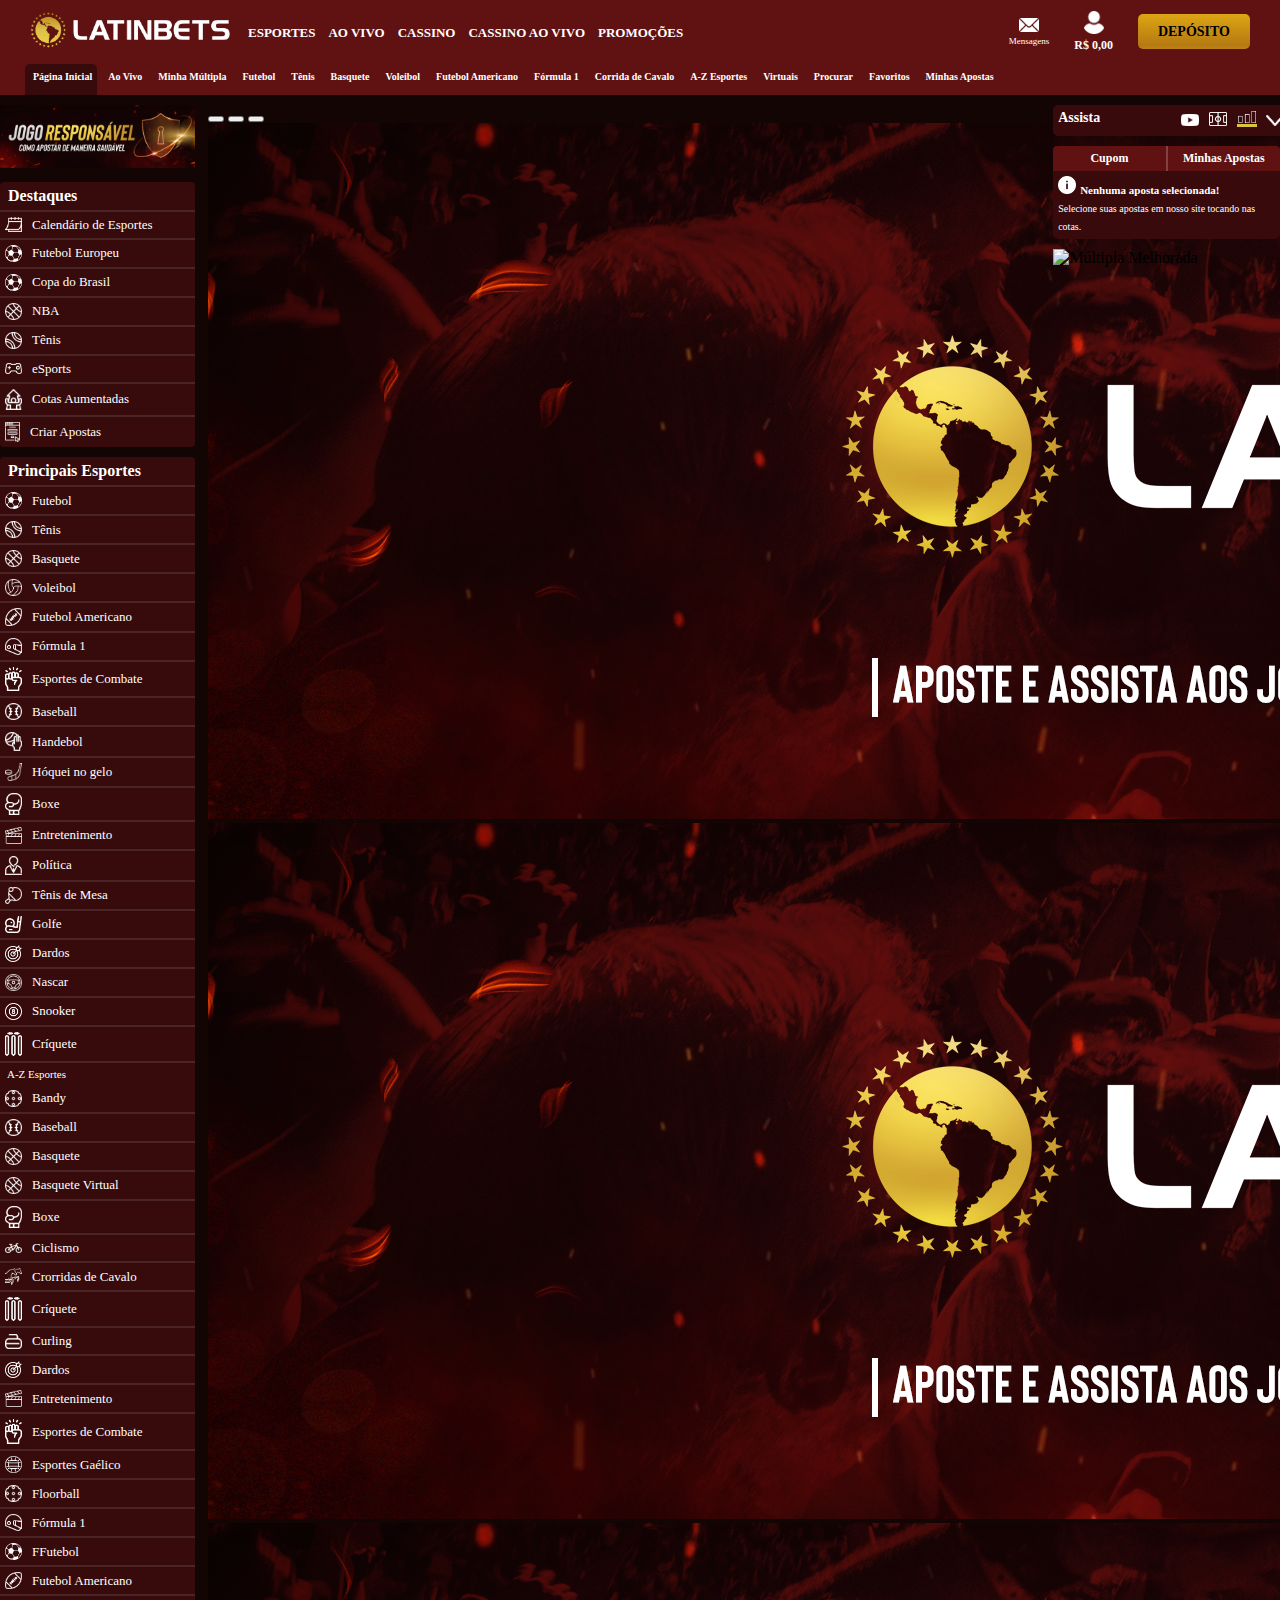
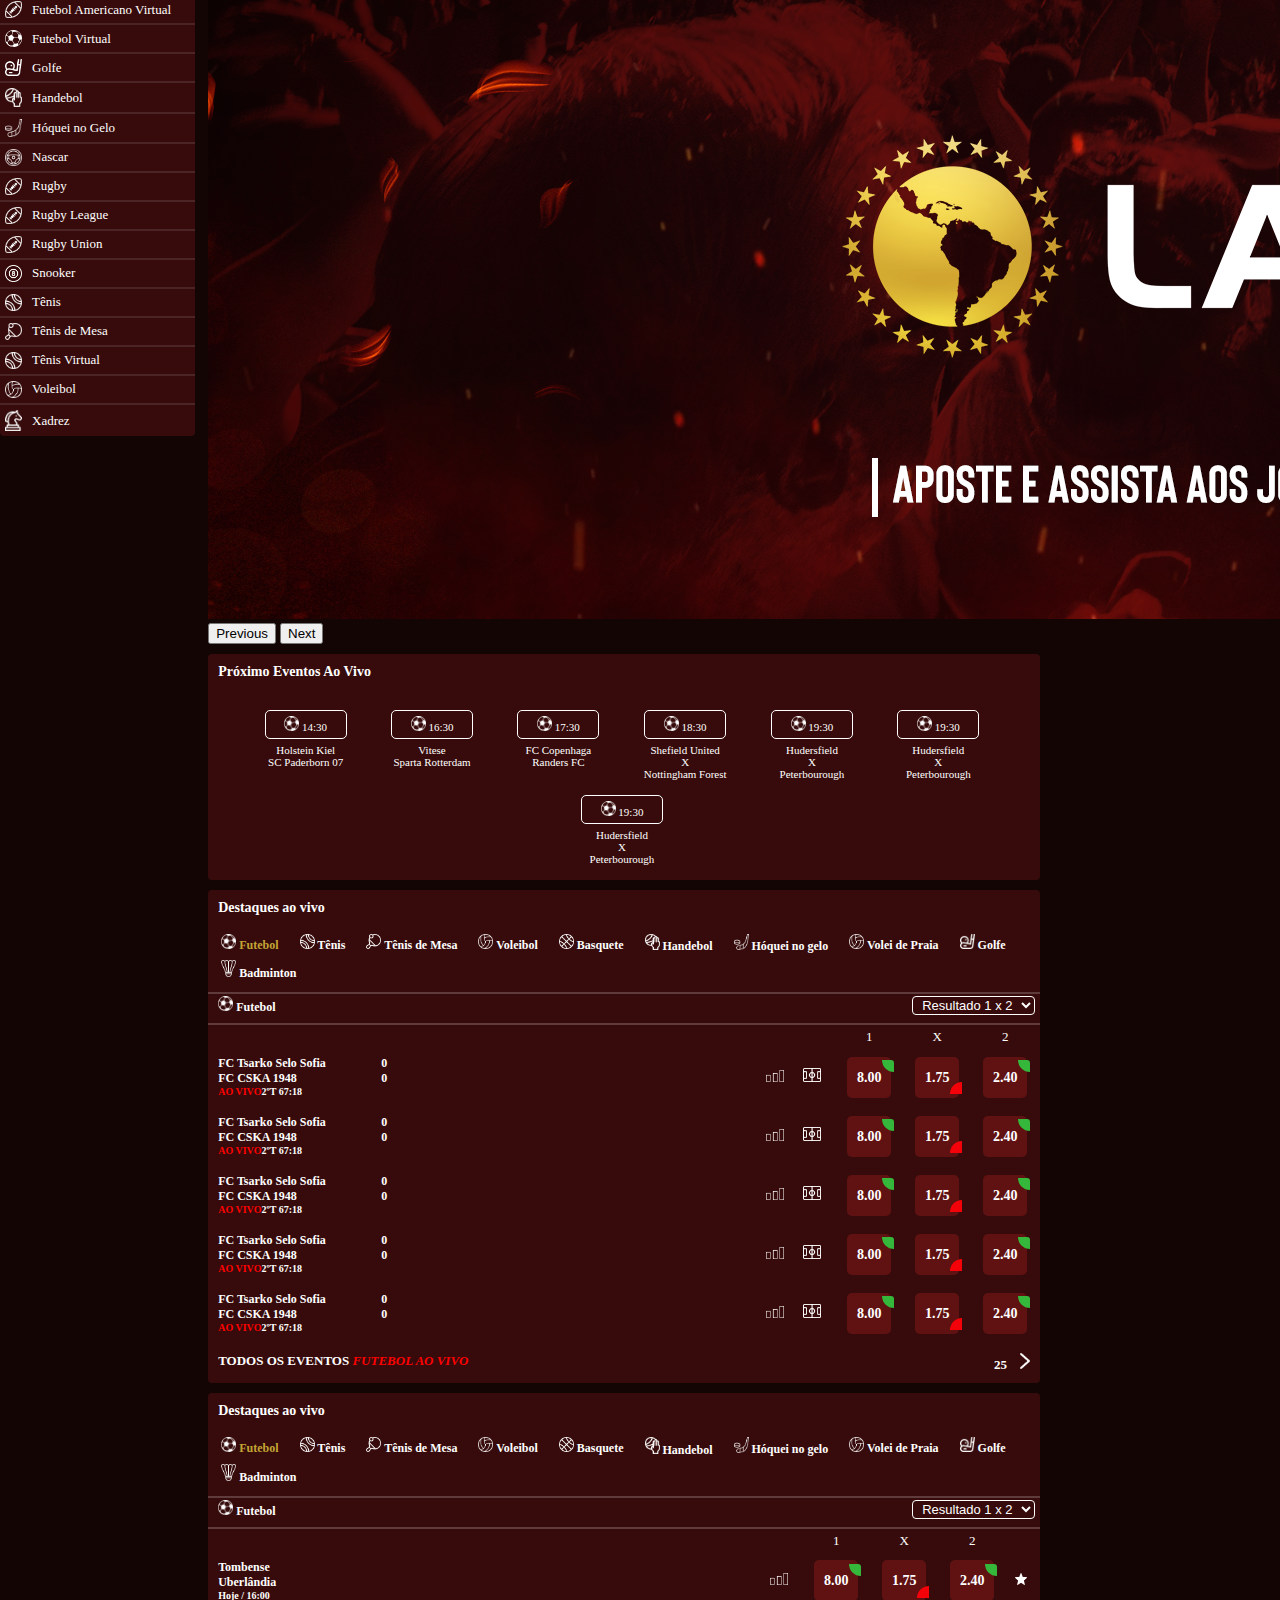
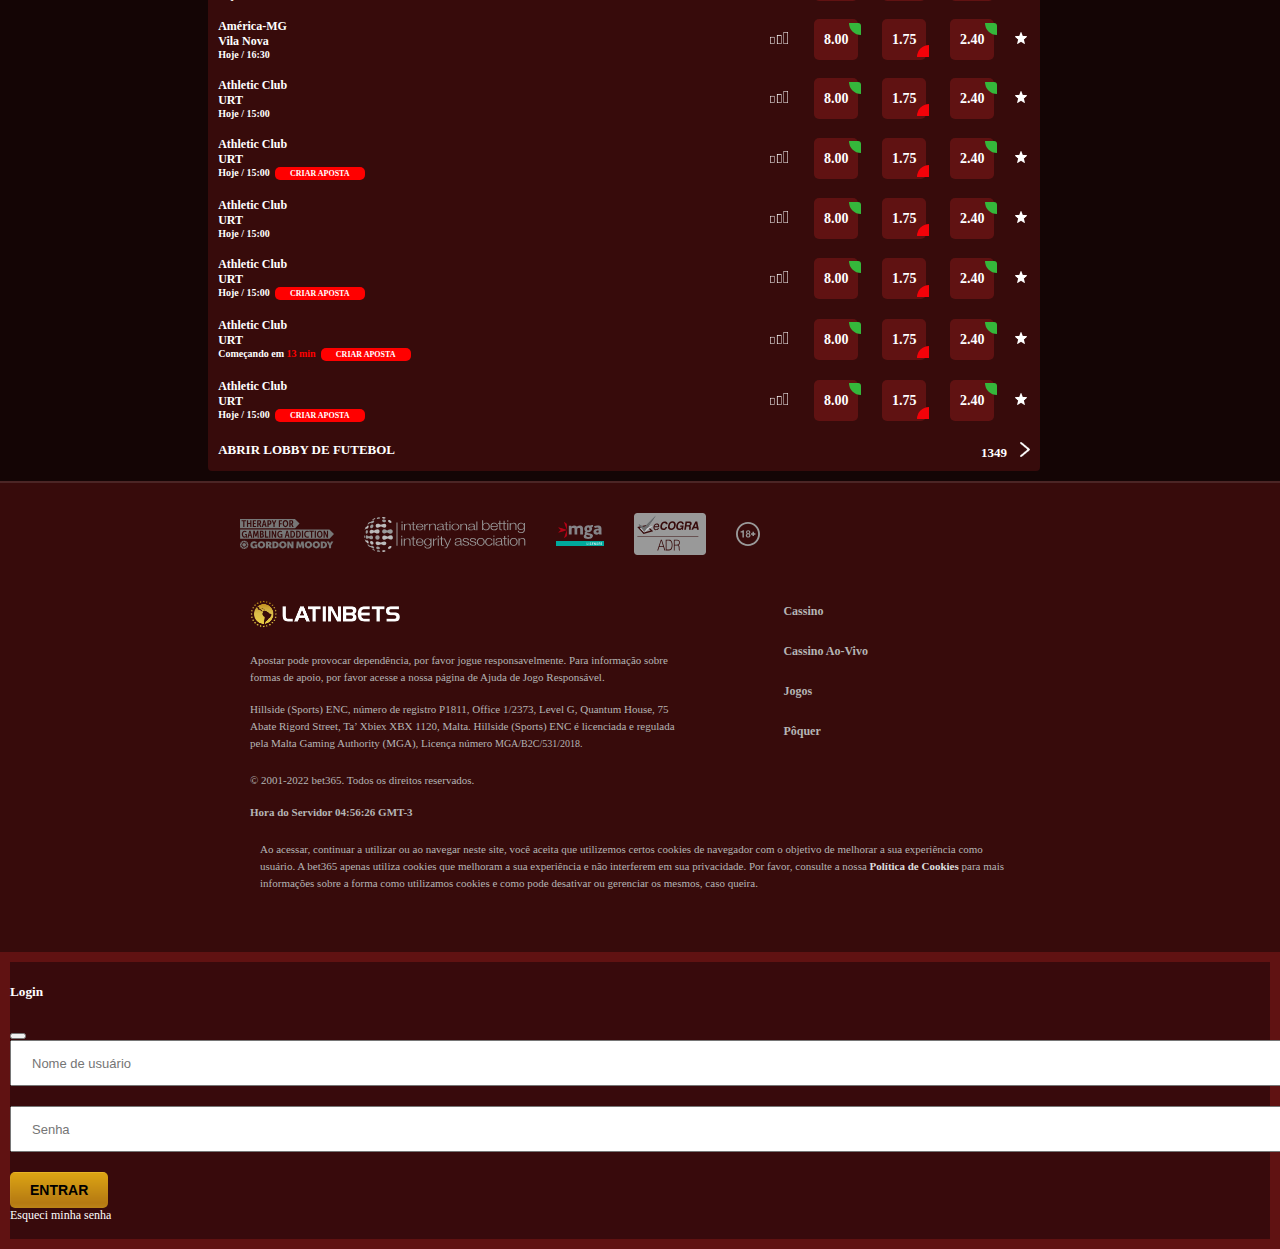
==== index.html @ 06a37e3c "Deploy Heroku" ====
<!DOCTYPE html>
<html lang="pt-br">
<head>
  <meta charset="UTF-8">
  <meta http-equiv="X-UA-Compatible" content="IE=edge">
  <meta name="viewport" content="width=device-width, initial-scale=1.0">
  <title>Latinbets</title>

  <link href="https://cdn.jsdelivr.net/npm/bootstrap@5.1.3/dist/css/bootstrap.min.css" rel="stylesheet" integrity="sha384-1BmE4kWBq78iYhFldvKuhfTAU6auU8tT94WrHftjDbrCEXSU1oBoqyl2QvZ6jIW3" crossorigin="anonymous">

  <link rel="stylesheet" href="css/style.css">
</head>
<body>

  <header>
    <div class="menu-superior">
      <nav>
        <div class="menu-superior-left">
          <ul>
            <div class="area-logo">
              <li>
                <a href="index.html">
                  <img src="img/logo.png" alt="Latinbets" width="200px">
                </a>
              </li>
            </div>
            
            <div class="categorias-superior">
              <li>
                <a href="#">Esportes</a>
              </li>
  
              <li>
                <a href="#">Ao vivo</a>
              </li>
      
              <li>
                <a href="#">Cassino</a>
              </li>
      
              <li>
                <a href="#">Cassino ao Vivo</a>
              </li>
      
              <li>
                <a href="#">Promoções</a>
              </li>
            
            </div> 
          </ul>
        </div>
        
        <div class="menu-superior-right user-off" style="display: none;">
          <div>
            <a href="#" class="btn-login" data-bs-toggle="modal" data-bs-target="#exampleModal">
              Entrar
            </a>
          </div>
          <div>
            <a href="cadastro.html" class="btn-cadastro">
              Cadastrar
            </a>
          </div>
        </div>
        
        <div class="menu-superior-right user-on" style="display: flex;">
  
          <div class="mensagens">
            <a href="#">
              <img src="img/ícones/mensagem.png" alt="Mensagens" width="20px">
              <p>Mensagens</p>
            </a>
          </div>
          
          <div class="perfil">
            <li>
              <a href="#">
                <img src="img/ícones/profile.png" alt="Saldo" width="20px">
                <p>R$ 0,00</p>
              </a>
            </li>

            <div class="submenu-drop">
              <a href="meusdados.html"><p>Meus Dados</p></a>
              <a href="deposito.html"><p>Depositar</p></a>
              <a href="saque.html"><p>Sacar</p></a>
              <a href="caixa.html"><p>Caixa</p></a>
              <a href="extrato.html"><p>Extrato</p></a>
            </div>
          </div>

          <div class="deposito">
            <a href="deposito.html" class="btn-deposito">
              Depósito
            </a>
          </div>
        </div> 
      </nav>
    </div>

    <div class="menu-inferior">
      <nav>
        <div class="btn-group mobile" style="display: none;">
          <button class="btn btn-secondary btn-sm dropdown-toggle" type="button" data-bs-toggle="dropdown" aria-expanded="false">
            MENU
          </button>
          <ul class="dropdown-menu">
            <li>
              <a href="#">Página Inicial</a>
            </li>
            <li>
              <a href="#">Ao Vivo</a>
            </li>
            <li>
              <a href="#">Minha Múltipla</a>
            </li>
            <li>
              <a href="#">Procurar</a>
            </li>
            <li>
              <a href="#">Favoritos</a>
            </li>
            <li>
              <a href="#">Minhas Apostas</a>
            </li>
          </ul>
        </div>
        <div class="categorias-inferior">
          <li class="item-inferior selected">
            <a href="#">
              <img src="img/ícones/latinbets-icone.png" alt="Página Inicial" width="18px">
              <span>Página Inicial</span>
            </a>
          </li>

          <li class="item-inferior ">
            <a href="#">
              <img src="img/ícones/ao vivo.png" alt="Ao vivo" width="20px">
              <span>Ao Vivo</span>
            </a>
          </li>

          <li class="item-inferior ">
            <a href="#">
              <img src="img/ícones/minha-multipla.png" alt="Minha Múltipla" width="18px">
              <span>Minha Múltipla</span>
            </a>
          </li>

          <li class="item-inferior ">
            <a href="#">
              <img src="img/ícones/futebol.png" alt="Futebol" width="18px">
              <span>Futebol</span>
            </a>
          </li>

          <li class="item-inferior ">
            <a href="#">
              <img src="img/ícones/tênis.png" alt="Tênis" width="18px">
              <span>Tênis</span>
            </a>
          </li>

          <li class="item-inferior ">
            <a href="#">
              <img src="img/ícones/basquete.png" alt="Basquete" width="18px">
              <span>Basquete</span>
            </a>
          </li>

          <li class="item-inferior ">
            <a href="#">
              <img src="img/ícones/voleibol.png" alt="Voleibol" width="18px">
              <span>Voleibol</span>
            </a>
          </li>

          <li class="item-inferior ">
            <a href="#">
              <img src="img/ícones/futebol-americano.png" alt="Futebol Americano" width="18px">
              <span>Futebol Americano</span>
            </a>
          </li>

          <li class="item-inferior ">
            <a href="#">
              <img src="img/ícones/fórmula-1.png" alt="Fórmula 1" width="18px">
              <span>Fórmula 1</span>
            </a>
          </li>

          <li class="item-inferior ">
            <a href="#">
              <img src="img/ícones/corrida-de-cavalos.png" alt="Corrida de Cavalos" width="20px">
              <span>Corrida de Cavalo</span>
            </a>
          </li>

          <li class="item-inferior ">
            <a href="#">
              <img src="img/ícones/a-z.png" alt="Esportes de A a Z" width="18px">
              <span>A-Z Esportes</span>
            </a>
          </li>

          <li class="item-inferior ">
            <a href="#">
              <img src="img/ícones/virtuais.png" alt="Virtuais" width="18px">
              <span>Virtuais</span>
            </a>
          </li>

          <li class="item-inferior ">
            <a href="#">
              <img src="img/ícones/procurar.png" alt="Procurar" width="18px">
              <span>Procurar</span>
            </a>
          </li>

          <li class="item-inferior ">
            <a href="#">
              <img src="img/ícones/favorito-1.png" alt="Favoritos" width="18px">
              <span>Favoritos</span>
            </a>
          </li>

          <li class="item-inferior ">
            <a href="#">
              <img src="img/ícones/profile_2.png" alt="Minhas Apostas" width="18px">
              <span>Minhas Apostas</span>
            </a>
          </li>

        </div>
      </nav>
    </div>
  </header>

  <section class="box-top">
    <div style="display: flex;">
      <div class="box-multipla">
        <div>
          <img src="img/banners/banner_3.png" alt="Múltipla Melhorada" width="280px">
        </div>
      </div>
  
      <div class="jogos-section">
        <div class="jogos-section-item">
          <div class="jogos-section-item-superior">

            <div>
              <p>Hoje</p>
              <p>17:00</p>
            </div>

            <div>
              <a href="#">
                <img src="img/ícones/youtube.png" width="20px">
              </a>
            </div>

          </div>

          <div class="jogos-section-item-meio">
            <span>Inter de Milão</span>
            <img src="img/ícones/vs.png" width="20px">
            <span>Salernitana</span>
          </div>

          <div class="jogos-section-item-inferior">
              <a href="#">
                <p>1</p>
                <p class="p-odd">1.17</p>
              </a>
            
              <a href="#">
                <p>x</p>
                <p class="p-odd">7.80</p>
              </a>

              <a href="#">
                <p>2</p>
                <p class="p-odd">13.50</p>
              </a>
          </div>

        </div>

        <div class="jogos-section-item">
          <div class="jogos-section-item-superior">

            <div>
              <p>Hoje</p>
              <p>17:00</p>
            </div>

            <div>
              <a href="#">
                <img src="img/ícones/youtube.png" width="20px">
              </a>
            </div>

          </div>

          <div class="jogos-section-item-meio">
            <span>Inter de Milão</span>
            <img src="img/ícones/vs.png" width="20px">
            <span>Salernitana</span>
          </div>

          <div class="jogos-section-item-inferior">
              <a href="#">
                <p>1</p>
                <p class="p-odd">1.17</p>
              </a>
            
              <a href="#">
                <p>x</p>
                <p class="p-odd">7.80</p>
              </a>

              <a href="#">
                <p>2</p>
                <p class="p-odd">13.50</p>
              </a>
          </div>

        </div>

        <div class="jogos-section-item">
          <div class="jogos-section-item-superior">

            <div>
              <p>Hoje</p>
              <p>17:00</p>
            </div>

            <div>
              <a href="#">
                <img src="img/ícones/youtube.png" width="20px">
              </a>
            </div>

          </div>

          <div class="jogos-section-item-meio">
            <span>Inter de Milão</span>
            <img src="img/ícones/vs.png" width="20px">
            <span>Salernitana</span>
          </div>

          <div class="jogos-section-item-inferior">
              <a href="#">
                <p>1</p>
                <p class="p-odd">1.17</p>
              </a>
            
              <a href="#">
                <p>x</p>
                <p class="p-odd">7.80</p>
              </a>

              <a href="#">
                <p>2</p>
                <p class="p-odd">13.50</p>
              </a>
          </div>

        </div>

        <div class="jogos-section-item">
          <div class="jogos-section-item-superior">

            <div>
              <p>Hoje</p>
              <p>17:00</p>
            </div>

            <div>
              <a href="#">
                <img src="img/ícones/youtube.png" width="20px">
              </a>
            </div>

          </div>

          <div class="jogos-section-item-meio">
            <span>Inter de Milão</span>
            <img src="img/ícones/vs.png" width="20px">
            <span>Salernitana</span>
          </div>

          <div class="jogos-section-item-inferior">
              <a href="#">
                <p>1</p>
                <p class="p-odd">1.17</p>
              </a>
            
              <a href="#">
                <p>x</p>
                <p class="p-odd">7.80</p>
              </a>

              <a href="#">
                <p>2</p>
                <p class="p-odd">13.50</p>
              </a>
          </div>

        </div>
      </div>
    </div>

    <div class="conteudo-right">
      <div>
        <div class="barra-assista">
          <div>
            <p>Assista</p>
          </div>
  
          <div>
  
            <a href="#">
              <img src="img/ícones/youtube.png" class="item-assista " width="18px">
            </a>
  
            <a href="#">
              <img src="img/ícones/campo.png" class="item-assista " width="18px">
            </a>
  
            <a href="#">
              <img src="img/ícones/gráfico.png" class="item-assista selected" width="18px">
            </a>
  
            <a href="#">
              <img src="img/ícones/seta-2-baixo.png" class="item-assista " width="18px">
            </a>
  
          </div>
        </div>
  
        <div class="cupom-aposta">
          <div class="title-cupom-aposta">
              <a href="#">Cupom</a>
              <div class="barra-cupom"></div>
              <a href="#">Minhas Apostas</a>
          </div>
  
          <div class="info-cupom-aposta">
            <div>
              <img src="img/ícones/informação.png" width="18px" alt="Informações Aposta">
              <span class="p-title cupom-aposta">Nenhuma aposta selecionada!</span>
            </div>
            <span class="p-subtitle cupom-aposta">Selecione suas apostas em nosso site tocando nas cotas.</span>
          </div>
          
        </div>
      </div>

      <div class="banner-right">
        <img src="img/banners/banner_3.png" alt="Múltipla Melhorada" width="240px">
      </div> 
    </div>

  </section>

  <main style="display: flex;">
    <div class="menu-left">
      <div>
        <img src="img/banners/banner_2.png" alt="Jogo Responsável" width="100%">
      </div>

      <ul class="menu-destaques">
        <li class="title-menu-destaques">
          <p>Destaques</p>
        </li>
        <li>
          <a href="#">
            <img src="img/ícones/calendário de esportes.png" width="17px">
            Calendário de Esportes
          </a>
        </li>

        <li>
          <a href="#">
            <img src="img/ícones/futebol.png" width="17px">
            Futebol Europeu
          </a>
        </li>

        <li>
          <a href="#">
            <img src="img/ícones/futebol.png" width="17px">
            Copa do Brasil
          </a>
        </li>

        <li>
          <a href="#">
            <img src="img/ícones/basquete.png" width="17px">
            NBA
          </a>
        </li>

        <li>
          <a href="#">
            <img src="img/ícones/tênis.png" width="17px">
            Tênis
          </a>
        </li>

        <li>
          <a href="#">
            <img src="img/ícones/e-sports.png" width="17px">
            eSports
          </a>
        </li>

        <li>
          <a href="#">
            <img src="img/ícones/minha-multipla.png" width="17px">
            Cotas Aumentadas
          </a>
        </li>

        <li>
          <a href="#" style="border: none;">
            <img src="img/ícones/criar-apostas.png" width="15px">
            Criar Apostas
          </a>
        </li>
      </ul>

      <ul class="menu-principais-esportes">
        <li class="title-menu-destaques">
          <p>Principais Esportes</p>
        </li>
        <li>
          <a href="#">
            <img src="img/ícones/futebol.png" width="17px">
            Futebol
          </a>
        </li>

        <li>
          <a href="#">
            <img src="img/ícones/tênis.png" width="17px">
            Tênis
          </a>
        </li>

        <li>
          <a href="#">
            <img src="img/ícones/basquete.png" width="17px">
            Basquete
          </a>
        </li>

        <li>
          <a href="#">
            <img src="img/ícones/voleibol.png" width="17px">
            Voleibol
          </a>
        </li>

        <li>
          <a href="#">
            <img src="img/ícones/futebol-americano.png" width="17px">
            Futebol Americano
          </a>
        </li>

        <li>
          <a href="#">
            <img src="img/ícones/fórmula-1.png" width="17px">
            Fórmula 1
          </a>
        </li>

        <li>
          <a href="#">
            <img src="img/ícones/artes-marciais.png" width="17px">
            Esportes de Combate
          </a>
        </li>

        <li>
          <a href="#">
            <img src="img/ícones/baseball.png" width="17px">
            Baseball
          </a>
        </li>

        <li>
          <a href="#">
            <img src="img/ícones/handebol.png" width="17px">
            Handebol
          </a>
        </li>
        
        <li>
          <a href="#">
            <img src="img/ícones/hóquei.png" width="17px">
            Hóquei no gelo
          </a>
        </li>

        <li>
          <a href="#">
            <img src="img/ícones/boxe.png" width="17px">
            Boxe
          </a>
        </li>

        <li>
          <a href="#">
            <img src="img/ícones/entretenimento.png" width="17px">
            Entretenimento
          </a>
        </li>

        <li>
          <a href="#">
            <img src="img/ícones/política.png" width="17px">
            Política
          </a>
        </li>

        <li>
          <a href="#">
            <img src="img/ícones/tênis-de-mesa.png" width="17px">
            Tênis de Mesa
          </a>
        </li>

        <li>
          <a href="#">
            <img src="img/ícones/golfe.png" width="17px">
            Golfe
          </a>
        </li>

        <li>
          <a href="#">
            <img src="img/ícones/dardos.png" width="17px">
            Dardos
          </a>
        </li>

        <li>
          <a href="#">
            <img src="img/ícones/nascar.png" width="17px">
            Nascar
          </a>
        </li>


        <li>
          <a href="#">
            <img src="img/ícones/snooker.png" width="17px">
            Snooker
          </a>
        </li>

        <li>
          <a href="#">
            <img src="img/ícones/criquete.png" width="17px">
            Críquete
          </a>
        </li>

        <p class="p-az">A-Z Esportes</p>

        <li>
          <a href="#">
            <img src="img/ícones/bandy_e_floorball.png" width="17px">
            Bandy
          </a>
        </li>

        <li>
          <a href="#">
            <img src="img/ícones/baseball.png" width="17px">
            Baseball
          </a>
        </li>

        <li>
          <a href="#">
            <img src="img/ícones/basquete.png" width="17px">
            Basquete
          </a>
        </li>

        <li>
          <a href="#">
            <img src="img/ícones/basquete.png" width="17px">
            Basquete Virtual
          </a>
        </li>

        <li>
          <a href="#">
            <img src="img/ícones/boxe.png" width="17px">
            Boxe
          </a>
        </li>

        <li>
          <a href="#">
            <img src="img/ícones/ciclismo.png" width="17px">
            Ciclismo
          </a>
        </li>

        <li>
          <a href="#">
            <img src="img/ícones/corrida-de-cavalos.png" width="17px">
            Crorridas de Cavalo
          </a>
        </li>

        <li>
          <a href="#">
            <img src="img/ícones/criquete.png" width="17px">
            Críquete
          </a>
        </li>

        <li>
          <a href="#">
            <img src="img/ícones/curling.png" width="17px">
            Curling
          </a>
        </li>

        <li>
          <a href="#">
            <img src="img/ícones/dardos.png" width="17px">
            Dardos
          </a>
        </li>

        <li>
          <a href="#">
            <img src="img/ícones/entretenimento.png" width="17px">
            Entretenimento
          </a>
        </li>

        <li>
          <a href="#">
            <img src="img/ícones/artes-marciais.png" width="17px">
            Esportes de Combate
          </a>
        </li>

        <li>
          <a href="#">
            <img src="img/ícones/esportes_gaélicos.png" width="17px">
            Esportes Gaélico
          </a>
        </li>

        <li>
          <a href="#">
            <img src="img/ícones/bandy_e_floorball.png" width="17px">
            Floorball
          </a>
        </li>

        <li>
          <a href="#">
            <img src="img/ícones/fórmula-1.png" width="17px">
            Fórmula 1
          </a>
        </li>

        <li>
          <a href="#">
            <img src="img/ícones/futebol.png" width="17px">
            FFutebol
          </a>
        </li>

        <li>
          <a href="#">
            <img src="img/ícones/futebol-americano.png" width="17px">
            Futebol Americano
          </a>
        </li>

        <li>
          <a href="#">
            <img src="img/ícones/futebol-americano.png" width="17px">
            Futebol Americano Virtual
          </a>
        </li>

        <li>
          <a href="#">
            <img src="img/ícones/futebol.png" width="17px">
            Futebol Virtual
          </a>
        </li>

        <li>
          <a href="#">
            <img src="img/ícones/golfe.png" width="17px">
            Golfe
          </a>
        </li>

        <li>
          <a href="#">
            <img src="img/ícones/handebol.png" width="17px">
            Handebol
          </a>
        </li>

        <li>
          <a href="#">
            <img src="img/ícones/hóquei.png" width="17px">
            Hóquei no Gelo
          </a>
        </li>

        <li>
          <a href="#">
            <img src="img/ícones/nascar.png" width="17px">
            Nascar
          </a>
        </li>

        <li>
          <a href="#">
            <img src="img/ícones/futebol-americano.png" width="17px">
            Rugby
          </a>
        </li>

        <li>
          <a href="#">
            <img src="img/ícones/futebol-americano.png" width="17px">
            Rugby League
          </a>
        </li>

        <li>
          <a href="#">
            <img src="img/ícones/futebol-americano.png" width="17px">
            Rugby Union
          </a>
        </li>

        <li>
          <a href="#">
            <img src="img/ícones/snooker.png" width="17px">
            Snooker
          </a>
        </li>

        <li>
          <a href="#">
            <img src="img/ícones/tênis.png" width="17px">
            Tênis
          </a>
        </li>

        <li>
          <a href="#">
            <img src="img/ícones/tênis-de-mesa.png" width="17px">
            Tênis de Mesa
          </a>
        </li>

        <li>
          <a href="#">
            <img src="img/ícones/tênis.png" width="17px">
            Tênis Virtual
          </a>
        </li>

        <li>
          <a href="#">
            <img src="img/ícones/voleibol.png" width="17px">
            Voleibol
          </a>
        </li>

        <li>
          <a href="#" style="border: none;">
            <img src="img/ícones/xadrez.png" width="17px">
            Xadrez
          </a>
        </li>
      </ul>

    </div>

    <div class="conteudo-center" style="display: block;">
      <div id="carouselExampleIndicators" class="carousel slide" data-bs-ride="carousel">
        <div class="carousel-indicators">
          <button type="button" data-bs-target="#carouselExampleIndicators" data-bs-slide-to="0" class="active" aria-current="true" aria-label="Slide 1"></button>
          <button type="button" data-bs-target="#carouselExampleIndicators" data-bs-slide-to="1" aria-label="Slide 2"></button>
          <button type="button" data-bs-target="#carouselExampleIndicators" data-bs-slide-to="2" aria-label="Slide 3"></button>
        </div>
        <div class="carousel-inner">
          <div class="carousel-item active">
            <img src="img/banners/banner_1.png" class="d-block w-100" alt="...">
          </div>
          <div class="carousel-item">
            <img src="img/banners/banner_1.png" class="d-block w-100" alt="...">
          </div>
          <div class="carousel-item">
            <img src="img/banners/banner_1.png" class="d-block w-100" alt="...">
          </div>
        </div>
        <button class="carousel-control-prev" type="button" data-bs-target="#carouselExampleIndicators" data-bs-slide="prev">
          <span class="carousel-control-prev-icon" aria-hidden="true"></span>
          <span class="visually-hidden">Previous</span>
        </button>
        <button class="carousel-control-next" type="button" data-bs-target="#carouselExampleIndicators" data-bs-slide="next">
          <span class="carousel-control-next-icon" aria-hidden="true"></span>
          <span class="visually-hidden">Next</span>
        </button>
      </div>

      <div class="proximos-eventos">
        <p class="title-pe">Próximo Eventos Ao Vivo</p>

        <div class="border-pe"></div>

        <div class="box-proximos-eventos">

          <div class="item-box">
            <a href="#">
              <div>
                <img src="img/ícones/futebol.png" width="15px">
                <span>14:30</span>
              </div>
  
              <p>Holstein Kiel</p>
              <p>SC Paderborn 07</p> 
            </a>
          </div>

          <div class="item-box">
            <a href="#">
              <div>
                <img src="img/ícones/futebol.png" width="15px">
                <span>16:30</span>
              </div>
  
              <p>Vitese</p>
              <p>Sparta Rotterdam</p> 
            </a>
          </div>

          <div class="item-box">
            <a href="#">
              <div>
                <img src="img/ícones/futebol.png" width="15px">
                <span>17:30</span>
              </div>
  
              <p>FC Copenhaga</p>
              <p>Randers FC</p> 
            </a>
          </div>

          <div class="item-box">
            <a href="#">
              <div>
                <img src="img/ícones/futebol.png" width="15px">
                <span>18:30</span>
              </div>
  
              <p>Shefield United</p>
              <p>X</p>
              <p>Nottingham Forest</p> 
            </a>
          </div>

          <div class="item-box">
            <a href="#">
              <div>
                <img src="img/ícones/futebol.png" width="15px">
                <span>19:30</span>
              </div>
  
              <p>Hudersfield</p>
              <p>X</p>
              <p>Peterbourough</p> 
            </a>
          </div>

          <div class="item-box">
            <a href="#">
              <div>
                <img src="img/ícones/futebol.png" width="15px">
                <span>19:30</span>
              </div>
  
              <p>Hudersfield</p>
              <p>X</p>
              <p>Peterbourough</p> 
            </a>
          </div>

          <div class="item-box">
            <a href="#">
              <div>
                <img src="img/ícones/futebol.png" width="15px">
                <span>19:30</span>
              </div>
  
              <p>Hudersfield</p>
              <p>X</p>
              <p>Peterbourough</p> 
            </a>
          </div>
        </div>
      </div>

      <div class="destaques-aovivo">
        <p class="title-pe">Destaques ao vivo</p>
        <div class="categorias-aovivo1">
          <ul>

            <li class="item-destaques-aovivo1">
              <a href="#">
                <img src="img/ícones/futebol.png" alt="Futebol" width="15px">
                <span class="destaque_selected">Futebol</span>
              </a>
            </li>

            <li class="item-destaques-aovivo1">
              <a href="#">
                <img src="img/ícones/tênis.png" alt="Tênis" width="15px">
                <span>Tênis</span>
              </a>
            </li>

            <li class="item-destaques-aovivo1">
              <a href="#">
                <img src="img/ícones/tênis-de-mesa.png" alt="Tênis de Mesa" width="15px">
                <span>Tênis de Mesa</span>
              </a>
            </li>

            <li class="item-destaques-aovivo1">
              <a href="#">
                <img src="img/ícones/voleibol.png" alt="Voleibol" width="15px">
                <span>Voleibol</span>
              </a>
            </li>

            <li class="item-destaques-aovivo1">
              <a href="#">
                <img src="img/ícones/basquete.png" alt="Basquete" width="15px">
                <span>Basquete</span>
              </a>
            </li>

            <li class="item-destaques-aovivo1">
              <a href="#">
                <img src="img/ícones/handebol.png" alt="Handebol" width="15px">
                <span>Handebol</span>
              </a>
            </li>

            <li class="item-destaques-aovivo1">
              <a href="#">
                <img src="img/ícones/hóquei.png" alt="Hóquei no gelo" width="15px">
                <span>Hóquei no gelo</span>
              </a>
            </li>

            <li class="item-destaques-aovivo1">
              <a href="#">
                <img src="img/ícones/voleibol.png" alt="Vôlei de Praia" width="15px">
                <span>Volei de Praia</span>
              </a>
            </li>

            <li class="item-destaques-aovivo1">
              <a href="#">
                <img src="img/ícones/golfe.png" alt="Golfe" width="15px">
                <span>Golfe</span>
              </a>
            </li>

            <li class="item-destaques-aovivo1">
              <a href="#">
                <img src="img/ícones/bandminton.png" alt="Badminton" width="15px">
                <span>Badminton</span>
              </a>
            </li>
          </ul>
        </div>

        <div class="barra-aovivo"></div>

        <div class="categorias-aovivo2">
          <ul>
            <li class="item-destaques-aovivo2">
              <a href="#">
                <img src="img/ícones/futebol.png" alt="Futebol" width="15px">
                <span>Futebol</span>
              </a>
            </li>
          </ul>
          <ul>
            <li>
              <select name="#" id="#">
                <option selected style="color: #000;">Resultado 1 x 2</option>
                <option value="1" style="color: #000;">One</option>
                <option value="2" style="color: #000;">Two</option>
                <option value="3" style="color: #000;">Three</option>
              </select>
            </li>
          </ul>
        </div>

        <div class="barra-aovivo"></div>
        
        <div class="odds_open">
              <table class="odds_table">
                <tbody>
                  <tr class="title_tr title_tr_bt">
                      <td class="slt_holder" colspan="2"></td>
                      
                      <td></td>
                  </tr>
                  <tr class="title_tr title_tr_sel">
                      <td class="slt_holder" colspan="2"></td>
                      <td class="bts_sp_l"></td>
                      <td class="bts_sp_l"></td>
                      <td class="h_bt_sel "><span title="1">1</span></td>
                      
                      <td class="h_bt_sel "><span title="X">X</span></td>
                      
                      <td class="h_bt_sel "><span title="2">2</span></td>
                  </tr>
                  <tr class="odds_tr">
                    <td class="times_odd">
                      <div class="times_placar">
                        <span>FC Tsarko Selo Sofia</span>
                        <p>0</p>
                      </div>
                      <div class="times_placar">
                        <span>FC CSKA 1948</span>
                        <p>0</p>
                      </div>
                      <div class="row_aovivo">
                        <span style="color: red;">AO VIVO </span><span>2ºT 67:18</span>
                      </div>
                    </td>

                    <td class="bts_sp_l"></td>
                    <td class="bts_sp_l"></td>
                    
                    <td class="btns_aovivo">
                      <div>
                        <a href="#">
                          <img src="img/ícones/gráfico.png" width="18px">
                        </a>
  
                        <a href="#">
                          <img src="img/ícones/campo.png" width="18px">
                        </a>
                      </div>
                    </td>
                
                    <td class="ev_sel_odd">
                        <div class="detalhe-verde"></div>
                        <a href="#"><span class="odd">8.00</span></a>
                    </td>
                
                    <td class="ev_sel_odd">
                        <div class="detalhe-vermelho"></div>
                        <a href="#"><span class="odd">1.75</span></a>
                    </td>
                
                    <td class="ev_sel_odd">
                        <div class="detalhe-verde"></div>
                        <a href="#"><span class="odd">2.40</span></a>
                    </td>
                  </tr>

                  <tr class="odds_tr">
                    <td class="times_odd">
                      <div class="times_placar">
                        <span>FC Tsarko Selo Sofia</span>
                        <p>0</p>
                      </div>
                      <div class="times_placar">
                        <span>FC CSKA 1948</span>
                        <p>0</p>
                      </div>
                      <div class="row_aovivo">
                        <span style="color: red;">AO VIVO </span><span>2ºT 67:18</span>
                      </div>
                    </td>

                    <td class="bts_sp_l"></td>
                    <td class="bts_sp_l"></td>
                    
                    <td class="btns_aovivo">
                      <div>
                        <a href="#">
                          <img src="img/ícones/gráfico.png" width="18px">
                        </a>
  
                        <a href="#">
                          <img src="img/ícones/campo.png" width="18px">
                        </a>
                      </div>
                    </td>
                
                    <td class="ev_sel_odd">
                        <div class="detalhe-verde"></div>
                        <a href="#"><span class="odd">8.00</span></a>
                    </td>
                
                    <td class="ev_sel_odd">
                        <div class="detalhe-vermelho"></div>
                        <a href="#"><span class="odd">1.75</span></a>
                    </td>
                
                    <td class="ev_sel_odd">
                        <div class="detalhe-verde"></div>
                        <a href="#"><span class="odd">2.40</span></a>
                    </td>
                  </tr>

                  <tr class="odds_tr">
                    <td class="times_odd">
                      <div class="times_placar">
                        <span>FC Tsarko Selo Sofia</span>
                        <p>0</p>
                      </div>
                      <div class="times_placar">
                        <span>FC CSKA 1948</span>
                        <p>0</p>
                      </div>
                      <div class="row_aovivo">
                        <span style="color: red;">AO VIVO </span><span>2ºT 67:18</span>
                      </div>
                    </td>

                    <td class="bts_sp_l"></td>
                    <td class="bts_sp_l"></td>
                    
                    <td class="btns_aovivo">
                      <div>
                        <a href="#">
                          <img src="img/ícones/gráfico.png" width="18px">
                        </a>
  
                        <a href="#">
                          <img src="img/ícones/campo.png" width="18px">
                        </a>
                      </div>
                    </td>
                
                    <td class="ev_sel_odd">
                        <div class="detalhe-verde"></div>
                        <a href="#"><span class="odd">8.00</span></a>
                    </td>
                
                    <td class="ev_sel_odd">
                        <div class="detalhe-vermelho"></div>
                        <a href="#"><span class="odd">1.75</span></a>
                    </td>
                
                    <td class="ev_sel_odd">
                        <div class="detalhe-verde"></div>
                        <a href="#"><span class="odd">2.40</span></a>
                    </td>
                  </tr>

                  <tr class="odds_tr">
                    <td class="times_odd">
                      <div class="times_placar">
                        <span>FC Tsarko Selo Sofia</span>
                        <p>0</p>
                      </div>
                      <div class="times_placar">
                        <span>FC CSKA 1948</span>
                        <p>0</p>
                      </div>
                      <div class="row_aovivo">
                        <span style="color: red;">AO VIVO </span><span>2ºT 67:18</span>
                      </div>
                    </td>

                    <td class="bts_sp_l"></td>
                    <td class="bts_sp_l"></td>
                    
                    <td class="btns_aovivo">
                      <div>
                        <a href="#">
                          <img src="img/ícones/gráfico.png" width="18px">
                        </a>
  
                        <a href="#">
                          <img src="img/ícones/campo.png" width="18px">
                        </a>
                      </div>
                    </td>
                
                    <td class="ev_sel_odd">
                        <div class="detalhe-verde"></div>
                        <a href="#"><span class="odd">8.00</span></a>
                    </td>
                
                    <td class="ev_sel_odd">
                        <div class="detalhe-vermelho"></div>
                        <a href="#"><span class="odd">1.75</span></a>
                    </td>
                
                    <td class="ev_sel_odd">
                        <div class="detalhe-verde"></div>
                        <a href="#"><span class="odd">2.40</span></a>
                    </td>
                  </tr>

                  <tr class="odds_tr">
                    <td class="times_odd">
                      <div class="times_placar">
                        <span>FC Tsarko Selo Sofia</span>
                        <p>0</p>
                      </div>
                      <div class="times_placar">
                        <span>FC CSKA 1948</span>
                        <p>0</p>
                      </div>
                      <div class="row_aovivo">
                        <span style="color: red;">AO VIVO </span><span>2ºT 67:18</span>
                      </div>
                    </td>

                    <td class="bts_sp_l"></td>
                    <td class="bts_sp_l"></td>
                    
                    <td class="btns_aovivo">
                      <div>
                        <a href="#">
                          <img src="img/ícones/gráfico.png" width="18px">
                        </a>
  
                        <a href="#">
                          <img src="img/ícones/campo.png" width="18px">
                        </a>
                      </div>
                    </td>
                
                    <td class="ev_sel_odd">
                        <div class="detalhe-verde"></div>
                        <a href="#"><span class="odd">8.00</span></a>
                    </td>
                
                    <td class="ev_sel_odd">
                        <div class="detalhe-vermelho"></div>
                        <a href="#"><span class="odd">1.75</span></a>
                    </td>
                
                    <td class="ev_sel_odd">
                        <div class="detalhe-verde"></div>
                        <a href="#"><span class="odd">2.40</span></a>
                    </td>
                  </tr>
                </tbody>
              </table>
              <div class="box_todos_eventos">
                <p>TODOS OS EVENTOS<span style="color: red; font-style: italic;"> FUTEBOL AO VIVO</span></p>
                <a href="#">
                  <span>25</span>
                  <img src="img/ícones/seta-2.png" width="10px">
                </a>
              </div>

        </div>

      </div>

      <div class="destaques-aovivo2">
        <p class="title-pe">Destaques ao vivo</p>
        <div class="categorias-aovivo1">
          <ul>

            <li class="item-destaques-aovivo2">
              <a href="#">
                <img src="img/ícones/futebol.png" alt="Futebol" width="15px">
                <span class="destaque_selected">Futebol</span>
              </a>
            </li>

            <li class="item-destaques-aovivo2">
              <a href="#">
                <img src="img/ícones/tênis.png" alt="Tênis" width="15px">
                <span>Tênis</span>
              </a>
            </li>

            <li class="item-destaques-aovivo2">
              <a href="#">
                <img src="img/ícones/tênis-de-mesa.png" alt="Tênis de Mesa" width="15px">
                <span>Tênis de Mesa</span>
              </a>
            </li>

            <li class="item-destaques-aovivo2">
              <a href="#">
                <img src="img/ícones/voleibol.png" alt="Voleibol" width="15px">
                <span>Voleibol</span>
              </a>
            </li>

            <li class="item-destaques-aovivo2">
              <a href="#">
                <img src="img/ícones/basquete.png" alt="Basquete" width="15px">
                <span>Basquete</span>
              </a>
            </li>

            <li class="item-destaques-aovivo2">
              <a href="#">
                <img src="img/ícones/handebol.png" alt="Handebol" width="15px">
                <span>Handebol</span>
              </a>
            </li>

            <li class="item-destaques-aovivo2">
              <a href="#">
                <img src="img/ícones/hóquei.png" alt="Hóquei no gelo" width="15px">
                <span>Hóquei no gelo</span>
              </a>
            </li>

            <li class="item-destaques-aovivo2">
              <a href="#">
                <img src="img/ícones/voleibol.png" alt="Vôlei de Praia" width="15px">
                <span>Volei de Praia</span>
              </a>
            </li>

            <li class="item-destaques-aovivo2">
              <a href="#">
                <img src="img/ícones/golfe.png" alt="Golfe" width="15px">
                <span>Golfe</span>
              </a>
            </li>

            <li class="item-destaques-aovivo2">
              <a href="#">
                <img src="img/ícones/bandminton.png" alt="Badminton" width="15px">
                <span>Badminton</span>
              </a>
            </li>
          </ul>
        </div>

        <div class="barra-aovivo"></div>

        <div class="categorias-aovivo2">
          <ul>
            <li class="item-destaques-aovivo2">
              <a href="#">
                <img src="img/ícones/futebol.png" alt="Futebol" width="15px">
                <span>Futebol</span>
              </a>
            </li>
          </ul>
          <ul>
            <li>
              <select name="#" id="#">
                <option selected style="color: #000;">Resultado 1 x 2</option>
                <option value="1" style="color: #000;">One</option>
                <option value="2" style="color: #000;">Two</option>
                <option value="3" style="color: #000;">Three</option>
              </select>
            </li>
          </ul>
        </div>

        <div class="barra-aovivo"></div>
        
        <div class="odds_open">
              <table class="odds_table">
                <tbody>
                  <tr class="title_tr title_tr_bt">
                      <td class="slt_holder" colspan="2"></td>
                      
                      <td></td>
                  </tr>
                  <tr class="title_tr title_tr_sel">
                      <td class="slt_holder" colspan="2"></td>
                      <td class="bts_sp_l"></td>
                      <td class="bts_sp_l"></td>
                      <td class="h_bt_sel "><span title="1">1</span></td>
                      
                      <td class="h_bt_sel "><span title="X">X</span></td>
                      
                      <td class="h_bt_sel "><span title="2">2</span></td>
                  </tr>
                  <tr class="odds_tr">
                    <td class="times_odd">
                      <div class="times_placar">
                        <span>Tombense</span>
                      </div>
                      <div class="times_placar">
                        <span>Uberlândia</span>
                      </div>
                      <div class="row_aovivo">
                        <span>Hoje / 16:00</span>
                      </div>
                    </td>

                    <td class="bts_sp_l"></td>
                    <td class="bts_sp_l"></td>
                    
                    <td class="btns_aovivo">
                      <div>
                        <a href="#">
                          <img src="img/ícones/gráfico.png" width="18px">
                        </a>
                      </div>
                    </td>
                
                    <td class="ev_sel_odd">
                        <div class="detalhe-verde"></div>
                        <a href="#"><span class="odd">8.00</span></a>
                    </td>
                
                    <td class="ev_sel_odd">
                        <div class="detalhe-vermelho"></div>
                        <a href="#"><span class="odd">1.75</span></a>
                    </td>
                
                    <td class="ev_sel_odd">
                        <div class="detalhe-verde"></div>
                        <a href="#"><span class="odd">2.40</span></a>
                    </td>

                    <td class="odd_favorito">
                      <a href="#">
                        <img src="img/ícones/favorito-2.png" width="12px">
                      </a>
                    </td>
                  </tr>

                  <tr class="odds_tr">
                    <td class="times_odd">
                      <div class="times_placar">
                        <span>América-MG</span>
                      </div>
                      <div class="times_placar">
                        <span>Vila Nova</span>
                      </div>
                      <div class="row_aovivo">
                        <span>Hoje / 16:30</span>
                      </div>
                    </td>

                    <td class="bts_sp_l"></td>
                    <td class="bts_sp_l"></td>
                    
                    <td class="btns_aovivo">
                      <div>
                        <a href="#">
                          <img src="img/ícones/gráfico.png" width="18px">
                        </a>
                      </div>
                    </td>
                
                    <td class="ev_sel_odd">
                        <div class="detalhe-verde"></div>
                        <a href="#"><span class="odd">8.00</span></a>
                    </td>
                
                    <td class="ev_sel_odd">
                        <div class="detalhe-vermelho"></div>
                        <a href="#"><span class="odd">1.75</span></a>
                    </td>
                
                    <td class="ev_sel_odd">
                        <div class="detalhe-verde"></div>
                        <a href="#"><span class="odd">2.40</span></a>
                    </td>

                    <td class="odd_favorito">
                      <a href="#">
                        <img src="img/ícones/favorito-2.png" width="12px">
                      </a>
                    </td>
                  </tr>

                  <tr class="odds_tr">
                    <td class="times_odd">
                      <div class="times_placar">
                        <span>Athletic Club</span>
                      </div>
                      <div class="times_placar">
                        <span>URT</span>
                      </div>
                      <div class="row_aovivo">
                        <span>Hoje / 15:00</span>
                      </div>
                    </td>

                    <td class="bts_sp_l"></td>
                    <td class="bts_sp_l"></td>
                    
                    <td class="btns_aovivo">
                      <div>
                        <a href="#">
                          <img src="img/ícones/gráfico.png" width="18px">
                        </a>
                      </div>
                    </td>
                
                    <td class="ev_sel_odd">
                        <div class="detalhe-verde"></div>
                        <a href="#"><span class="odd">8.00</span></a>
                    </td>
                
                    <td class="ev_sel_odd">
                        <div class="detalhe-vermelho"></div>
                        <a href="#"><span class="odd">1.75</span></a>
                    </td>
                
                    <td class="ev_sel_odd">
                        <div class="detalhe-verde"></div>
                        <a href="#"><span class="odd">2.40</span></a>
                    </td>

                    <td class="odd_favorito">
                      <a href="#">
                        <img src="img/ícones/favorito-2.png" width="12px">
                      </a>
                    </td>
                  </tr>

                  <tr class="odds_tr">
                    <td class="times_odd">
                      <div class="times_placar">
                        <span>Athletic Club</span>
                      </div>
                      <div class="times_placar">
                        <span>URT</span>
                      </div>
                      <div class="row_aovivo">
                        <div style="margin-right: 5px;">
                          <span>Hoje / 15:00</span>
                        </div>
                        <div>
                          <a href="#">
                            <p class="criar-aposta">criar aposta</p>
                          </a>
                        </div>
                      </div>
                    </td>

                    <td class="bts_sp_l"></td>
                    <td class="bts_sp_l"></td>
                    
                    <td class="btns_aovivo">
                      <div>
                        <a href="#">
                          <img src="img/ícones/gráfico.png" width="18px">
                        </a>
                      </div>
                    </td>
                
                    <td class="ev_sel_odd">
                        <div class="detalhe-verde"></div>
                        <a href="#"><span class="odd">8.00</span></a>
                    </td>
                
                    <td class="ev_sel_odd">
                        <div class="detalhe-vermelho"></div>
                        <a href="#"><span class="odd">1.75</span></a>
                    </td>
                
                    <td class="ev_sel_odd">
                        <div class="detalhe-verde"></div>
                        <a href="#"><span class="odd">2.40</span></a>
                    </td>

                    <td class="odd_favorito">
                      <a href="#">
                        <img src="img/ícones/favorito-2.png" width="12px">
                      </a>
                    </td>
                  </tr>

                  <tr class="odds_tr">
                    <td class="times_odd">
                      <div class="times_placar">
                        <span>Athletic Club</span>
                      </div>
                      <div class="times_placar">
                        <span>URT</span>
                      </div>
                      <div class="row_aovivo">
                        <span>Hoje / 15:00</span>
                      </div>
                    </td>

                    <td class="bts_sp_l"></td>
                    <td class="bts_sp_l"></td>
                    
                    <td class="btns_aovivo">
                      <div>
                        <a href="#">
                          <img src="img/ícones/gráfico.png" width="18px">
                        </a>
                      </div>
                    </td>
                
                    <td class="ev_sel_odd">
                        <div class="detalhe-verde"></div>
                        <a href="#"><span class="odd">8.00</span></a>
                    </td>
                
                    <td class="ev_sel_odd">
                        <div class="detalhe-vermelho"></div>
                        <a href="#"><span class="odd">1.75</span></a>
                    </td>
                
                    <td class="ev_sel_odd">
                        <div class="detalhe-verde"></div>
                        <a href="#"><span class="odd">2.40</span></a>
                    </td>

                    <td class="odd_favorito">
                      <a href="#">
                        <img src="img/ícones/favorito-2.png" width="12px">
                      </a>
                    </td>
                  </tr>

                  <tr class="odds_tr">
                    <td class="times_odd">
                      <div class="times_placar">
                        <span>Athletic Club</span>
                      </div>
                      <div class="times_placar">
                        <span>URT</span>
                      </div>
                      <div class="row_aovivo">
                        <div style="margin-right: 5px;">
                          <span>Hoje / 15:00</span>
                        </div>
                        <div>
                          <a href="#">
                            <p class="criar-aposta">criar aposta</p>
                          </a>
                        </div>
                      </div>
                    </td>

                    <td class="bts_sp_l"></td>
                    <td class="bts_sp_l"></td>
                    
                    <td class="btns_aovivo">
                      <div>
                        <a href="#">
                          <img src="img/ícones/gráfico.png" width="18px">
                        </a>
                      </div>
                    </td>
                
                    <td class="ev_sel_odd">
                        <div class="detalhe-verde"></div>
                        <a href="#"><span class="odd">8.00</span></a>
                    </td>
                
                    <td class="ev_sel_odd">
                        <div class="detalhe-vermelho"></div>
                        <a href="#"><span class="odd">1.75</span></a>
                    </td>
                
                    <td class="ev_sel_odd">
                        <div class="detalhe-verde"></div>
                        <a href="#"><span class="odd">2.40</span></a>
                    </td>

                    <td class="odd_favorito">
                      <a href="#">
                        <img src="img/ícones/favorito-2.png" width="12px">
                      </a>
                    </td>
                  </tr>

                  <tr class="odds_tr">
                    <td class="times_odd">
                      <div class="times_placar">
                        <span>Athletic Club</span>
                      </div>
                      <div class="times_placar">
                        <span>URT</span>
                      </div>
                      
                      <div class="row_aovivo">
                        <div style="margin-right: 5px;">
                          <span>Começando em</span><span style="color: red;"> 13 min</span>
                        </div>
                        <div>
                          <a href="#">
                            <p class="criar-aposta">criar aposta</p>
                          </a>
                        </div>
                      </div>
                    </td>

                    <td class="bts_sp_l"></td>
                    <td class="bts_sp_l"></td>
                    
                    <td class="btns_aovivo">
                      <div>
                        <a href="#">
                          <img src="img/ícones/gráfico.png" width="18px">
                        </a>
                      </div>
                    </td>
                
                    <td class="ev_sel_odd">
                        <div class="detalhe-verde"></div>
                        <a href="#"><span class="odd">8.00</span></a>
                    </td>
                
                    <td class="ev_sel_odd">
                        <div class="detalhe-vermelho"></div>
                        <a href="#"><span class="odd">1.75</span></a>
                    </td>
                
                    <td class="ev_sel_odd">
                        <div class="detalhe-verde"></div>
                        <a href="#"><span class="odd">2.40</span></a>
                    </td>

                    <td class="odd_favorito">
                      <a href="#">
                        <img src="img/ícones/favorito-2.png" width="12px">
                      </a>
                    </td>
                  </tr>

                  <tr class="odds_tr">
                    <td class="times_odd">
                      <div class="times_placar">
                        <span>Athletic Club</span>
                      </div>
                      <div class="times_placar">
                        <span>URT</span>
                      </div>
                      <div class="row_aovivo">
                        <div style="margin-right: 5px;">
                          <span>Hoje / 15:00</span>
                        </div>
                        <div>
                          <a href="#">
                            <p class="criar-aposta">criar aposta</p>
                          </a>
                        </div>
                      </div>
                    </td>

                    <td class="bts_sp_l"></td>
                    <td class="bts_sp_l"></td>
                    
                    <td class="btns_aovivo">
                      <div>
                        <a href="#">
                          <img src="img/ícones/gráfico.png" width="18px">
                        </a>
                      </div>
                    </td>
                
                    <td class="ev_sel_odd">
                        <div class="detalhe-verde"></div>
                        <a href="#"><span class="odd">8.00</span></a>
                    </td>
                
                    <td class="ev_sel_odd">
                        <div class="detalhe-vermelho"></div>
                        <a href="#"><span class="odd">1.75</span></a>
                    </td>
                
                    <td class="ev_sel_odd">
                        <div class="detalhe-verde"></div>
                        <a href="#"><span class="odd">2.40</span></a>
                    </td>

                    <td class="odd_favorito">
                      <a href="#">
                        <img src="img/ícones/favorito-2.png" width="12px">
                      </a>
                    </td>
                  </tr>
                </tbody>
              </table>
              <div class="box_todos_eventos">
                <p>ABRIR LOBBY DE FUTEBOL</p>
                <a href="#">
                  <span>1349</span>
                  <img src="img/ícones/seta-2.png" width="10px">
                </a>
              </div>

        </div>

      </div>
    </div>

    <div class="conteudo-center2" style="display: none;">
      <div class="body2">
        <div class="header-body2" style="display: none;">
          <div>
            <p>26/02/2022 <span>12:20</span></p>
            <p>Futeebol / Italia - Série B</p>
            <p><span>PERUGIA CALCIO SPA</span> - <span>BENEVENTO</span></p>
          </div>
          <div>
            <a href="#">X</a>
          </div>
        </div>
    
        <div class="header-ao-vivo">
          <table class="table table-striped table-dark campo-odd">
            <thead>
              <tr>
                <td class="titulo-odd">Tempo: 90"</td>
                <td> <img src="img/icon/cartao-amarelo.png" style="width: 25px;"> </td>
                <td> <img src="img/icon/cartao-vermelho.png" style="width: 25px;"> </td>
                <td> <img src="img/icon/substituicoes.png" style="width: 25px;"> </td>
                <td> <img src="img/icon/bola-de-futebol.png" style="width: 25px;"> </td>
              </tr>
            </thead>
            <tbody>
                <tr>
                    <td>
                        <p>Vizela FC</p>
                    </td>
                    <td class="modal-odd-at">
                        <p>2</p>
                    </td>
                    <td class="modal-odd-at">
                        <p>0</p>
                    </td>
                    <td class="modal-odd-at">
                        <p>5</p>
                    </td>
                    <td class="modal-odd-at">
                        <p>0</p>
                    </td>
                </tr>
    
                <tr>
                    <td>
                        <p>Gil Vicente FC</p>
                    </td>
                    <td class="modal-odd-at">
                        <p>2</p>
                    </td>
                    <td class="modal-odd-at">
                        <p>0</p>
                    </td>
                    <td class="modal-odd-at">
                        <p>3</p>
                    </td>
                    <td class="modal-odd-at">
                        <p>1</p>
                    </td>
                </tr>
            </tbody>
          </table>
        </div>
    
        <div class="grupo-de-links">
          <div>
            <a href="#">
              <p class="link-item selected">Tudo</p>
            </a>
          </div>
          <div>
            <a href="#">
              <p class="link-item">Padrão</p>
              </a>
          </div>
          <div>
            <a href="#" class="link-item">
              <p class="link-item">Principal</p>
            </a>
          </div>
          <div>
            <a href="#" class="link-item">
              <p class="link-item">Acima/Abaixo</p>
            </a>
          </div>
          <div>
            <a href="#" class="link-item">
              <p class="link-item">Asiático</p>
            </a>
          </div>
          <div>
            <a href="#">
              <p class="link-item">GG/NG</p>
            </a>
          </div>
          <div>
            <a href="#">
              <p class="link-item">Casa</p>
            </a>
          </div>
          <div>
            <a href="#">
              <p class="link-item">Visitante</p>
            </a>
          </div>
          <div>
            <a href="#">
              <p class="link-item">Combo</p>
            </a>
          </div>
          <div>
            <a href="#">
              <p class="link-item">Multigols</p>
            </a>
          </div>
        </div>
        
        <div class="table-options">
          <ul class="list-group">
    
                <li class="list-group-item btn-dark betNameList">Vencedor do Encontro</li>
                <li class="list-group-item li_inline_odds">
                  <div class="row">
                  <a class="col-12 col-sm-4  btn btn-default inline_odds btn-lg " data-matchname="FC Goa x Mumbai City FC"> Casa <span class="pull-right">2.40</span></a>
    
                  <a class="col-12 col-sm-4  btn btn-default inline_odds btn-lg " data-matchname="FC Goa x Mumbai City FC" data-bet="Vencedor do Encontro">Empate <span class="pull-right">3.50</span></a>
    
                  <a class="col-12 col-sm-4  btn btn-default inline_odds btn-lg " data-matchname="FC Goa x Mumbai City FC" data-bet="Vencedor do Encontro">Visitante <span class="pull-right">2.45</span></a>
                  </div>
                </li>
    
                <li class="list-group-item btn-dark betNameList">Total de gols no jogo</li>
                <li class="list-group-item li_inline_odds">
                  <div class="row">
                    <a class="col-12 col-sm-6  btn btn-default inline_odds btn-lg " data-matchname="FC Goa x Mumbai City FC">Mais de 2.5 <span class="pull-right">1.62</span></a>
                
                    <a class="col-12 col-sm-6  btn btn-default inline_odds btn-lg " data-matchname="FC Goa x Mumbai City FC">Menos de 2.5 <span class="pull-right">2.25</span></a>
                
                    <a class="col-12 col-sm-6  btn btn-default inline_odds btn-lg " data-matchname="FC Goa x Mumbai City FC">Mais de 0.5 <span class="pull-right">0.00</span></a>
                
                    <a class="col-12 col-sm-6  btn btn-default inline_odds btn-lg " data-matchname="FC Goa x Mumbai City FC">Mais de 1.5 <span class="pull-right">0.00</span></a>
    
                    <a onclick="javascript:sendBet(this);" class="col-12 col-sm-6  btn btn-default inline_odds btn-lg " data-matchname="FC Goa x Mumbai City FC" data-odd="2.50" data-choice="Mais de 3.5" data-bet="Total de gols no jogo" data-id="025462590226514" data-match="115620205">Mais de 3.5 <span class="pull-right">2.50</span></a>
                
                    <a onclick="javascript:sendBet(this);" class="col-12 col-sm-6  btn btn-default inline_odds btn-lg " data-matchname="FC Goa x Mumbai City FC" data-odd="4.33" data-choice="Mais de 4.5" data-bet="Total de gols no jogo" data-id="912458034335203" data-match="115620205">Mais de 4.5 <span class="pull-right">4.33</span></a>
                    
                    <a onclick="javascript:sendBet(this);" class="col-12 col-sm-6  btn btn-default inline_odds btn-lg " data-matchname="FC Goa x Mumbai City FC" data-odd="9.00" data-choice="Mais de 5.5" data-bet="Total de gols no jogo" data-id="048582248167481" data-match="115620205">Mais de 5.5 <span class="pull-right">9.00</span></a>
                    
                    <a onclick="javascript:sendBet(this);" class="col-12 col-sm-6  btn btn-default inline_odds btn-lg " data-matchname="FC Goa x Mumbai City FC" data-odd="19.00" data-choice="Mais de 6.5" data-bet="Total de gols no jogo" data-id="352580754012331" data-match="115620205">Mais de 6.5 <span class="pull-right">19.00</span></a>
                    
                    <a onclick="javascript:sendBet(this);" class="col-12 col-sm-6  btn btn-default inline_odds btn-lg " data-matchname="FC Goa x Mumbai City FC" data-odd="34.00" data-choice="Mais de 7.5" data-bet="Total de gols no jogo" data-id="474412227120252" data-match="115620205">Mais de 7.5 <span class="pull-right">34.00</span></a>
                    
                    <a onclick="javascript:sendBet(this);" class="col-12 col-sm-6  btn btn-default inline_odds btn-lg " data-matchname="FC Goa x Mumbai City FC" data-odd="17.00" data-choice="Menos de 0.5" data-bet="Total de gols no jogo" data-id="156800055258414" data-match="115620205">Menos de 0.5 <span class="pull-right">17.00</span></a>
                    
                    <a onclick="javascript:sendBet(this);" class="col-12 col-sm-6  btn btn-default inline_odds btn-lg " data-matchname="FC Goa x Mumbai City FC" data-odd="4.50" data-choice="Menos de 1.5" data-bet="Total de gols no jogo" data-id="012530930163656" data-match="115620205">Menos de 1.5 <span class="pull-right">4.50</span></a>
                    
                    <a onclick="javascript:sendBet(this);" class="col-12 col-sm-6  btn btn-default inline_odds btn-lg " data-matchname="FC Goa x Mumbai City FC" data-odd="1.50" data-choice="Menos de 3.5" data-bet="Total de gols no jogo" data-id="620342386529504" data-match="115620205">Menos de 3.5 <span class="pull-right">1.50</span></a>
                    
                    <a onclick="javascript:sendBet(this);" class="col-12 col-sm-6  btn btn-default inline_odds btn-lg " data-matchname="FC Goa x Mumbai City FC" data-odd="0.00" data-choice="Menos de 4.5" data-bet="Total de gols no jogo" data-id="867519920619492" data-match="115620205">Menos de 4.5 <span class="pull-right">0.00</span></a>
                    
                    <a onclick="javascript:sendBet(this);" class="col-12 col-sm-6  btn btn-default inline_odds btn-lg " data-matchname="FC Goa x Mumbai City FC" data-odd="0.00" data-choice="Menos de 5.5" data-bet="Total de gols no jogo" data-id="306390920183633" data-match="115620205">Menos de 5.5 <span class="pull-right">0.00</span></a>
                    
                    <a onclick="javascript:sendBet(this);" class="col-12 col-sm-6  btn btn-default inline_odds btn-lg " data-matchname="FC Goa x Mumbai City FC" data-odd="0.00" data-choice="Menos de 6.5" data-bet="Total de gols no jogo" data-id="342122131405655" data-match="115620205">Menos de 6.5 <span class="pull-right">0.00</span></a>
                    
                    <a onclick="javascript:sendBet(this);" class="col-12 col-sm-6  btn btn-default inline_odds btn-lg " data-matchname="FC Goa x Mumbai City FC" data-odd="0.00" data-choice="Menos de 7.5" data-bet="Total de gols no jogo" data-id="512464914212551" data-match="115620205">Menos de 7.5 <span class="pull-right">0.00</span></a>
                  </div>
                </li>
              
                <li class="list-group-item btn-dark betNameList">Ambas equipes marcam</li>
                <li class="list-group-item li_inline_odds">
                  <div class="row">
                    <a onclick="javascript:sendBet(this);" class="col-12 col-sm-6  btn btn-default inline_odds btn-lg " data-matchname="FC Goa x Mumbai City FC" data-odd="1.50" data-choice="Sim" data-bet="Ambas equipes marcam" data-id="253265615452473" data-match="115620205">Sim <span class="pull-right">1.50</span></a>
    
                    <a onclick="javascript:sendBet(this);" class="col-12 col-sm-6  btn btn-default inline_odds btn-lg " data-matchname="FC Goa x Mumbai City FC" data-odd="2.50" data-choice="Não" data-bet="Ambas equipes marcam" data-id="241459099113230" data-match="115620205">Não <span class="pull-right">2.50</span></a>
                  </div>
                </li>
    
                <li class="list-group-item btn-dark betNameList">Handicap de Gol</li>
                <li class="list-group-item li_inline_odds">
                  <div class="row">
                    <a onclick="javascript:sendBet(this);" class="col-12 col-sm-6  btn btn-default inline_odds btn-lg " data-matchname="FC Goa x Mumbai City FC" data-odd="23.00" data-choice="Handicap de Gol (Casa) -3" data-bet="Handicap de Gol" data-id="792545104759490" data-match="115620205">Handicap de Gol (Casa) -3 <span class="pull-right">23.00</span></a>
    
                    <a onclick="javascript:sendBet(this);" class="col-12 col-sm-6  btn btn-default inline_odds btn-lg " data-matchname="FC Goa x Mumbai City FC" data-odd="9.50" data-choice="Handicap de Gol (Casa) -2" data-bet="Handicap de Gol" data-id="114234285151203" data-match="115620205">Handicap de Gol (Casa) -2 <span class="pull-right">9.50</span></a>
    
                    <a onclick="javascript:sendBet(this);" class="col-12 col-sm-6  btn btn-default inline_odds btn-lg " data-matchname="FC Goa x Mumbai City FC" data-odd="1.50" data-choice="Handicap de Gol (Casa) +1" data-bet="Handicap de Gol" data-id="030254710115627" data-match="115620205">Handicap de Gol (Casa) +1 <span class="pull-right">1.50</span></a>
    
                    <a onclick="javascript:sendBet(this);" class="col-12 col-sm-6  btn btn-default inline_odds btn-lg " data-matchname="FC Goa x Mumbai City FC" data-odd="0.00" data-choice="Handicap de Gol (Casa) +2" data-bet="Handicap de Gol" data-id="114920855143926" data-match="115620205">Handicap de Gol (Casa) +2 <span class="pull-right">0.00</span></a>
    
                    <a onclick="javascript:sendBet(this);" class="col-12 col-sm-6  btn btn-default inline_odds btn-lg " data-matchname="FC Goa x Mumbai City FC" data-odd="0.00" data-choice="Handicap de Gol (Visitante) +3" data-bet="Handicap de Gol" data-id="050572583501819" data-match="115620205">Handicap de Gol (Visitante) +3 <span class="pull-right">0.00</span></a>
    
                    <a onclick="javascript:sendBet(this);" class="col-12 col-sm-6  btn btn-default inline_odds btn-lg " data-matchname="FC Goa x Mumbai City FC" data-odd="0.00" data-choice="Handicap de Gol (Visitante) +2" data-bet="Handicap de Gol" data-id="999743614940811" data-match="115620205">Handicap de Gol (Visitante) +2 <span class="pull-right">0.00</span></a>
    
                    <a onclick="javascript:sendBet(this);" class="col-12 col-sm-6  btn btn-default inline_odds btn-lg " data-matchname="FC Goa x Mumbai City FC" data-odd="4.75" data-choice="Handicap de Gol (Visitante) -1" data-bet="Handicap de Gol" data-id="858515220305106" data-match="115620205">Handicap de Gol (Visitante) -1 <span class="pull-right">4.75</span></a>
    
                    <a onclick="javascript:sendBet(this);" class="col-12 col-sm-6  btn btn-default inline_odds btn-lg " data-matchname="FC Goa x Mumbai City FC" data-odd="10.00" data-choice="Handicap de Gol (Visitante) -2" data-bet="Handicap de Gol" data-id="027042552901146" data-match="115620205">Handicap de Gol (Visitante) -2 <span class="pull-right">10.00</span></a>
              
                    <a onclick="javascript:sendBet(this);" class="col-12 col-sm-6  btn btn-default inline_odds btn-lg " data-matchname="FC Goa x Mumbai City FC" data-odd="4.50" data-choice="Handicap de Gol (Casa) -1" data-bet="Handicap de Gol" data-id="329105576110091" data-match="115620205">Handicap de Gol (Casa) -1 <span class="pull-right">4.50</span></a>
                    
                    <a onclick="javascript:sendBet(this);" class="col-12 col-sm-6  btn btn-default inline_odds btn-lg " data-matchname="FC Goa x Mumbai City FC" data-odd="1.50" data-choice="Handicap de Gol (Visitante) +1" data-bet="Handicap de Gol" data-id="772539188541231" data-match="115620205">Handicap de Gol (Visitante) +1 <span class="pull-right">1.50</span></a>
                  </div>
                </li>
              
                <li class="list-group-item btn-dark betNameList">Dupla possibilidade</li>
                <li class="list-group-item li_inline_odds">
                  <div class="row">
                    <a onclick="javascript:sendBet(this);" class="col-12 col-sm-4  btn btn-default inline_odds btn-lg " data-matchname="FC Goa x Mumbai City FC" data-odd="1.50" data-choice="Equipe 1 ou empate" data-bet="Dupla possibilidade" data-id="113455215262000" data-match="115620205">Equipe 1 ou empate <span class="pull-right">1.50</span></a>
              
                    <a onclick="javascript:sendBet(this);" class="col-12 col-sm-4  btn btn-default inline_odds btn-lg " data-matchname="FC Goa x Mumbai City FC" data-odd="1.50" data-choice="Equipe 2 ou empate" data-bet="Dupla possibilidade" data-id="922312311150541" data-match="115620205">Equipe 2 ou empate <span class="pull-right">1.50</span></a>
                    
                    <a onclick="javascript:sendBet(this);" class="col-12 col-sm-4  btn btn-default inline_odds btn-lg " data-matchname="FC Goa x Mumbai City FC" data-odd="1.25" data-choice="Equipe 1 ou Equipe 2" data-bet="Dupla possibilidade" data-id="210221213330210" data-match="115620205">Equipe 1 ou Equipe 2 <span class="pull-right">1.25</span></a>
                  </div>
                </li>
    
                <li class="list-group-item btn-dark betNameList">Handicap Asiático</li>
                <li class="list-group-item li_inline_odds">
                  <div class="row">
                      <a onclick="javascript:sendBet(this);" class="col-12 col-sm-6  btn btn-default inline_odds btn-lg " data-matchname="FC Goa x Mumbai City FC" data-odd="1.83" data-choice="Casa +0" data-bet="Handicap Asiático" data-id="748232478241820" data-match="115620205">Casa +0 <span class="pull-right">1.83</span></a>
    
                      <a onclick="javascript:sendBet(this);" class="col-12 col-sm-6  btn btn-default inline_odds btn-lg " data-matchname="FC Goa x Mumbai City FC" data-odd="1.98" data-choice="Visitante +0" data-bet="Handicap Asiático" data-id="933180151740338" data-match="115620205">Visitante +0 <span class="pull-right">1.98</span></a>
                
                      <a onclick="javascript:sendBet(this);" class="col-12 col-sm-6  btn btn-default inline_odds btn-lg " data-matchname="FC Goa x Mumbai City FC" data-odd="1.00" data-choice="Casa -1" data-bet="Handicap Asiático" data-id="204054292106879" data-match="115620205">Casa -1 <span class="pull-right">1.00</span></a>
                      
                      <a onclick="javascript:sendBet(this);" class="col-12 col-sm-6  btn btn-default inline_odds btn-lg " data-matchname="FC Goa x Mumbai City FC" data-odd="1.23" data-choice="Casa +1" data-bet="Handicap Asiático" data-id="150149630445924" data-match="115620205">Casa +1 <span class="pull-right">1.23</span></a>
                      
                      <a onclick="javascript:sendBet(this);" class="col-12 col-sm-6  btn btn-default inline_odds btn-lg " data-matchname="FC Goa x Mumbai City FC" data-odd="1.26" data-choice="Visitante +1" data-bet="Handicap Asiático" data-id="410019756041127" data-match="115620205">Visitante +1 <span class="pull-right">1.26</span></a>
                      
                      <a onclick="javascript:sendBet(this);" class="col-12 col-sm-6  btn btn-default inline_odds btn-lg " data-matchname="FC Goa x Mumbai City FC" data-odd="4.10" data-choice="Visitante -1" data-bet="Handicap Asiático" data-id="223877022524133" data-match="115620205">Visitante -1 <span class="pull-right">4.10</span></a>
                  </div>
                </li>
              
                <li class="list-group-item btn-dark betNameList">Escanteios</li>
                <li class="list-group-item li_inline_odds">
                  <div class="row">
                    <a onclick="javascript:sendBet(this);" class="col-12 col-sm-6  btn btn-default inline_odds btn-lg " data-matchname="FC Goa x Mumbai City FC" data-odd="2.38" data-choice="Acima de 10" data-bet="Escanteios" data-id="254391052083570" data-match="115620205">Acima de 10 <span class="pull-right">2.38</span></a>
                    
                    <a onclick="javascript:sendBet(this);" class="col-12 col-sm-6  btn btn-default inline_odds btn-lg " data-matchname="FC Goa x Mumbai City FC" data-odd="8.00" data-choice="Exatamente 10" data-bet="Escanteios" data-id="160000684260391" data-match="115620205">Exatamente 10 <span class="pull-right">8.00</span></a>
                    
                    <a onclick="javascript:sendBet(this);" class="col-12 col-sm-6  btn btn-default inline_odds btn-lg " data-matchname="FC Goa x Mumbai City FC" data-odd="1.83" data-choice="Abaixo de 10" data-bet="Escanteios" data-id="961780642014140" data-match="115620205">Abaixo de 10 <span class="pull-right">1.83</span></a>
                    
                    <a onclick="javascript:sendBet(this);" class="col-12 col-sm-6  btn btn-default inline_odds btn-lg " data-matchname="FC Goa x Mumbai City FC" data-odd="10.00" data-choice="Abaixo de 6" data-bet="Escanteios" data-id="737245020574408" data-match="115620205">Abaixo de 6 <span class="pull-right">10.00</span></a>
                    
                    <a onclick="javascript:sendBet(this);" class="col-12 col-sm-6  btn btn-default inline_odds btn-lg " data-matchname="FC Goa x Mumbai City FC" data-odd="3.10" data-choice="Entre 6 e 8" data-bet="Escanteios" data-id="248137432401344" data-match="115620205">Entre 6 e 8 <span class="pull-right">3.10</span></a>
                    
                    <a onclick="javascript:sendBet(this);" class="col-12 col-sm-6  btn btn-default inline_odds btn-lg " data-matchname="FC Goa x Mumbai City FC" data-odd="2.63" data-choice="Entre 9 e 11" data-bet="Escanteios" data-id="550203362054143" data-match="115620205">Entre 9 e 11 <span class="pull-right">2.63</span></a>
                    
                    <a onclick="javascript:sendBet(this);" class="col-12 col-sm-6  btn btn-default inline_odds btn-lg " data-matchname="FC Goa x Mumbai City FC" data-odd="4.33" data-choice="Entre 12 e 14" data-bet="Escanteios" data-id="454992606125391" data-match="115620205">Entre 12 e 14 <span class="pull-right">4.33</span></a>
                    
                    <a onclick="javascript:sendBet(this);" class="col-12 col-sm-6  btn btn-default inline_odds btn-lg " data-matchname="FC Goa x Mumbai City FC" data-odd="10.00" data-choice="Acima de 14" data-bet="Escanteios" data-id="243870241822872" data-match="115620205">Acima de 14 <span class="pull-right">10.00</span></a>
                    
                    <a onclick="javascript:sendBet(this);" class="col-12 col-sm-6  btn btn-default inline_odds btn-lg " data-matchname="FC Goa x Mumbai City FC" data-odd="0.00" data-choice="Acima de 3" data-bet="Escanteios" data-id="246573508889835" data-match="115620205">Acima de 3 <span class="pull-right">0.00</span></a>
                    
                    <a onclick="javascript:sendBet(this);" class="col-12 col-sm-6  btn btn-default inline_odds btn-lg " data-matchname="FC Goa x Mumbai City FC" data-odd="0.00" data-choice="Acima de 4" data-bet="Escanteios" data-id="114803705273445" data-match="115620205">Acima de 4 <span class="pull-right">0.00</span></a>
                    
                    <a onclick="javascript:sendBet(this);" class="col-12 col-sm-6  btn btn-default inline_odds btn-lg " data-matchname="FC Goa x Mumbai City FC" data-odd="0.00" data-choice="Acima de 5" data-bet="Escanteios" data-id="302386414140542" data-match="115620205">Acima de 5 <span class="pull-right">0.00</span></a>
                    
                    <a onclick="javascript:sendBet(this);" class="col-12 col-sm-6  btn btn-default inline_odds btn-lg " data-matchname="FC Goa x Mumbai City FC" data-odd="0.00" data-choice="Acima de 6" data-bet="Escanteios" data-id="234464390723710" data-match="115620205">Acima de 6 <span class="pull-right">0.00</span></a>
                    
                    <a onclick="javascript:sendBet(this);" class="col-12 col-sm-6  btn btn-default inline_odds btn-lg " data-matchname="FC Goa x Mumbai City FC" data-odd="1.29" data-choice="Acima de 7" data-bet="Escanteios" data-id="251191643343008" data-match="115620205">Acima de 7 <span class="pull-right">1.29</span></a>
                    
                    <a onclick="javascript:sendBet(this);" class="col-12 col-sm-6  btn btn-default inline_odds btn-lg " data-matchname="FC Goa x Mumbai City FC" data-odd="1.50" data-choice="Acima de 8" data-bet="Escanteios" data-id="740042481252475" data-match="115620205">Acima de 8 <span class="pull-right">1.50</span></a>
                    
                    <a onclick="javascript:sendBet(this);" class="col-12 col-sm-6  btn btn-default inline_odds btn-lg " data-matchname="FC Goa x Mumbai City FC" data-odd="34.00" data-choice="Exatamente 3" data-bet="Escanteios" data-id="130388068760064" data-match="115620205">Exatamente 3 <span class="pull-right">34.00</span></a>
                    
                    <a onclick="javascript:sendBet(this);" class="col-12 col-sm-6  btn btn-default inline_odds btn-lg " data-matchname="FC Goa x Mumbai City FC" data-odd="21.00" data-choice="Exatamente 4" data-bet="Escanteios" data-id="102623237531872" data-match="115620205">Exatamente 4 <span class="pull-right">21.00</span></a>
                    
                    <a onclick="javascript:sendBet(this);" class="col-12 col-sm-6  btn btn-default inline_odds btn-lg " data-matchname="FC Goa x Mumbai City FC" data-odd="15.00" data-choice="Exatamente 5" data-bet="Escanteios" data-id="576428258703520" data-match="115620205">Exatamente 5 <span class="pull-right">15.00</span></a>
                    
                    <a onclick="javascript:sendBet(this);" class="col-12 col-sm-6  btn btn-default inline_odds btn-lg " data-matchname="FC Goa x Mumbai City FC" data-odd="11.00" data-choice="Exatamente 6" data-bet="Escanteios" data-id="334040115259257" data-match="115620205">Exatamente 6 <span class="pull-right">11.00</span></a>
                    
                    <a onclick="javascript:sendBet(this);" class="col-12 col-sm-6  btn btn-default inline_odds btn-lg " data-matchname="FC Goa x Mumbai City FC" data-odd="9.00" data-choice="Exatamente 7" data-bet="Escanteios" data-id="510262436083450" data-match="115620205">Exatamente 7 <span class="pull-right">9.00</span></a>
                    
                    <a onclick="javascript:sendBet(this);" class="col-12 col-sm-6  btn btn-default inline_odds btn-lg " data-matchname="FC Goa x Mumbai City FC" data-odd="8.00" data-choice="Exatamente 8" data-bet="Escanteios" data-id="331151596427104" data-match="115620205">Exatamente 8 <span class="pull-right">8.00</span></a>
                    
                    <a onclick="javascript:sendBet(this);" class="col-12 col-sm-6  btn btn-default inline_odds btn-lg " data-matchname="FC Goa x Mumbai City FC" data-odd="41.00" data-choice="Abaixo de 3" data-bet="Escanteios" data-id="427511544109493" data-match="115620205">Abaixo de 3 <span class="pull-right">41.00</span></a>
                    
                    <a onclick="javascript:sendBet(this);" class="col-12 col-sm-6  btn btn-default inline_odds btn-lg " data-matchname="FC Goa x Mumbai City FC" data-odd="26.00" data-choice="Abaixo de 4" data-bet="Escanteios" data-id="439015497976355" data-match="115620205">Abaixo de 4 <span class="pull-right">26.00</span></a>
                    
                    <a onclick="javascript:sendBet(this);" class="col-12 col-sm-6  btn btn-default inline_odds btn-lg " data-matchname="FC Goa x Mumbai City FC" data-odd="17.00" data-choice="Abaixo de 5" data-bet="Escanteios" data-id="133100951422135" data-match="115620205">Abaixo de 5 <span class="pull-right">17.00</span></a>
                    
                    <a onclick="javascript:sendBet(this);" class="col-12 col-sm-6  btn btn-default inline_odds btn-lg " data-matchname="FC Goa x Mumbai City FC" data-odd="5.50" data-choice="Abaixo de 7" data-bet="Escanteios" data-id="462392160503780" data-match="115620205">Abaixo de 7 <span class="pull-right">5.50</span></a>
                    
                    <a onclick="javascript:sendBet(this);" class="col-12 col-sm-6  btn btn-default inline_odds btn-lg " data-matchname="FC Goa x Mumbai City FC" data-odd="3.50" data-choice="Abaixo de 8" data-bet="Escanteios" data-id="621500242124344" data-match="115620205">Abaixo de 8 <span class="pull-right">3.50</span></a>
                    
                    <a onclick="javascript:sendBet(this);" class="col-12 col-sm-6  btn btn-default inline_odds btn-lg " data-matchname="FC Goa x Mumbai City FC" data-odd="1.83" data-choice="Acima de 9" data-bet="Escanteios" data-id="000429496054835" data-match="115620205">Acima de 9 <span class="pull-right">1.83</span></a>
                    
                    <a onclick="javascript:sendBet(this);" class="col-12 col-sm-6  btn btn-default inline_odds btn-lg " data-matchname="FC Goa x Mumbai City FC" data-odd="3.40" data-choice="Acima de 11" data-bet="Escanteios" data-id="455925922824447" data-match="115620205">Acima de 11 <span class="pull-right">3.40</span></a>
                    
                    <a onclick="javascript:sendBet(this);" class="col-12 col-sm-6  btn btn-default inline_odds btn-lg " data-matchname="FC Goa x Mumbai City FC" data-odd="4.50" data-choice="Acima de 12" data-bet="Escanteios" data-id="296338153395510" data-match="115620205">Acima de 12 <span class="pull-right">4.50</span></a>
                    
                    <a onclick="javascript:sendBet(this);" class="col-12 col-sm-6  btn btn-default inline_odds btn-lg " data-matchname="FC Goa x Mumbai City FC" data-odd="7.00" data-choice="Acima de 13" data-bet="Escanteios" data-id="550775561111459" data-match="115620205">Acima de 13 <span class="pull-right">7.00</span></a>
                    
                    <a onclick="javascript:sendBet(this);" class="col-12 col-sm-6  btn btn-default inline_odds btn-lg " data-matchname="FC Goa x Mumbai City FC" data-odd="13.00" data-choice="Acima de 15" data-bet="Escanteios" data-id="017400807126930" data-match="115620205">Acima de 15 <span class="pull-right">13.00</span></a>
                    
                    <a onclick="javascript:sendBet(this);" class="col-12 col-sm-6  btn btn-default inline_odds btn-lg " data-matchname="FC Goa x Mumbai City FC" data-odd="19.00" data-choice="Acima de 16" data-bet="Escanteios" data-id="052552253074270" data-match="115620205">Acima de 16 <span class="pull-right">19.00</span></a>
                    
                    <a onclick="javascript:sendBet(this);" class="col-12 col-sm-6  btn btn-default inline_odds btn-lg " data-matchname="FC Goa x Mumbai City FC" data-odd="26.00" data-choice="Acima de 17" data-bet="Escanteios" data-id="279424623235149" data-match="115620205">Acima de 17 <span class="pull-right">26.00</span></a>
                    
                    <a onclick="javascript:sendBet(this);" class="col-12 col-sm-6  btn btn-default inline_odds btn-lg " data-matchname="FC Goa x Mumbai City FC" data-odd="34.00" data-choice="Acima de 18" data-bet="Escanteios" data-id="410459155086545" data-match="115620205">Acima de 18 <span class="pull-right">34.00</span></a>
                    
                    <a onclick="javascript:sendBet(this);" class="col-12 col-sm-6  btn btn-default inline_odds btn-lg " data-matchname="FC Goa x Mumbai City FC" data-odd="8.00" data-choice="Exatamente 9" data-bet="Escanteios" data-id="023505543473223" data-match="115620205">Exatamente 9 <span class="pull-right">8.00</span></a>
                    
                    <a onclick="javascript:sendBet(this);" class="col-12 col-sm-6  btn btn-default inline_odds btn-lg " data-matchname="FC Goa x Mumbai City FC" data-odd="9.00" data-choice="Exatamente 11" data-bet="Escanteios" data-id="532372736741321" data-match="115620205">Exatamente 11 <span class="pull-right">9.00</span></a>
                    
                    <a onclick="javascript:sendBet(this);" class="col-12 col-sm-6  btn btn-default inline_odds btn-lg " data-matchname="FC Goa x Mumbai City FC" data-odd="11.00" data-choice="Exatamente 12" data-bet="Escanteios" data-id="293332023011313" data-match="115620205">Exatamente 12 <span class="pull-right">11.00</span></a>
                    
                    <a onclick="javascript:sendBet(this);" class="col-12 col-sm-6  btn btn-default inline_odds btn-lg " data-matchname="FC Goa x Mumbai City FC" data-odd="13.00" data-choice="Exatamente 13" data-bet="Escanteios" data-id="282341292134941" data-match="115620205">Exatamente 13 <span class="pull-right">13.00</span></a>
                    
                    <a onclick="javascript:sendBet(this);" class="col-12 col-sm-6  btn btn-default inline_odds btn-lg " data-matchname="FC Goa x Mumbai City FC" data-odd="17.00" data-choice="Exatamente 14" data-bet="Escanteios" data-id="114326363500718" data-match="115620205">Exatamente 14 <span class="pull-right">17.00</span></a>
                    
                    <a onclick="javascript:sendBet(this);" class="col-12 col-sm-6  btn btn-default inline_odds btn-lg " data-matchname="FC Goa x Mumbai City FC" data-odd="19.00" data-choice="Exatamente 15" data-bet="Escanteios" data-id="102232339524814" data-match="115620205">Exatamente 15 <span class="pull-right">19.00</span></a>
                    
                    <a onclick="javascript:sendBet(this);" class="col-12 col-sm-6  btn btn-default inline_odds btn-lg " data-matchname="FC Goa x Mumbai City FC" data-odd="23.00" data-choice="Exatamente 16" data-bet="Escanteios" data-id="034858005445898" data-match="115620205">Exatamente 16 <span class="pull-right">23.00</span></a>
                    
                    <a onclick="javascript:sendBet(this);" class="col-12 col-sm-6  btn btn-default inline_odds btn-lg " data-matchname="FC Goa x Mumbai City FC" data-odd="34.00" data-choice="Exatamente 17" data-bet="Escanteios" data-id="352233749410114" data-match="115620205">Exatamente 17 <span class="pull-right">34.00</span></a>
                    
                    <a onclick="javascript:sendBet(this);" class="col-12 col-sm-6  btn btn-default inline_odds btn-lg " data-matchname="FC Goa x Mumbai City FC" data-odd="41.00" data-choice="Exatamente 18" data-bet="Escanteios" data-id="043921245167103" data-match="115620205">Exatamente 18 <span class="pull-right">41.00</span></a>
                    
                    <a onclick="javascript:sendBet(this);" class="col-12 col-sm-6  btn btn-default inline_odds btn-lg " data-matchname="FC Goa x Mumbai City FC" data-odd="2.50" data-choice="Abaixo de 9" data-bet="Escanteios" data-id="850509254871334" data-match="115620205">Abaixo de 9 <span class="pull-right">2.50</span></a>
                    
                    <a onclick="javascript:sendBet(this);" class="col-12 col-sm-6  btn btn-default inline_odds btn-lg " data-matchname="FC Goa x Mumbai City FC" data-odd="1.53" data-choice="Abaixo de 11" data-bet="Escanteios" data-id="523833522943511" data-match="115620205">Abaixo de 11 <span class="pull-right">1.53</span></a>
                    
                    <a onclick="javascript:sendBet(this);" class="col-12 col-sm-6  btn btn-default inline_odds btn-lg " data-matchname="FC Goa x Mumbai City FC" data-odd="1.30" data-choice="Abaixo de 12" data-bet="Escanteios" data-id="450407822841686" data-match="115620205">Abaixo de 12 <span class="pull-right">1.30</span></a>
                    
                    <a onclick="javascript:sendBet(this);" class="col-12 col-sm-6  btn btn-default inline_odds btn-lg " data-matchname="FC Goa x Mumbai City FC" data-odd="0.00" data-choice="Abaixo de 13" data-bet="Escanteios" data-id="531345207448148" data-match="115620205">Abaixo de 13 <span class="pull-right">0.00</span></a>
                    
                    <a onclick="javascript:sendBet(this);" class="col-12 col-sm-6  btn btn-default inline_odds btn-lg " data-matchname="FC Goa x Mumbai City FC" data-odd="0.00" data-choice="Abaixo de 14" data-bet="Escanteios" data-id="854456893071699" data-match="115620205">Abaixo de 14 <span class="pull-right">0.00</span></a>
                    
                    <a onclick="javascript:sendBet(this);" class="col-12 col-sm-6  btn btn-default inline_odds btn-lg " data-matchname="FC Goa x Mumbai City FC" data-odd="0.00" data-choice="Abaixo de 15" data-bet="Escanteios" data-id="149273763335290" data-match="115620205">Abaixo de 15 <span class="pull-right">0.00</span></a>
                    
                    <a onclick="javascript:sendBet(this);" class="col-12 col-sm-6  btn btn-default inline_odds btn-lg " data-matchname="FC Goa x Mumbai City FC" data-odd="0.00" data-choice="Abaixo de 16" data-bet="Escanteios" data-id="854214294987974" data-match="115620205">Abaixo de 16 <span class="pull-right">0.00</span></a>
                    
                    <a onclick="javascript:sendBet(this);" class="col-12 col-sm-6  btn btn-default inline_odds btn-lg " data-matchname="FC Goa x Mumbai City FC" data-odd="0.00" data-choice="Abaixo de 17" data-bet="Escanteios" data-id="431354013142401" data-match="115620205">Abaixo de 17 <span class="pull-right">0.00</span></a>
                    
                    <a onclick="javascript:sendBet(this);" class="col-12 col-sm-6  btn btn-default inline_odds btn-lg " data-matchname="FC Goa x Mumbai City FC" data-odd="0.00" data-choice="Abaixo de 18" data-bet="Escanteios" data-id="325126421742862" data-match="115620205">Abaixo de 18 <span class="pull-right">0.00</span></a>
                  </div>
                </li>
              
                <li class="list-group-item btn-dark betNameList">Resultado e total de gols</li>
                <li class="list-group-item li_inline_odds">
                  <div class="row">
                    <a onclick="javascript:sendBet(this);" class="col-12 col-sm-6  btn btn-default inline_odds btn-lg " data-matchname="FC Goa x Mumbai City FC" data-odd="3.50" data-choice="Casa - Mais de 2.5" data-bet="Resultado e total de gols" data-id="520924107012680" data-match="115620205">Casa - Mais de 2.5 <span class="pull-right">3.50</span></a>
              
                    <a onclick="javascript:sendBet(this);" class="col-12 col-sm-6  btn btn-default inline_odds btn-lg " data-matchname="FC Goa x Mumbai City FC" data-odd="3.60" data-choice="Visitante - Mais de 2.5" data-bet="Resultado e total de gols" data-id="725040040115024" data-match="115620205">Visitante - Mais de 2.5 <span class="pull-right">3.60</span></a>
                    
                    <a onclick="javascript:sendBet(this);" class="col-12 col-sm-6  btn btn-default inline_odds btn-lg " data-matchname="FC Goa x Mumbai City FC" data-odd="9.50" data-choice="Empate - Mais de 2.5" data-bet="Resultado e total de gols" data-id="641463229211550" data-match="115620205">Empate - Mais de 2.5 <span class="pull-right">9.50</span></a>
                    
                    <a onclick="javascript:sendBet(this);" class="col-12 col-sm-6  btn btn-default inline_odds btn-lg " data-matchname="FC Goa x Mumbai City FC" data-odd="7.00" data-choice="Casa - Menos de 2.5" data-bet="Resultado e total de gols" data-id="225127254205705" data-match="115620205">Casa - Menos de 2.5 <span class="pull-right">7.00</span></a>
                    
                    <a onclick="javascript:sendBet(this);" class="col-12 col-sm-6  btn btn-default inline_odds btn-lg " data-matchname="FC Goa x Mumbai City FC" data-odd="7.00" data-choice="Visitante - Menos de 2.5" data-bet="Resultado e total de gols" data-id="241420281544849" data-match="115620205">Visitante - Menos de 2.5 <span class="pull-right">7.00</span></a>
                    
                    <a onclick="javascript:sendBet(this);" class="col-12 col-sm-6  btn btn-default inline_odds btn-lg " data-matchname="FC Goa x Mumbai City FC" data-odd="5.50" data-choice="Empate - Menos de 2.5" data-bet="Resultado e total de gols" data-id="881234320150355" data-match="115620205">Empate - Menos de 2.5 <span class="pull-right">5.50</span></a>
                  </div>
                </li>
              
                <li class="list-group-item btn-dark betNameList">Ambas equipes marcam e total de gols</li>
                <li class="list-group-item li_inline_odds">
                  <div class="row">
                    <a onclick="javascript:sendBet(this);" class="col-12 col-sm-6  btn btn-default inline_odds btn-lg " data-matchname="FC Goa x Mumbai City FC" data-odd="1.80" data-choice="Ambas equipes marcam e acima de 2.5" data-bet="Ambas equipes marcam e total de gols" data-id="835591656201015" data-match="115620205">Ambas equipes marcam e acima de 2.5 <span class="pull-right">1.80</span></a>
                    
                    <a onclick="javascript:sendBet(this);" class="col-12 col-sm-6  btn btn-default inline_odds btn-lg " data-matchname="FC Goa x Mumbai City FC" data-odd="9.50" data-choice="Ambas NÃO marcam e acima de 2.5" data-bet="Ambas equipes marcam e total de gols" data-id="228354252158570" data-match="115620205">Ambas NÃO marcam e acima de 2.5 <span class="pull-right">9.50</span></a>
                    
                    <a onclick="javascript:sendBet(this);" class="col-12 col-sm-6  btn btn-default inline_odds btn-lg " data-matchname="FC Goa x Mumbai City FC" data-odd="7.50" data-choice="Ambas equipes marcam e abaixo de 2.5" data-bet="Ambas equipes marcam e total de gols" data-id="545180612441276" data-match="115620205">Ambas equipes marcam e abaixo de 2.5 <span class="pull-right">7.50</span></a>
                    
                    <a onclick="javascript:sendBet(this);" class="col-12 col-sm-6  btn btn-default inline_odds btn-lg " data-matchname="FC Goa x Mumbai City FC" data-odd="3.00" data-choice="Ambas NÃO marcam e abaixo de 2.5" data-bet="Ambas equipes marcam e total de gols" data-id="903060325323205" data-match="115620205">Ambas NÃO marcam e abaixo de 2.5 <span class="pull-right">3.00</span></a>
                  </div>
                </li>
                  
                    
                <li class="list-group-item btn-dark betNameList">Número de gols</li>
                <li class="list-group-item li_inline_odds">
                  <div class="row">
                        <a onclick="javascript:sendBet(this);" class="col-12 col-sm-6  btn btn-default inline_odds btn-lg " data-matchname="FC Goa x Mumbai City FC" data-odd="15.00" data-choice="0" data-bet="Número de gols" data-id="401018011544750" data-match="115620205">0 <span class="pull-right">15.00</span></a>
                        
                        <a onclick="javascript:sendBet(this);" class="col-12 col-sm-6  btn btn-default inline_odds btn-lg " data-matchname="FC Goa x Mumbai City FC" data-odd="6.00" data-choice="1" data-bet="Número de gols" data-id="655138126241361" data-match="115620205">1 <span class="pull-right">6.00</span></a>
    
                        <a onclick="javascript:sendBet(this);" class="col-12 col-sm-6  btn btn-default inline_odds btn-lg " data-matchname="FC Goa x Mumbai City FC" data-odd="4.00" data-choice="2" data-bet="Número de gols" data-id="972054289204026" data-match="115620205">2 <span class="pull-right">4.00</span></a>
                        
                        <a onclick="javascript:sendBet(this);" class="col-12 col-sm-6  btn btn-default inline_odds btn-lg " data-matchname="FC Goa x Mumbai City FC" data-odd="4.00" data-choice="3" data-bet="Número de gols" data-id="153051410795084" data-match="115620205">3 <span class="pull-right">4.00</span></a>
                        
                        <a onclick="javascript:sendBet(this);" class="col-12 col-sm-6  btn btn-default inline_odds btn-lg " data-matchname="FC Goa x Mumbai City FC" data-odd="5.00" data-choice="4" data-bet="Número de gols" data-id="675754727643020" data-match="115620205">4 <span class="pull-right">5.00</span></a>
                        
                        <a onclick="javascript:sendBet(this);" class="col-12 col-sm-6  btn btn-default inline_odds btn-lg " data-matchname="FC Goa x Mumbai City FC" data-odd="8.50" data-choice="5" data-bet="Número de gols" data-id="156773950115817" data-match="115620205">5 <span class="pull-right">8.50</span></a>
                        
                        <a onclick="javascript:sendBet(this);" class="col-12 col-sm-6  btn btn-default inline_odds btn-lg " data-matchname="FC Goa x Mumbai City FC" data-odd="15.00" data-choice="6" data-bet="Número de gols" data-id="164526052176383" data-match="115620205">6 <span class="pull-right">15.00</span></a>
                        
                        <a onclick="javascript:sendBet(this);" class="col-12 col-sm-6  btn btn-default inline_odds btn-lg " data-matchname="FC Goa x Mumbai City FC" data-odd="19.00" data-choice="Mais de 7" data-bet="Número de gols" data-id="304317170904774" data-match="115620205">Mais de 7 <span class="pull-right">19.00</span></a>
                  </div>
                </li>
    
              
                <li class="list-group-item btn-dark betNameList">Times para marcar</li>
                <li class="list-group-item li_inline_odds">
                  <div class="row">
                    <a onclick="javascript:sendBet(this);" class="col-12 col-sm-6  btn btn-default inline_odds btn-lg " data-matchname="FC Goa x Mumbai City FC" data-odd="1.50" data-choice="Ambos os times" data-bet="Times para marcar" data-id="343686654661164" data-match="115620205">Ambos os times <span class="pull-right">1.50</span></a>
              
                    <a onclick="javascript:sendBet(this);" class="col-12 col-sm-6  btn btn-default inline_odds btn-lg " data-matchname="FC Goa x Mumbai City FC" data-odd="5.50" data-choice="Apenas casa" data-bet="Times para marcar" data-id="154632430561994" data-match="115620205">Apenas casa <span class="pull-right">5.50</span></a>
                    
                    <a onclick="javascript:sendBet(this);" class="col-12 col-sm-6  btn btn-default inline_odds btn-lg " data-matchname="FC Goa x Mumbai City FC" data-odd="17.00" data-choice="Nenhum dos times" data-bet="Times para marcar" data-id="435372454413245" data-match="115620205">Nenhum dos times <span class="pull-right">17.00</span></a>
                    
                    <a onclick="javascript:sendBet(this);" class="col-12 col-sm-6  btn btn-default inline_odds btn-lg " data-matchname="FC Goa x Mumbai City FC" data-odd="5.50" data-choice="Apenas visitante" data-bet="Times para marcar" data-id="724230814073093" data-match="115620205">Apenas visitante <span class="pull-right">5.50</span></a>
                  </div>
                </li>
                
                
              
                <li class="list-group-item btn-dark betNameList">Ambas equipes marcam - 1º tempo</li>
                <li class="list-group-item li_inline_odds">
                  <div class="row">
                    <a onclick="javascript:sendBet(this);" class="col-12 col-sm-6  btn btn-default inline_odds btn-lg " data-matchname="FC Goa x Mumbai City FC" data-odd="3.75" data-choice="Sim" data-bet="Ambas equipes marcam - 1º tempo" data-id="923755405045193" data-match="115620205">Sim <span class="pull-right">3.75</span></a>
              
                    <a onclick="javascript:sendBet(this);" class="col-12 col-sm-6  btn btn-default inline_odds btn-lg " data-matchname="FC Goa x Mumbai City FC" data-odd="1.25" data-choice="Não" data-bet="Ambas equipes marcam - 1º tempo" data-id="244251175014836" data-match="115620205">Não <span class="pull-right">1.25</span></a>
                  </div>
                </li>
                
                
              
                <li class="list-group-item btn-dark betNameList">Ambas equipes marcam - 2º tempo</li>
                <li class="list-group-item li_inline_odds">
                  <div class="row">
                    <a onclick="javascript:sendBet(this);" class="col-12 col-sm-6  btn btn-default inline_odds btn-lg " data-matchname="FC Goa x Mumbai City FC" data-odd="2.63" data-choice="Sim" data-bet="Ambas equipes marcam - 2º tempo" data-id="061738545134905" data-match="115620205">Sim <span class="pull-right">2.63</span></a>
                
                  <a onclick="javascript:sendBet(this);" class="col-12 col-sm-6  btn btn-default inline_odds btn-lg " data-matchname="FC Goa x Mumbai City FC" data-odd="1.44" data-choice="Não" data-bet="Ambas equipes marcam - 2º tempo" data-id="801491030184993" data-match="115620205">Não <span class="pull-right">1.44</span></a>
                  </div>
                </li>
              
              
              
                <li class="list-group-item btn-dark betNameList">Ambas equipes marcam - 1º tempo / 2º tempo</li>
                <li class="list-group-item li_inline_odds">
                  <div class="row">
                    <a onclick="javascript:sendBet(this);" class="col-12 col-sm-6  btn btn-default inline_odds btn-lg " data-matchname="FC Goa x Mumbai City FC" data-odd="11.00" data-choice="Sim | Sim" data-bet="Ambas equipes marcam - 1º tempo / 2º tempo" data-id="824155411474555" data-match="115620205">Sim | Sim <span class="pull-right">11.00</span></a>
              
                    <a onclick="javascript:sendBet(this);" class="col-12 col-sm-6  btn btn-default inline_odds btn-lg " data-matchname="FC Goa x Mumbai City FC" data-odd="5.50" data-choice="Sim | Não" data-bet="Ambas equipes marcam - 1º tempo / 2º tempo" data-id="408023902072498" data-match="115620205">Sim | Não <span class="pull-right">5.50</span></a>
                    
                    <a onclick="javascript:sendBet(this);" class="col-12 col-sm-6  btn btn-default inline_odds btn-lg " data-matchname="FC Goa x Mumbai City FC" data-odd="3.40" data-choice="Não | Sim" data-bet="Ambas equipes marcam - 1º tempo / 2º tempo" data-id="418064405232801" data-match="115620205">Não | Sim <span class="pull-right">3.40</span></a>
                    
                    <a onclick="javascript:sendBet(this);" class="col-12 col-sm-6  btn btn-default inline_odds btn-lg " data-matchname="FC Goa x Mumbai City FC" data-odd="1.80" data-choice="Não | Não" data-bet="Ambas equipes marcam - 1º tempo / 2º tempo" data-id="550546083404976" data-match="115620205">Não | Não <span class="pull-right">1.80</span></a>
                  </div>
                </li>
              
    
              
              <li class="list-group-item btn-dark betNameList">Total de gols no 1º tempo</li>
              <li class="list-group-item li_inline_odds">
                <div class="row">
                  <a onclick="javascript:sendBet(this);" class="col-12 col-sm-6  btn btn-default inline_odds btn-lg " data-matchname="FC Goa x Mumbai City FC" data-odd="1.30" data-choice="Mais de 0.5" data-bet="Total de gols no 1º tempo" data-id="557574250254183" data-match="115620205">Mais de 0.5 <span class="pull-right">1.30</span></a>
                  
                  <a onclick="javascript:sendBet(this);" class="col-12 col-sm-6  btn btn-default inline_odds btn-lg " data-matchname="FC Goa x Mumbai City FC" data-odd="2.38" data-choice="Mais de 1.5" data-bet="Total de gols no 1º tempo" data-id="898733524925620" data-match="115620205">Mais de 1.5 <span class="pull-right">2.38</span></a>
                  
                  <a onclick="javascript:sendBet(this);" class="col-12 col-sm-6  btn btn-default inline_odds btn-lg " data-matchname="FC Goa x Mumbai City FC" data-odd="5.50" data-choice="Mais de 2.5" data-bet="Total de gols no 1º tempo" data-id="445585172026252" data-match="115620205">Mais de 2.5 <span class="pull-right">5.50</span></a>
                  
                  <a onclick="javascript:sendBet(this);" class="col-12 col-sm-6  btn btn-default inline_odds btn-lg " data-matchname="FC Goa x Mumbai City FC" data-odd="15.00" data-choice="Mais de 3.5" data-bet="Total de gols no 1º tempo" data-id="761640511654373" data-match="115620205">Mais de 3.5 <span class="pull-right">15.00</span></a>
                  
                  <a onclick="javascript:sendBet(this);" class="col-12 col-sm-6  btn btn-default inline_odds btn-lg " data-matchname="FC Goa x Mumbai City FC" data-odd="3.40" data-choice="Menos de 0.5" data-bet="Total de gols no 1º tempo" data-id="625405235134400" data-match="115620205">Menos de 0.5 <span class="pull-right">3.40</span></a>
                  
                  <a onclick="javascript:sendBet(this);" class="col-12 col-sm-6  btn btn-default inline_odds btn-lg " data-matchname="FC Goa x Mumbai City FC" data-odd="1.53" data-choice="Menos de 1.5" data-bet="Total de gols no 1º tempo" data-id="802405530936680" data-match="115620205">Menos de 1.5 <span class="pull-right">1.53</span></a>
                  
                  <a onclick="javascript:sendBet(this);" class="col-12 col-sm-6  btn btn-default inline_odds btn-lg " data-matchname="FC Goa x Mumbai City FC" data-odd="0.00" data-choice="Menos de 2.5" data-bet="Total de gols no 1º tempo" data-id="320976892054234" data-match="115620205">Menos de 2.5 <span class="pull-right">0.00</span></a>
                  
                  <a onclick="javascript:sendBet(this);" class="col-12 col-sm-6  btn btn-default inline_odds btn-lg " data-matchname="FC Goa x Mumbai City FC" data-odd="0.00" data-choice="Menos de 3.5" data-bet="Total de gols no 1º tempo" data-id="503622011956538" data-match="115620205">Menos de 3.5 <span class="pull-right">0.00</span></a>
                </div>
              </li>
              
              
              <li class="list-group-item btn-dark betNameList">Número de gols no 1º tempo</li>
              <li class="list-group-item li_inline_odds"> 
                <div class="row">
                  <a onclick="javascript:sendBet(this);" class="col-12 col-sm-6  btn btn-default inline_odds btn-lg " data-matchname="FC Goa x Mumbai City FC" data-odd="3.40" data-choice="0" data-bet="Número de gols no 1º tempo" data-id="325241129364115" data-match="115620205">0 <span class="pull-right">3.40</span></a>
              
                  <a onclick="javascript:sendBet(this);" class="col-12 col-sm-6  btn btn-default inline_odds btn-lg " data-matchname="FC Goa x Mumbai City FC" data-odd="2.63" data-choice="1" data-bet="Número de gols no 1º tempo" data-id="862313061120905" data-match="115620205">1 <span class="pull-right">2.63</span></a>
                  
                  <a onclick="javascript:sendBet(this);" class="col-12 col-sm-6  btn btn-default inline_odds btn-lg " data-matchname="FC Goa x Mumbai City FC" data-odd="3.75" data-choice="2" data-bet="Número de gols no 1º tempo" data-id="942146793640577" data-match="115620205">2 <span class="pull-right">3.75</span></a>
                  
                  <a onclick="javascript:sendBet(this);" class="col-12 col-sm-6  btn btn-default inline_odds btn-lg " data-matchname="FC Goa x Mumbai City FC" data-odd="8.00" data-choice="3" data-bet="Número de gols no 1º tempo" data-id="544434995134122" data-match="115620205">3 <span class="pull-right">8.00</span></a>
                  
                  <a onclick="javascript:sendBet(this);" class="col-12 col-sm-6  btn btn-default inline_odds btn-lg " data-matchname="FC Goa x Mumbai City FC" data-odd="21.00" data-choice="4" data-bet="Número de gols no 1º tempo" data-id="590104350411320" data-match="115620205">4 <span class="pull-right">21.00</span></a>
                  
                  <a onclick="javascript:sendBet(this);" class="col-12 col-sm-6  btn btn-default inline_odds btn-lg " data-matchname="FC Goa x Mumbai City FC" data-odd="41.00" data-choice="Mais de 5" data-bet="Número de gols no 1º tempo" data-id="217515804257592" data-match="115620205">Mais de 5 <span class="pull-right">41.00</span></a>
                </div>
              </li>
              
              
              
              <li class="list-group-item btn-dark betNameList">Primeiro time a marcar</li>
              <li class="list-group-item li_inline_odds"> 
                <div class="row">
                  <a onclick="javascript:sendBet(this);" class="col-12 col-sm-4  btn btn-default inline_odds btn-lg " data-matchname="FC Goa x Mumbai City FC" data-odd="1.80" data-choice="Casa" data-bet="Primeiro time a marcar" data-id="038223843342733" data-match="115620205">Casa <span class="pull-right">1.80</span></a>
              
                  <a onclick="javascript:sendBet(this);" class="col-12 col-sm-4  btn btn-default inline_odds btn-lg " data-matchname="FC Goa x Mumbai City FC" data-odd="17.00" data-choice="Sem gols" data-bet="Primeiro time a marcar" data-id="215969443535404" data-match="115620205">Sem gols <span class="pull-right">17.00</span></a>
                  
                  <a onclick="javascript:sendBet(this);" class="col-12 col-sm-4  btn btn-default inline_odds btn-lg " data-matchname="FC Goa x Mumbai City FC" data-odd="2.00" data-choice="Visitante" data-bet="Primeiro time a marcar" data-id="220223653978202" data-match="115620205">Visitante <span class="pull-right">2.00</span></a>
                </div>
              </li>
              
              
              <li class="list-group-item btn-dark betNameList">Total de gols no 2º tempo</li>
              <li class="list-group-item li_inline_odds"> 
                <div class="row">
                  <a onclick="javascript:sendBet(this);" class="col-12 col-sm-6  btn btn-default inline_odds btn-lg " data-matchname="FC Goa x Mumbai City FC" data-odd="0.00" data-choice="Mais de 0.5" data-bet="Total de gols no 2º tempo" data-id="556526273314204" data-match="115620205">Mais de 0.5 <span class="pull-right">0.00</span></a>
                  
                  <a onclick="javascript:sendBet(this);" class="col-12 col-sm-6  btn btn-default inline_odds btn-lg " data-matchname="FC Goa x Mumbai City FC" data-odd="1.80" data-choice="Mais de 1.5" data-bet="Total de gols no 2º tempo" data-id="592829317043742" data-match="115620205">Mais de 1.5 <span class="pull-right">1.80</span></a>
                  
                  <a onclick="javascript:sendBet(this);" class="col-12 col-sm-6  btn btn-default inline_odds btn-lg " data-matchname="FC Goa x Mumbai City FC" data-odd="3.50" data-choice="Mais de 2.5" data-bet="Total de gols no 2º tempo" data-id="437227156593045" data-match="115620205">Mais de 2.5 <span class="pull-right">3.50</span></a>
                  
                  <a onclick="javascript:sendBet(this);" class="col-12 col-sm-6  btn btn-default inline_odds btn-lg " data-matchname="FC Goa x Mumbai City FC" data-odd="8.00" data-choice="Mais de 3.5" data-bet="Total de gols no 2º tempo" data-id="032775601392140" data-match="115620205">Mais de 3.5 <span class="pull-right">8.00</span></a>
                  
                  <a onclick="javascript:sendBet(this);" class="col-12 col-sm-6  btn btn-default inline_odds btn-lg " data-matchname="FC Goa x Mumbai City FC" data-odd="19.00" data-choice="Mais de 4.5" data-bet="Total de gols no 2º tempo" data-id="941206457555464" data-match="115620205">Mais de 4.5 <span class="pull-right">19.00</span></a>
    
                  <a onclick="javascript:sendBet(this);" class="col-12 col-sm-6  btn btn-default inline_odds btn-lg " data-matchname="FC Goa x Mumbai City FC" data-odd="5.00" data-choice="Menos de 0.5" data-bet="Total de gols no 2º tempo" data-id="396376156108402" data-match="115620205">Menos de 0.5 <span class="pull-right">5.00</span></a>
                  
                  <a onclick="javascript:sendBet(this);" class="col-12 col-sm-6  btn btn-default inline_odds btn-lg " data-matchname="FC Goa x Mumbai City FC" data-odd="1.91" data-choice="Menos de 1.5" data-bet="Total de gols no 2º tempo" data-id="435822401082085" data-match="115620205">Menos de 1.5 <span class="pull-right">1.91</span></a>
                  
                  <a onclick="javascript:sendBet(this);" class="col-12 col-sm-6  btn btn-default inline_odds btn-lg " data-matchname="FC Goa x Mumbai City FC" data-odd="1.29" data-choice="Menos de 2.5" data-bet="Total de gols no 2º tempo" data-id="360953700255733" data-match="115620205">Menos de 2.5 <span class="pull-right">1.29</span></a>
                  
                  <a onclick="javascript:sendBet(this);" class="col-12 col-sm-6  btn btn-default inline_odds btn-lg " data-matchname="FC Goa x Mumbai City FC" data-odd="0.00" data-choice="Menos de 3.5" data-bet="Total de gols no 2º tempo" data-id="554270803518546" data-match="115620205">Menos de 3.5 <span class="pull-right">0.00</span></a>
                  
                  <a onclick="javascript:sendBet(this);" class="col-12 col-sm-6  btn btn-default inline_odds btn-lg " data-matchname="FC Goa x Mumbai City FC" data-odd="0.00" data-choice="Menos de 4.5" data-bet="Total de gols no 2º tempo" data-id="525893036157423" data-match="115620205">Menos de 4.5 <span class="pull-right">0.00</span></a>
                </div>
              </li>
              
              
              
              <li class="list-group-item btn-dark betNameList">Número de gols no 2º tempo</li>
              <li class="list-group-item li_inline_odds"> 
                <div class="row">
                  <a onclick="javascript:sendBet(this);" class="col-12 col-sm-6  btn btn-default inline_odds btn-lg " data-matchname="FC Goa x Mumbai City FC" data-odd="5.00" data-choice="0" data-bet="Número de gols no 2º tempo" data-id="279464783326875" data-match="115620205">0 <span class="pull-right">5.00</span></a>
                  
                  <a onclick="javascript:sendBet(this);" class="col-12 col-sm-6  btn btn-default inline_odds btn-lg " data-matchname="FC Goa x Mumbai City FC" data-odd="3.00" data-choice="1" data-bet="Número de gols no 2º tempo" data-id="325176284887480" data-match="115620205">1 <span class="pull-right">3.00</span></a>
                  
                  <a onclick="javascript:sendBet(this);" class="col-12 col-sm-6  btn btn-default inline_odds btn-lg " data-matchname="FC Goa x Mumbai City FC" data-odd="3.40" data-choice="2" data-bet="Número de gols no 2º tempo" data-id="963990523257604" data-match="115620205">2 <span class="pull-right">3.40</span></a>
                  
                  <a onclick="javascript:sendBet(this);" class="col-12 col-sm-6  btn btn-default inline_odds btn-lg " data-matchname="FC Goa x Mumbai City FC" data-odd="5.50" data-choice="3" data-bet="Número de gols no 2º tempo" data-id="400441212996192" data-match="115620205">3 <span class="pull-right">5.50</span></a>
                  
                  <a onclick="javascript:sendBet(this);" class="col-12 col-sm-6  btn btn-default inline_odds btn-lg " data-matchname="FC Goa x Mumbai City FC" data-odd="12.00" data-choice="4" data-bet="Número de gols no 2º tempo" data-id="504260302705301" data-match="115620205">4 <span class="pull-right">12.00</span></a>
                  
                  <a onclick="javascript:sendBet(this);" class="col-12 col-sm-6  btn btn-default inline_odds btn-lg " data-matchname="FC Goa x Mumbai City FC" data-odd="21.00" data-choice="Mais de 5" data-bet="Número de gols no 2º tempo" data-id="373210804652732" data-match="115620205">Mais de 5 <span class="pull-right">21.00</span></a>
                </div>
              </li>
              
              <li class="list-group-item btn-dark betNameList">Vence sem levar gols</li>
              <li class="list-group-item li_inline_odds"> 
                <div class="row">
                  <a onclick="javascript:sendBet(this);" class="col-12 col-sm-6  btn btn-default inline_odds btn-lg " data-matchname="FC Goa x Mumbai City FC" data-odd="4.00" data-choice="Casa - Sim" data-bet="Vence sem levar gols" data-id="953794926759803" data-match="115620205">Casa - Sim <span class="pull-right">4.00</span></a>
                  
                  <a onclick="javascript:sendBet(this);" class="col-12 col-sm-6  btn btn-default inline_odds btn-lg " data-matchname="FC Goa x Mumbai City FC" data-odd="1.22" data-choice="Casa - Não" data-bet="Vence sem levar gols" data-id="054426534702138" data-match="115620205">Casa - Não <span class="pull-right">1.22</span></a>
                  
                  <a onclick="javascript:sendBet(this);" class="col-12 col-sm-6  btn btn-default inline_odds btn-lg " data-matchname="FC Goa x Mumbai City FC" data-odd="4.00" data-choice="Visitante - Sim" data-bet="Vence sem levar gols" data-id="309560324610513" data-match="115620205">Visitante - Sim <span class="pull-right">4.00</span></a>
                  
                  <a onclick="javascript:sendBet(this);" class="col-12 col-sm-6  btn btn-default inline_odds btn-lg " data-matchname="FC Goa x Mumbai City FC" data-odd="1.22" data-choice="Visitante - Não" data-bet="Vence sem levar gols" data-id="442310412312455" data-match="115620205">Visitante - Não <span class="pull-right">1.22</span></a>
                </div>
              </li>
              
              <li class="list-group-item btn-dark betNameList">Total de gols por equipe</li>
              <li class="list-group-item li_inline_odds"> 
                <div class="row">
                  <a onclick="javascript:sendBet(this);" class="col-12 col-sm-6  btn btn-default inline_odds btn-lg " data-matchname="FC Goa x Mumbai City FC" data-odd="2.00" data-choice="Casa - Mais de 1.5" data-bet="Total de gols por equipe" data-id="133351517347626" data-match="115620205">Casa - Mais de 1.5 <span class="pull-right">2.00</span></a>
                  
                  <a onclick="javascript:sendBet(this);" class="col-12 col-sm-6  btn btn-default inline_odds btn-lg " data-matchname="FC Goa x Mumbai City FC" data-odd="1.73" data-choice="Casa - Menos de 1.5" data-bet="Total de gols por equipe" data-id="412226343704323" data-match="115620205">Casa - Menos de 1.5 <span class="pull-right">1.73</span></a>
                  
                  <a onclick="javascript:sendBet(this);" class="col-12 col-sm-6  btn btn-default inline_odds btn-lg " data-matchname="FC Goa x Mumbai City FC" data-odd="4.33" data-choice="Casa - Mais de 2.5" data-bet="Total de gols por equipe" data-id="947184440558725" data-match="115620205">Casa - Mais de 2.5 <span class="pull-right">4.33</span></a>
                  
                  <a onclick="javascript:sendBet(this);" class="col-12 col-sm-6  btn btn-default inline_odds btn-lg " data-matchname="FC Goa x Mumbai City FC" data-odd="0.00" data-choice="Casa - Menos de 2.5" data-bet="Total de gols por equipe" data-id="195633223054101" data-match="115620205">Casa - Menos de 2.5 <span class="pull-right">0.00</span></a>
                  
                  <a onclick="javascript:sendBet(this);" class="col-12 col-sm-6  btn btn-default inline_odds btn-lg " data-matchname="FC Goa x Mumbai City FC" data-odd="11.00" data-choice="Casa - Mais de 3.5" data-bet="Total de gols por equipe" data-id="501487253177715" data-match="115620205">Casa - Mais de 3.5 <span class="pull-right">11.00</span></a>
                  
                  <a onclick="javascript:sendBet(this);" class="col-12 col-sm-6  btn btn-default inline_odds btn-lg " data-matchname="FC Goa x Mumbai City FC" data-odd="0.00" data-choice="Casa - Menos de 3.5" data-bet="Total de gols por equipe" data-id="207745121837188" data-match="115620205">Casa - Menos de 3.5 <span class="pull-right">0.00</span></a>
                  
                  <a onclick="javascript:sendBet(this);" class="col-12 col-sm-6  btn btn-default inline_odds btn-lg " data-matchname="FC Goa x Mumbai City FC" data-odd="26.00" data-choice="Casa - Mais de 4.5" data-bet="Total de gols por equipe" data-id="535150408106464" data-match="115620205">Casa - Mais de 4.5 <span class="pull-right">26.00</span></a>
                  
                  <a onclick="javascript:sendBet(this);" class="col-12 col-sm-6  btn btn-default inline_odds btn-lg " data-matchname="FC Goa x Mumbai City FC" data-odd="0.00" data-choice="Casa - Menos de 4.5" data-bet="Total de gols por equipe" data-id="310422395201465" data-match="115620205">Casa - Menos de 4.5 <span class="pull-right">0.00</span></a>
                  
                  <a onclick="javascript:sendBet(this);" class="col-12 col-sm-6  btn btn-default inline_odds btn-lg " data-matchname="FC Goa x Mumbai City FC" data-odd="2.00" data-choice="Visitante - Mais de 1.5" data-bet="Total de gols por equipe" data-id="143171256161920" data-match="115620205">Visitante - Mais de 1.5 <span class="pull-right">2.00</span></a>
                  
                  <a onclick="javascript:sendBet(this);" class="col-12 col-sm-6  btn btn-default inline_odds btn-lg " data-matchname="FC Goa x Mumbai City FC" data-odd="1.73" data-choice="Visitante - Menos de 1.5" data-bet="Total de gols por equipe" data-id="255473035581115" data-match="115620205">Visitante - Menos de 1.5 <span class="pull-right">1.73</span></a>
                  
                  <a onclick="javascript:sendBet(this);" class="col-12 col-sm-6  btn btn-default inline_odds btn-lg " data-matchname="FC Goa x Mumbai City FC" data-odd="4.33" data-choice="Visitante - Mais de 2.5" data-bet="Total de gols por equipe" data-id="183730255939902" data-match="115620205">Visitante - Mais de 2.5 <span class="pull-right">4.33</span></a>
                  
                  <a onclick="javascript:sendBet(this);" class="col-12 col-sm-6  btn btn-default inline_odds btn-lg " data-matchname="FC Goa x Mumbai City FC" data-odd="0.00" data-choice="Visitante - Menos de 2.5" data-bet="Total de gols por equipe" data-id="143187509385712" data-match="115620205">Visitante - Menos de 2.5 <span class="pull-right">0.00</span></a>
                  
                  <a onclick="javascript:sendBet(this);" class="col-12 col-sm-6  btn btn-default inline_odds btn-lg " data-matchname="FC Goa x Mumbai City FC" data-odd="11.00" data-choice="Visitante - Mais de 3.5" data-bet="Total de gols por equipe" data-id="575845487430011" data-match="115620205">Visitante - Mais de 3.5 <span class="pull-right">11.00</span></a>
                  
                  <a onclick="javascript:sendBet(this);" class="col-12 col-sm-6  btn btn-default inline_odds btn-lg " data-matchname="FC Goa x Mumbai City FC" data-odd="0.00" data-choice="Visitante - Menos de 3.5" data-bet="Total de gols por equipe" data-id="022970819154952" data-match="115620205">Visitante - Menos de 3.5 <span class="pull-right">0.00</span></a>
                  
                  <a onclick="javascript:sendBet(this);" class="col-12 col-sm-6  btn btn-default inline_odds btn-lg " data-matchname="FC Goa x Mumbai City FC" data-odd="26.00" data-choice="Visitante - Mais de 4.5" data-bet="Total de gols por equipe" data-id="044664324530147" data-match="115620205">Visitante - Mais de 4.5 <span class="pull-right">26.00</span></a>
                  
                  <a onclick="javascript:sendBet(this);" class="col-12 col-sm-6  btn btn-default inline_odds btn-lg " data-matchname="FC Goa x Mumbai City FC" data-odd="0.00" data-choice="Visitante - Menos de 4.5" data-bet="Total de gols por equipe" data-id="337805545415053" data-match="115620205">Visitante - Menos de 4.5 <span class="pull-right">0.00</span></a>
                </div>
              </li>
              
              <li class="list-group-item btn-dark betNameList">Número de gols - Equipe 1</li>
              <li class="list-group-item li_inline_odds"> 
                <div class="row">
                  <a onclick="javascript:sendBet(this);" class="col-12 col-sm-6  btn btn-default inline_odds btn-lg " data-matchname="FC Goa x Mumbai City FC" data-odd="4.00" data-choice="0" data-bet="Número de gols - Equipe 1" data-id="337294141755137" data-match="115620205">0 <span class="pull-right">4.00</span></a>
              
                  <a onclick="javascript:sendBet(this);" class="col-12 col-sm-6  btn btn-default inline_odds btn-lg " data-matchname="FC Goa x Mumbai City FC" data-odd="2.75" data-choice="1" data-bet="Número de gols - Equipe 1" data-id="950434298842540" data-match="115620205">1 <span class="pull-right">2.75</span></a>
                  
                  <a onclick="javascript:sendBet(this);" class="col-12 col-sm-6  btn btn-default inline_odds btn-lg " data-matchname="FC Goa x Mumbai City FC" data-odd="3.50" data-choice="2" data-bet="Número de gols - Equipe 1" data-id="055532349327509" data-match="115620205">2 <span class="pull-right">3.50</span></a>
                  
                  <a onclick="javascript:sendBet(this);" class="col-12 col-sm-6  btn btn-default inline_odds btn-lg " data-matchname="FC Goa x Mumbai City FC" data-odd="4.33" data-choice="Mais de 3" data-bet="Número de gols - Equipe 1" data-id="472630355726791" data-match="115620205">Mais de 3 <span class="pull-right">4.33</span></a>
                </div>
              </li>
              
              <li class="list-group-item btn-dark betNameList">Número de gols - Equipe 2</li>
              <li class="list-group-item li_inline_odds"> 
                <div class="row">
                  <a onclick="javascript:sendBet(this);" class="col-12 col-sm-6  btn btn-default inline_odds btn-lg " data-matchname="FC Goa x Mumbai City FC" data-odd="4.00" data-choice="0" data-bet="Número de gols - Equipe 2" data-id="180417000122131" data-match="115620205">0 <span class="pull-right">4.00</span></a>
              
                  <a onclick="javascript:sendBet(this);" class="col-12 col-sm-6  btn btn-default inline_odds btn-lg " data-matchname="FC Goa x Mumbai City FC" data-odd="2.75" data-choice="1" data-bet="Número de gols - Equipe 2" data-id="191538549080551" data-match="115620205">1 <span class="pull-right">2.75</span></a>
                  
                  <a onclick="javascript:sendBet(this);" class="col-12 col-sm-6  btn btn-default inline_odds btn-lg " data-matchname="FC Goa x Mumbai City FC" data-odd="3.50" data-choice="2" data-bet="Número de gols - Equipe 2" data-id="324613511431341" data-match="115620205">2 <span class="pull-right">3.50</span></a>
                  
                  <a onclick="javascript:sendBet(this);" class="col-12 col-sm-6  btn btn-default inline_odds btn-lg " data-matchname="FC Goa x Mumbai City FC" data-odd="4.50" data-choice="Mais de 3" data-bet="Número de gols - Equipe 2" data-id="490634650510841" data-match="115620205">Mais de 3 <span class="pull-right">4.50</span></a>
                </div>
              </li>
              
              
              <li class="list-group-item btn-dark betNameList">Total de gols - Par ou Impar</li>
              <li class="list-group-item li_inline_odds"> 
                <div class="row">
                  <a onclick="javascript:sendBet(this);" class="col-12 col-sm-6  btn btn-default inline_odds btn-lg " data-matchname="FC Goa x Mumbai City FC" data-odd="1.95" data-choice="Impar" data-bet="Total de gols - Par ou Impar" data-id="956721476801023" data-match="115620205">Impar <span class="pull-right">1.95</span></a>
                  
                  <a onclick="javascript:sendBet(this);" class="col-12 col-sm-6  btn btn-default inline_odds btn-lg " data-matchname="FC Goa x Mumbai City FC" data-odd="1.90" data-choice="Par" data-bet="Total de gols - Par ou Impar" data-id="742594440737903" data-match="115620205">Par <span class="pull-right">1.90</span></a>
                </div>
              </li>
              
              <li class="list-group-item btn-dark betNameList">Equipe 1 - Total de gols - Par ou Impar</li>
              <li class="list-group-item li_inline_odds"> 
                <div class="row">
                  <a onclick="javascript:sendBet(this);" class="col-12 col-sm-6  btn btn-default inline_odds btn-lg " data-matchname="FC Goa x Mumbai City FC" data-odd="1.80" data-choice="Par" data-bet="Equipe 1 - Total de gols - Par ou Impar" data-id="924633300423282" data-match="115620205">Par <span class="pull-right">1.80</span></a>
                  
                  <a onclick="javascript:sendBet(this);" class="col-12 col-sm-6  btn btn-default inline_odds btn-lg " data-matchname="FC Goa x Mumbai City FC" data-odd="1.91" data-choice="Impar" data-bet="Equipe 1 - Total de gols - Par ou Impar" data-id="337452513040332" data-match="115620205">Impar <span class="pull-right">1.91</span></a>
                </div>
              </li>
              
              <li class="list-group-item btn-dark betNameList">Equipe 2 - Total de gols - Par ou Impar</li>
              <li class="list-group-item li_inline_odds"> 
                <div class="row">
                  <a onclick="javascript:sendBet(this);" class="col-12 col-sm-6  btn btn-default inline_odds btn-lg " data-matchname="FC Goa x Mumbai City FC" data-odd="1.80" data-choice="Par" data-bet="Equipe 2 - Total de gols - Par ou Impar" data-id="516475201607422" data-match="115620205">Par <span class="pull-right">1.80</span></a>
              
                  <a onclick="javascript:sendBet(this);" class="col-12 col-sm-6  btn btn-default inline_odds btn-lg " data-matchname="FC Goa x Mumbai City FC" data-odd="1.91" data-choice="Impar" data-bet="Equipe 2 - Total de gols - Par ou Impar" data-id="360958082033705" data-match="115620205">Impar <span class="pull-right">1.91</span></a>
                </div>
              </li>
              
              <li class="list-group-item btn-dark betNameList">1º tempo - Total de gols - Par ou Impar</li>
              <li class="list-group-item li_inline_odds"> 
                <div class="row">
                  <a onclick="javascript:sendBet(this);" class="col-12 col-sm-6  btn btn-default inline_odds btn-lg " data-matchname="FC Goa x Mumbai City FC" data-odd="2.00" data-choice="Impar" data-bet="1º tempo - Total de gols - Par ou Impar" data-id="041520804210293" data-match="115620205">Impar <span class="pull-right">2.00</span></a>
              
                  <a onclick="javascript:sendBet(this);" class="col-12 col-sm-6  btn btn-default inline_odds btn-lg " data-matchname="FC Goa x Mumbai City FC" data-odd="1.80" data-choice="Par" data-bet="1º tempo - Total de gols - Par ou Impar" data-id="637105144333003" data-match="115620205">Par <span class="pull-right">1.80</span></a>
                </div>
              </li>
              
              <li class="list-group-item btn-dark betNameList">Vencedor do 1º tempo</li>
              <li class="list-group-item li_inline_odds"> 
                <div class="row">
                  <a onclick="javascript:sendBet(this);" class="col-12 col-sm-4  btn btn-default inline_odds btn-lg " data-matchname="FC Goa x Mumbai City FC" data-odd="3.00" data-choice="Casa" data-bet="Vencedor do 1º tempo" data-id="312441363052223" data-match="115620205">Casa <span class="pull-right">3.00</span></a>
              
                  <a onclick="javascript:sendBet(this);" class="col-12 col-sm-4  btn btn-default inline_odds btn-lg " data-matchname="FC Goa x Mumbai City FC" data-odd="2.38" data-choice="Empate" data-bet="Vencedor do 1º tempo" data-id="059911446518423" data-match="115620205">Empate <span class="pull-right">2.38</span></a>
              
                  <a onclick="javascript:sendBet(this);" class="col-12 col-sm-4  btn btn-default inline_odds btn-lg " data-matchname="FC Goa x Mumbai City FC" data-odd="3.10" data-choice="Visitante" data-bet="Vencedor do 1º tempo" data-id="244030442198954" data-match="115620205">Visitante <span class="pull-right">3.10</span></a>
                </div>
              </li>
              
                
              <li class="list-group-item btn-dark betNameList">Dupla Possibilidade - 1º tempo</li>
              <li class="list-group-item li_inline_odds"> 
                <div class=" row">
                  <a onclick="javascript:sendBet(this);" class="col-12 col-sm-4  btn btn-default inline_odds btn-lg " data-matchname="FC Goa x Mumbai City FC" data-odd="1.36" data-choice="Equipe 1 ou empate" data-bet="Dupla Possibilidade - 1º tempo" data-id="184330731007524" data-match="115620205">Equipe 1 ou empate <span class="pull-right">1.36</span></a>
                  
                  <a onclick="javascript:sendBet(this);" class="col-12 col-sm-4  btn btn-default inline_odds btn-lg " data-matchname="FC Goa x Mumbai City FC" data-odd="1.36" data-choice="Equipe 2 ou empate" data-bet="Dupla Possibilidade - 1º tempo" data-id="033210555776303" data-match="115620205">Equipe 2 ou empate <span class="pull-right">1.36</span></a>
                  
                  <a onclick="javascript:sendBet(this);" class="col-12 col-sm-4  btn btn-default inline_odds btn-lg " data-matchname="FC Goa x Mumbai City FC" data-odd="1.53" data-choice="Equipe 1 ou Equipe 2" data-bet="Dupla Possibilidade - 1º tempo" data-id="024212140251519" data-match="115620205">Equipe 1 ou Equipe 2 <span class="pull-right">1.53</span></a>
                </div>
              </li>
                
              <li class="list-group-item btn-dark betNameList">Ambas equipes marcam e resultado - 1º tempo</li>
              <li class="list-group-item li_inline_odds"> 
                <div class="row">
                  <a onclick="javascript:sendBet(this);" class="col-12 col-sm-6  btn btn-default inline_odds btn-lg " data-matchname="FC Goa x Mumbai City FC" data-odd="15.00" data-choice="Ambas marcam e casa vence" data-bet="Ambas equipes marcam e resultado - 1º tempo" data-id="808551006523470" data-match="115620205">Ambas marcam e casa vence <span class="pull-right">15.00</span></a>
                  
                  <a onclick="javascript:sendBet(this);" class="col-12 col-sm-6  btn btn-default inline_odds btn-lg " data-matchname="FC Goa x Mumbai City FC" data-odd="15.00" data-choice="Ambas marcam e visitante vence" data-bet="Ambas equipes marcam e resultado - 1º tempo" data-id="929497423021756" data-match="115620205">Ambas marcam e visitante vence <span class="pull-right">15.00</span></a>
                  
                  <a onclick="javascript:sendBet(this);" class="col-12 col-sm-6  btn btn-default inline_odds btn-lg " data-matchname="FC Goa x Mumbai City FC" data-odd="6.50" data-choice="Ambas marcam e empatam" data-bet="Ambas equipes marcam e resultado - 1º tempo" data-id="254115755028046" data-match="115620205">Ambas marcam e empatam <span class="pull-right">6.50</span></a>
                  
                  <a onclick="javascript:sendBet(this);" class="col-12 col-sm-6  btn btn-default inline_odds btn-lg " data-matchname="FC Goa x Mumbai City FC" data-odd="3.60" data-choice="Ambas NÃO marcam e casa vence" data-bet="Ambas equipes marcam e resultado - 1º tempo" data-id="502457454858951" data-match="115620205">Ambas NÃO marcam e casa vence <span class="pull-right">3.60</span></a>
                  
                  <a onclick="javascript:sendBet(this);" class="col-12 col-sm-6  btn btn-default inline_odds btn-lg " data-matchname="FC Goa x Mumbai City FC" data-odd="3.60" data-choice="Ambas NÃO marcam e visitante vence" data-bet="Ambas equipes marcam e resultado - 1º tempo" data-id="726510040112430" data-match="115620205">Ambas NÃO marcam e visitante vence <span class="pull-right">3.60</span></a>
                  
                  <a onclick="javascript:sendBet(this);" class="col-12 col-sm-6  btn btn-default inline_odds btn-lg " data-matchname="FC Goa x Mumbai City FC" data-odd="3.40" data-choice="Ambas NÃO marcam e empatam" data-bet="Ambas equipes marcam e resultado - 1º tempo" data-id="542051143341012" data-match="115620205">Ambas NÃO marcam e empatam <span class="pull-right">3.40</span></a>
                </div>
              </li>
                
              <li class="list-group-item btn-dark betNameList">Placar exato do 1º tempo</li>
              <li class="list-group-item li_inline_odds"> 
                <div class="row">
                  <a onclick="javascript:sendBet(this);" class="col-12 col-sm-6  btn btn-default inline_odds btn-lg " data-matchname="FC Goa x Mumbai City FC" data-odd="4.75" data-choice="Casa (1-0)" data-bet="Placar exato do 1º tempo" data-id="222244454275327" data-match="115620205">Casa (1-0) <span class="pull-right">4.75</span></a>
                  
                  <a onclick="javascript:sendBet(this);" class="col-12 col-sm-6  btn btn-default inline_odds btn-lg " data-matchname="FC Goa x Mumbai City FC" data-odd="13.00" data-choice="Casa (2-0)" data-bet="Placar exato do 1º tempo" data-id="220624196944455" data-match="115620205">Casa (2-0) <span class="pull-right">13.00</span></a>
                  
                  <a onclick="javascript:sendBet(this);" class="col-12 col-sm-6  btn btn-default inline_odds btn-lg " data-matchname="FC Goa x Mumbai City FC" data-odd="19.00" data-choice="Casa (2-1)" data-bet="Placar exato do 1º tempo" data-id="658030431421640" data-match="115620205">Casa (2-1) <span class="pull-right">19.00</span></a>
                  
                  <a onclick="javascript:sendBet(this);" class="col-12 col-sm-6  btn btn-default inline_odds btn-lg " data-matchname="FC Goa x Mumbai City FC" data-odd="41.00" data-choice="Casa (3-0)" data-bet="Placar exato do 1º tempo" data-id="641433613685822" data-match="115620205">Casa (3-0) <span class="pull-right">41.00</span></a>
                  
                  <a onclick="javascript:sendBet(this);" class="col-12 col-sm-6  btn btn-default inline_odds btn-lg " data-matchname="FC Goa x Mumbai City FC" data-odd="51.00" data-choice="Casa (3-1)" data-bet="Placar exato do 1º tempo" data-id="550237548157186" data-match="115620205">Casa (3-1) <span class="pull-right">51.00</span></a>
                  
                  <a onclick="javascript:sendBet(this);" class="col-12 col-sm-6  btn btn-default inline_odds btn-lg " data-matchname="FC Goa x Mumbai City FC" data-odd="100.00" data-choice="Casa (3-2)" data-bet="Placar exato do 1º tempo" data-id="561055401342202" data-match="115620205">Casa (3-2) <span class="pull-right">100.00</span></a>
                  
                  <a onclick="javascript:sendBet(this);" class="col-12 col-sm-6  btn btn-default inline_odds btn-lg " data-matchname="FC Goa x Mumbai City FC" data-odd="100.00" data-choice="Casa (4-0)" data-bet="Placar exato do 1º tempo" data-id="023455835473476" data-match="115620205">Casa (4-0) <span class="pull-right">100.00</span></a>
                  
                  <a onclick="javascript:sendBet(this);" class="col-12 col-sm-6  btn btn-default inline_odds btn-lg " data-matchname="FC Goa x Mumbai City FC" data-odd="100.00" data-choice="Casa (4-1)" data-bet="Placar exato do 1º tempo" data-id="391325144348651" data-match="115620205">Casa (4-1) <span class="pull-right">100.00</span></a>
                  
                  <a onclick="javascript:sendBet(this);" class="col-12 col-sm-6  btn btn-default inline_odds btn-lg " data-matchname="FC Goa x Mumbai City FC" data-odd="100.00" data-choice="Casa (4-2)" data-bet="Placar exato do 1º tempo" data-id="508197451016464" data-match="115620205">Casa (4-2) <span class="pull-right">100.00</span></a>
                  
                  <a onclick="javascript:sendBet(this);" class="col-12 col-sm-6  btn btn-default inline_odds btn-lg " data-matchname="FC Goa x Mumbai City FC" data-odd="100.00" data-choice="Casa (4-3)" data-bet="Placar exato do 1º tempo" data-id="615743463636044" data-match="115620205">Casa (4-3) <span class="pull-right">100.00</span></a>
                  
                  <a onclick="javascript:sendBet(this);" class="col-12 col-sm-6  btn btn-default inline_odds btn-lg " data-matchname="FC Goa x Mumbai City FC" data-odd="100.00" data-choice="Casa (5-0)" data-bet="Placar exato do 1º tempo" data-id="071290202310953" data-match="115620205">Casa (5-0) <span class="pull-right">100.00</span></a>
                  
                  <a onclick="javascript:sendBet(this);" class="col-12 col-sm-6  btn btn-default inline_odds btn-lg " data-matchname="FC Goa x Mumbai City FC" data-odd="100.00" data-choice="Casa (5-1)" data-bet="Placar exato do 1º tempo" data-id="601683241044434" data-match="115620205">Casa (5-1) <span class="pull-right">100.00</span></a>
                  
                  <a onclick="javascript:sendBet(this);" class="col-12 col-sm-6  btn btn-default inline_odds btn-lg " data-matchname="FC Goa x Mumbai City FC" data-odd="100.00" data-choice="Casa (5-2)" data-bet="Placar exato do 1º tempo" data-id="482852369252020" data-match="115620205">Casa (5-2) <span class="pull-right">100.00</span></a>
                  
                  <a onclick="javascript:sendBet(this);" class="col-12 col-sm-6  btn btn-default inline_odds btn-lg " data-matchname="FC Goa x Mumbai City FC" data-odd="100.00" data-choice="Casa (5-3)" data-bet="Placar exato do 1º tempo" data-id="020139072091344" data-match="115620205">Casa (5-3) <span class="pull-right">100.00</span></a>
                  
                  <a onclick="javascript:sendBet(this);" class="col-12 col-sm-6  btn btn-default inline_odds btn-lg " data-matchname="FC Goa x Mumbai City FC" data-odd="100.00" data-choice="Casa (6-0)" data-bet="Placar exato do 1º tempo" data-id="259127819465339" data-match="115620205">Casa (6-0) <span class="pull-right">100.00</span></a>
                  
                  <a onclick="javascript:sendBet(this);" class="col-12 col-sm-6  btn btn-default inline_odds btn-lg " data-matchname="FC Goa x Mumbai City FC" data-odd="100.00" data-choice="Casa (6-1)" data-bet="Placar exato do 1º tempo" data-id="263442642349104" data-match="115620205">Casa (6-1) <span class="pull-right">100.00</span></a>
                  
                  <a onclick="javascript:sendBet(this);" class="col-12 col-sm-6  btn btn-default inline_odds btn-lg " data-matchname="FC Goa x Mumbai City FC" data-odd="100.00" data-choice="Casa (6-2)" data-bet="Placar exato do 1º tempo" data-id="204512752546038" data-match="115620205">Casa (6-2) <span class="pull-right">100.00</span></a>
                  
                  <a onclick="javascript:sendBet(this);" class="col-12 col-sm-6  btn btn-default inline_odds btn-lg " data-matchname="FC Goa x Mumbai City FC" data-odd="100.00" data-choice="Casa (7-0)" data-bet="Placar exato do 1º tempo" data-id="495233421243161" data-match="115620205">Casa (7-0) <span class="pull-right">100.00</span></a>
                  
                  <a onclick="javascript:sendBet(this);" class="col-12 col-sm-6  btn btn-default inline_odds btn-lg " data-matchname="FC Goa x Mumbai City FC" data-odd="3.40" data-choice="Empate (0-0)" data-bet="Placar exato do 1º tempo" data-id="404031927017326" data-match="115620205">Empate (0-0) <span class="pull-right">3.40</span></a>
                  
                  <a onclick="javascript:sendBet(this);" class="col-12 col-sm-6  btn btn-default inline_odds btn-lg " data-matchname="FC Goa x Mumbai City FC" data-odd="7.00" data-choice="Empate (1-1)" data-bet="Placar exato do 1º tempo" data-id="143458269421203" data-match="115620205">Empate (1-1) <span class="pull-right">7.00</span></a>
                  
                  <a onclick="javascript:sendBet(this);" class="col-12 col-sm-6  btn btn-default inline_odds btn-lg " data-matchname="FC Goa x Mumbai City FC" data-odd="41.00" data-choice="Empate (2-2)" data-bet="Placar exato do 1º tempo" data-id="110383749124332" data-match="115620205">Empate (2-2) <span class="pull-right">41.00</span></a>
                  
                  <a onclick="javascript:sendBet(this);" class="col-12 col-sm-6  btn btn-default inline_odds btn-lg " data-matchname="FC Goa x Mumbai City FC" data-odd="100.00" data-choice="Empate (3-3)" data-bet="Placar exato do 1º tempo" data-id="801900782693820" data-match="115620205">Empate (3-3) <span class="pull-right">100.00</span></a>
                  
                  <a onclick="javascript:sendBet(this);" class="col-12 col-sm-6  btn btn-default inline_odds btn-lg " data-matchname="FC Goa x Mumbai City FC" data-odd="100.00" data-choice="Empate (4-4)" data-bet="Placar exato do 1º tempo" data-id="564899155256513" data-match="115620205">Empate (4-4) <span class="pull-right">100.00</span></a>
                  
                  <a onclick="javascript:sendBet(this);" class="col-12 col-sm-6  btn btn-default inline_odds btn-lg " data-matchname="FC Goa x Mumbai City FC" data-odd="5.00" data-choice="Visitante (1-0)" data-bet="Placar exato do 1º tempo" data-id="028850373527755" data-match="115620205">Visitante (1-0) <span class="pull-right">5.00</span></a>
                  
                  <a onclick="javascript:sendBet(this);" class="col-12 col-sm-6  btn btn-default inline_odds btn-lg " data-matchname="FC Goa x Mumbai City FC" data-odd="13.00" data-choice="Visitante (2-0)" data-bet="Placar exato do 1º tempo" data-id="275135433134278" data-match="115620205">Visitante (2-0) <span class="pull-right">13.00</span></a>
                  
                  <a onclick="javascript:sendBet(this);" class="col-12 col-sm-6  btn btn-default inline_odds btn-lg " data-matchname="FC Goa x Mumbai City FC" data-odd="19.00" data-choice="Visitante (2-1)" data-bet="Placar exato do 1º tempo" data-id="145709392811864" data-match="115620205">Visitante (2-1) <span class="pull-right">19.00</span></a>
                  
                  <a onclick="javascript:sendBet(this);" class="col-12 col-sm-6  btn btn-default inline_odds btn-lg " data-matchname="FC Goa x Mumbai City FC" data-odd="41.00" data-choice="Visitante (3-0)" data-bet="Placar exato do 1º tempo" data-id="522242076884623" data-match="115620205">Visitante (3-0) <span class="pull-right">41.00</span></a>
                  
                  <a onclick="javascript:sendBet(this);" class="col-12 col-sm-6  btn btn-default inline_odds btn-lg " data-matchname="FC Goa x Mumbai City FC" data-odd="51.00" data-choice="Visitante (3-1)" data-bet="Placar exato do 1º tempo" data-id="740302355503978" data-match="115620205">Visitante (3-1) <span class="pull-right">51.00</span></a>
                  
                  <a onclick="javascript:sendBet(this);" class="col-12 col-sm-6  btn btn-default inline_odds btn-lg " data-matchname="FC Goa x Mumbai City FC" data-odd="100.00" data-choice="Visitante (3-2)" data-bet="Placar exato do 1º tempo" data-id="016263412506444" data-match="115620205">Visitante (3-2) <span class="pull-right">100.00</span></a>
                  
                  <a onclick="javascript:sendBet(this);" class="col-12 col-sm-6  btn btn-default inline_odds btn-lg " data-matchname="FC Goa x Mumbai City FC" data-odd="100.00" data-choice="Visitante (4-0)" data-bet="Placar exato do 1º tempo" data-id="012132577153241" data-match="115620205">Visitante (4-0) <span class="pull-right">100.00</span></a>
                  
                  <a onclick="javascript:sendBet(this);" class="col-12 col-sm-6  btn btn-default inline_odds btn-lg " data-matchname="FC Goa x Mumbai City FC" data-odd="100.00" data-choice="Visitante (4-1)" data-bet="Placar exato do 1º tempo" data-id="441810764484064" data-match="115620205">Visitante (4-1) <span class="pull-right">100.00</span></a>
                  
                  <a onclick="javascript:sendBet(this);" class="col-12 col-sm-6  btn btn-default inline_odds btn-lg " data-matchname="FC Goa x Mumbai City FC" data-odd="100.00" data-choice="Visitante (4-2)" data-bet="Placar exato do 1º tempo" data-id="634329090993310" data-match="115620205">Visitante (4-2) <span class="pull-right">100.00</span></a>
                  
                  <a onclick="javascript:sendBet(this);" class="col-12 col-sm-6  btn btn-default inline_odds btn-lg " data-matchname="FC Goa x Mumbai City FC" data-odd="100.00" data-choice="Visitante (4-3)" data-bet="Placar exato do 1º tempo" data-id="134453927011935" data-match="115620205">Visitante (4-3) <span class="pull-right">100.00</span></a>
                  
                  <a onclick="javascript:sendBet(this);" class="col-12 col-sm-6  btn btn-default inline_odds btn-lg " data-matchname="FC Goa x Mumbai City FC" data-odd="100.00" data-choice="Visitante (5-0)" data-bet="Placar exato do 1º tempo" data-id="314738363111152" data-match="115620205">Visitante (5-0) <span class="pull-right">100.00</span></a>
                  
                  <a onclick="javascript:sendBet(this);" class="col-12 col-sm-6  btn btn-default inline_odds btn-lg " data-matchname="FC Goa x Mumbai City FC" data-odd="100.00" data-choice="Visitante (5-1)" data-bet="Placar exato do 1º tempo" data-id="910122559284044" data-match="115620205">Visitante (5-1) <span class="pull-right">100.00</span></a>
                  
                  <a onclick="javascript:sendBet(this);" class="col-12 col-sm-6  btn btn-default inline_odds btn-lg " data-matchname="FC Goa x Mumbai City FC" data-odd="100.00" data-choice="Visitante (5-2)" data-bet="Placar exato do 1º tempo" data-id="677575513775311" data-match="115620205">Visitante (5-2) <span class="pull-right">100.00</span></a>
                  
                  <a onclick="javascript:sendBet(this);" class="col-12 col-sm-6  btn btn-default inline_odds btn-lg " data-matchname="FC Goa x Mumbai City FC" data-odd="100.00" data-choice="Visitante (5-3)" data-bet="Placar exato do 1º tempo" data-id="465914444458416" data-match="115620205">Visitante (5-3) <span class="pull-right">100.00</span></a>
                  
                  <a onclick="javascript:sendBet(this);" class="col-12 col-sm-6  btn btn-default inline_odds btn-lg " data-matchname="FC Goa x Mumbai City FC" data-odd="100.00" data-choice="Visitante (6-0)" data-bet="Placar exato do 1º tempo" data-id="800372746820756" data-match="115620205">Visitante (6-0) <span class="pull-right">100.00</span></a>
                  
                  <a onclick="javascript:sendBet(this);" class="col-12 col-sm-6  btn btn-default inline_odds btn-lg " data-matchname="FC Goa x Mumbai City FC" data-odd="100.00" data-choice="Visitante (6-1)" data-bet="Placar exato do 1º tempo" data-id="394095325203560" data-match="115620205">Visitante (6-1) <span class="pull-right">100.00</span></a>
                  
                  <a onclick="javascript:sendBet(this);" class="col-12 col-sm-6  btn btn-default inline_odds btn-lg " data-matchname="FC Goa x Mumbai City FC" data-odd="100.00" data-choice="Visitante (6-2)" data-bet="Placar exato do 1º tempo" data-id="343225495741498" data-match="115620205">Visitante (6-2) <span class="pull-right">100.00</span></a>
                </div>
              </li>
                
              <li class="list-group-item btn-dark betNameList">Time marca no tempo</li>
              <li class="list-group-item li_inline_odds"> 
                <div class="row">
                  <a onclick="javascript:sendBet(this);" class="col-12 col-sm-6  btn btn-default inline_odds btn-lg " data-matchname="FC Goa x Mumbai City FC" data-odd="1.91" data-choice="Casa - 1º tempo - Sim" data-bet="Time marca no tempo" data-id="001245584444003" data-match="115620205">Casa - 1º tempo - Sim <span class="pull-right">1.91</span></a>
                  
                  <a onclick="javascript:sendBet(this);" class="col-12 col-sm-6  btn btn-default inline_odds btn-lg " data-matchname="FC Goa x Mumbai City FC" data-odd="1.62" data-choice="Casa - 2º tempo - Sim" data-bet="Time marca no tempo" data-id="108914412546809" data-match="115620205">Casa - 2º tempo - Sim <span class="pull-right">1.62</span></a>
                  
                  <a onclick="javascript:sendBet(this);" class="col-12 col-sm-6  btn btn-default inline_odds btn-lg " data-matchname="FC Goa x Mumbai City FC" data-odd="1.80" data-choice="Casa - 1º tempo - Não" data-bet="Time marca no tempo" data-id="137533460954768" data-match="115620205">Casa - 1º tempo - Não <span class="pull-right">1.80</span></a>
                  
                  <a onclick="javascript:sendBet(this);" class="col-12 col-sm-6  btn btn-default inline_odds btn-lg " data-matchname="FC Goa x Mumbai City FC" data-odd="2.20" data-choice="Casa - 2º tempo - Não" data-bet="Time marca no tempo" data-id="042431238151133" data-match="115620205">Casa - 2º tempo - Não <span class="pull-right">2.20</span></a>
                  
                  <a onclick="javascript:sendBet(this);" class="col-12 col-sm-6  btn btn-default inline_odds btn-lg " data-matchname="FC Goa x Mumbai City FC" data-odd="1.91" data-choice="Visitante - 1º tempo - Sim" data-bet="Time marca no tempo" data-id="841342542833927" data-match="115620205">Visitante - 1º tempo - Sim <span class="pull-right">1.91</span></a>
                  
                  <a onclick="javascript:sendBet(this);" class="col-12 col-sm-6  btn btn-default inline_odds btn-lg " data-matchname="FC Goa x Mumbai City FC" data-odd="1.62" data-choice="Visitante - 2º tempo - Sim" data-bet="Time marca no tempo" data-id="350922262006183" data-match="115620205">Visitante - 2º tempo - Sim <span class="pull-right">1.62</span></a>
                  
                  <a onclick="javascript:sendBet(this);" class="col-12 col-sm-6  btn btn-default inline_odds btn-lg " data-matchname="FC Goa x Mumbai City FC" data-odd="1.80" data-choice="Visitante - 1º tempo - Não" data-bet="Time marca no tempo" data-id="111403423916750" data-match="115620205">Visitante - 1º tempo - Não <span class="pull-right">1.80</span></a>
                  
                  <a onclick="javascript:sendBet(this);" class="col-12 col-sm-6  btn btn-default inline_odds btn-lg " data-matchname="FC Goa x Mumbai City FC" data-odd="2.20" data-choice="Visitante - 2º tempo - Não" data-bet="Time marca no tempo" data-id="494549950515273" data-match="115620205">Visitante - 2º tempo - Não <span class="pull-right">2.20</span></a>
                </div>
              </li>
                
              <li class="list-group-item btn-dark betNameList">Vencedor do 2º tempo</li>
              <li class="list-group-item li_inline_odds">
                <div class="row">
                  <a onclick="javascript:sendBet(this);" class="col-12 col-sm-4  btn btn-default inline_odds btn-lg " data-matchname="FC Goa x Mumbai City FC" data-odd="2.75" data-choice="Casa" data-bet="Vencedor do 2º tempo" data-id="830350905071828" data-match="115620205">Casa <span class="pull-right">2.75</span></a>
                    
                  <a onclick="javascript:sendBet(this);" class="col-12 col-sm-4  btn btn-default inline_odds btn-lg " data-matchname="FC Goa x Mumbai City FC" data-odd="2.63" data-choice="Empate" data-bet="Vencedor do 2º tempo" data-id="902326781278505" data-match="115620205">Empate <span class="pull-right">2.63</span></a>
                  
                  <a onclick="javascript:sendBet(this);" class="col-12 col-sm-4  btn btn-default inline_odds btn-lg " data-matchname="FC Goa x Mumbai City FC" data-odd="2.75" data-choice="Visitante" data-bet="Vencedor do 2º tempo" data-id="319390654125749" data-match="115620205">Visitante <span class="pull-right">2.75</span></a>
                </div>
              </li>
                
              <li class="list-group-item btn-dark betNameList">2º tempo - Total de gols - Par ou Impar</li>
              <li class="list-group-item li_inline_odds"> 
                <div class="row">
                  <a onclick="javascript:sendBet(this);" class="col-12 col-sm-6  btn btn-default inline_odds btn-lg " data-matchname="FC Goa x Mumbai City FC" data-odd="1.91" data-choice="Impar" data-bet="2º tempo - Total de gols - Par ou Impar" data-id="006819225516261" data-match="115620205">Impar <span class="pull-right">1.91</span></a>
                
                  <a onclick="javascript:sendBet(this);" class="col-12 col-sm-6  btn btn-default inline_odds btn-lg " data-matchname="FC Goa x Mumbai City FC" data-odd="1.80" data-choice="Par" data-bet="2º tempo - Total de gols - Par ou Impar" data-id="318792029594833" data-match="115620205">Par <span class="pull-right">1.80</span></a>
                </div>
              </li>
                
              <li class="list-group-item btn-dark betNameList">Ambas equipes marcam e resultado</li>
              <li class="list-group-item li_inline_odds">
                <div class="row">
                  <a onclick="javascript:sendBet(this);" class="col-12 col-sm-6  btn btn-default inline_odds btn-lg " data-matchname="FC Goa x Mumbai City FC" data-odd="4.33" data-choice="Ambas marcam e casa vence" data-bet="Ambas equipes marcam e resultado" data-id="509587550001495" data-match="115620205">Ambas marcam e casa vence <span class="pull-right">4.33</span></a>
                
                  <a onclick="javascript:sendBet(this);" class="col-12 col-sm-6  btn btn-default inline_odds btn-lg " data-matchname="FC Goa x Mumbai City FC" data-odd="4.33" data-choice="Ambas marcam e visitante vence" data-bet="Ambas equipes marcam e resultado" data-id="045507512103940" data-match="115620205">Ambas marcam e visitante vence <span class="pull-right">4.33</span></a>
                  
                  <a onclick="javascript:sendBet(this);" class="col-12 col-sm-6  btn btn-default inline_odds btn-lg " data-matchname="FC Goa x Mumbai City FC" data-odd="4.33" data-choice="Ambas marcam e empatam" data-bet="Ambas equipes marcam e resultado" data-id="060210152589208" data-match="115620205">Ambas marcam e empatam <span class="pull-right">4.33</span></a>
                  
                  <a onclick="javascript:sendBet(this);" class="col-12 col-sm-6  btn btn-default inline_odds btn-lg " data-matchname="FC Goa x Mumbai City FC" data-odd="5.50" data-choice="Ambas NÃO marcam e casa vence" data-bet="Ambas equipes marcam e resultado" data-id="284320803625660" data-match="115620205">Ambas NÃO marcam e casa vence <span class="pull-right">5.50</span></a>
                  
                  <a onclick="javascript:sendBet(this);" class="col-12 col-sm-6  btn btn-default inline_odds btn-lg " data-matchname="FC Goa x Mumbai City FC" data-odd="5.50" data-choice="Ambas NÃO marcam e visitante vence" data-bet="Ambas equipes marcam e resultado" data-id="032216071545050" data-match="115620205">Ambas NÃO marcam e visitante vence <span class="pull-right">5.50</span></a>
                  
                  <a onclick="javascript:sendBet(this);" class="col-12 col-sm-6  btn btn-default inline_odds btn-lg " data-matchname="FC Goa x Mumbai City FC" data-odd="17.00" data-choice="Ambas NÃO marcam e empatam" data-bet="Ambas equipes marcam e resultado" data-id="027393015104523" data-match="115620205">Ambas NÃO marcam e empatam <span class="pull-right">17.00</span></a>
                </div>
              </li>
                
              <li class="list-group-item btn-dark betNameList">Placar Final</li>
              <li class="list-group-item li_inline_odds"> 
                <div class="row">
                  <a onclick="javascript:sendBet(this);" class="col-12 col-sm-6  btn btn-default inline_odds btn-lg " data-matchname="FC Goa x Mumbai City FC" data-odd="12.00" data-choice="Casa (1-0)" data-bet="Placar Final" data-id="453004032341862" data-match="115620205">Casa (1-0) <span class="pull-right">12.00</span></a>
                  
                  <a onclick="javascript:sendBet(this);" class="col-12 col-sm-6  btn btn-default inline_odds btn-lg " data-matchname="FC Goa x Mumbai City FC" data-odd="15.00" data-choice="Casa (2-0)" data-bet="Placar Final" data-id="623852523975517" data-match="115620205">Casa (2-0) <span class="pull-right">15.00</span></a>
                  
                  <a onclick="javascript:sendBet(this);" class="col-12 col-sm-6  btn btn-default inline_odds btn-lg " data-matchname="FC Goa x Mumbai City FC" data-odd="10.00" data-choice="Casa (2-1)" data-bet="Placar Final" data-id="339349715184073" data-match="115620205">Casa (2-1) <span class="pull-right">10.00</span></a>
                  
                  <a onclick="javascript:sendBet(this);" class="col-12 col-sm-6  btn btn-default inline_odds btn-lg " data-matchname="FC Goa x Mumbai City FC" data-odd="26.00" data-choice="Casa (3-0)" data-bet="Placar Final" data-id="441500855599471" data-match="115620205">Casa (3-0) <span class="pull-right">26.00</span></a>
                  
                  <a onclick="javascript:sendBet(this);" class="col-12 col-sm-6  btn btn-default inline_odds btn-lg " data-matchname="FC Goa x Mumbai City FC" data-odd="19.00" data-choice="Casa (3-1)" data-bet="Placar Final" data-id="920258812031204" data-match="115620205">Casa (3-1) <span class="pull-right">19.00</span></a>
                  
                  <a onclick="javascript:sendBet(this);" class="col-12 col-sm-6  btn btn-default inline_odds btn-lg " data-matchname="FC Goa x Mumbai City FC" data-odd="23.00" data-choice="Casa (3-2)" data-bet="Placar Final" data-id="138054442344355" data-match="115620205">Casa (3-2) <span class="pull-right">23.00</span></a>
                  
                  <a onclick="javascript:sendBet(this);" class="col-12 col-sm-6  btn btn-default inline_odds btn-lg " data-matchname="FC Goa x Mumbai City FC" data-odd="41.00" data-choice="Casa (4-0)" data-bet="Placar Final" data-id="792622337806011" data-match="115620205">Casa (4-0) <span class="pull-right">41.00</span></a>
                  
                  <a onclick="javascript:sendBet(this);" class="col-12 col-sm-6  btn btn-default inline_odds btn-lg " data-matchname="FC Goa x Mumbai City FC" data-odd="41.00" data-choice="Casa (4-1)" data-bet="Placar Final" data-id="391450585625201" data-match="115620205">Casa (4-1) <span class="pull-right">41.00</span></a>
                  
                  <a onclick="javascript:sendBet(this);" class="col-12 col-sm-6  btn btn-default inline_odds btn-lg " data-matchname="FC Goa x Mumbai City FC" data-odd="41.00" data-choice="Casa (4-2)" data-bet="Placar Final" data-id="189288207100181" data-match="115620205">Casa (4-2) <span class="pull-right">41.00</span></a>
                  
                  <a onclick="javascript:sendBet(this);" class="col-12 col-sm-6  btn btn-default inline_odds btn-lg " data-matchname="FC Goa x Mumbai City FC" data-odd="67.00" data-choice="Casa (4-3)" data-bet="Placar Final" data-id="860402639235308" data-match="115620205">Casa (4-3) <span class="pull-right">67.00</span></a>
                  
                  <a onclick="javascript:sendBet(this);" class="col-12 col-sm-6  btn btn-default inline_odds btn-lg " data-matchname="FC Goa x Mumbai City FC" data-odd="100.00" data-choice="Casa (5-0)" data-bet="Placar Final" data-id="532285259935411" data-match="115620205">Casa (5-0) <span class="pull-right">100.00</span></a>
                  
                  <a onclick="javascript:sendBet(this);" class="col-12 col-sm-6  btn btn-default inline_odds btn-lg " data-matchname="FC Goa x Mumbai City FC" data-odd="67.00" data-choice="Casa (5-1)" data-bet="Placar Final" data-id="524554055911670" data-match="115620205">Casa (5-1) <span class="pull-right">67.00</span></a>
                  
                  <a onclick="javascript:sendBet(this);" class="col-12 col-sm-6  btn btn-default inline_odds btn-lg " data-matchname="FC Goa x Mumbai City FC" data-odd="81.00" data-choice="Casa (5-2)" data-bet="Placar Final" data-id="120211336251345" data-match="115620205">Casa (5-2) <span class="pull-right">81.00</span></a>
                  
                  <a onclick="javascript:sendBet(this);" class="col-12 col-sm-6  btn btn-default inline_odds btn-lg " data-matchname="FC Goa x Mumbai City FC" data-odd="100.00" data-choice="Casa (5-3)" data-bet="Placar Final" data-id="385241530114551" data-match="115620205">Casa (5-3) <span class="pull-right">100.00</span></a>
                  
                  <a onclick="javascript:sendBet(this);" class="col-12 col-sm-6  btn btn-default inline_odds btn-lg " data-matchname="FC Goa x Mumbai City FC" data-odd="100.00" data-choice="Casa (5-4)" data-bet="Placar Final" data-id="483200544840887" data-match="115620205">Casa (5-4) <span class="pull-right">100.00</span></a>
                  
                  <a onclick="javascript:sendBet(this);" class="col-12 col-sm-6  btn btn-default inline_odds btn-lg " data-matchname="FC Goa x Mumbai City FC" data-odd="100.00" data-choice="Casa (6-0)" data-bet="Placar Final" data-id="217020225186413" data-match="115620205">Casa (6-0) <span class="pull-right">100.00</span></a>
                  
                  <a onclick="javascript:sendBet(this);" class="col-12 col-sm-6  btn btn-default inline_odds btn-lg " data-matchname="FC Goa x Mumbai City FC" data-odd="100.00" data-choice="Casa (6-1)" data-bet="Placar Final" data-id="134583454277071" data-match="115620205">Casa (6-1) <span class="pull-right">100.00</span></a>
                  
                  <a onclick="javascript:sendBet(this);" class="col-12 col-sm-6  btn btn-default inline_odds btn-lg " data-matchname="FC Goa x Mumbai City FC" data-odd="100.00" data-choice="Casa (6-2)" data-bet="Placar Final" data-id="334052830319088" data-match="115620205">Casa (6-2) <span class="pull-right">100.00</span></a>
                  
                  <a onclick="javascript:sendBet(this);" class="col-12 col-sm-6  btn btn-default inline_odds btn-lg " data-matchname="FC Goa x Mumbai City FC" data-odd="17.00" data-choice="Empate (0-0)" data-bet="Placar Final" data-id="717004590595534" data-match="115620205">Empate (0-0) <span class="pull-right">17.00</span></a>
                  
                  <a onclick="javascript:sendBet(this);" class="col-12 col-sm-6  btn btn-default inline_odds btn-lg " data-matchname="FC Goa x Mumbai City FC" data-odd="7.50" data-choice="Empate (1-1)" data-bet="Placar Final" data-id="861465974657432" data-match="115620205">Empate (1-1) <span class="pull-right">7.50</span></a>
                  
                  <a onclick="javascript:sendBet(this);" class="col-12 col-sm-6  btn btn-default inline_odds btn-lg " data-matchname="FC Goa x Mumbai City FC" data-odd="12.00" data-choice="Empate (2-2)" data-bet="Placar Final" data-id="515792532659350" data-match="115620205">Empate (2-2) <span class="pull-right">12.00</span></a>
                  
                  <a onclick="javascript:sendBet(this);" class="col-12 col-sm-6  btn btn-default inline_odds btn-lg " data-matchname="FC Goa x Mumbai City FC" data-odd="34.00" data-choice="Empate (3-3)" data-bet="Placar Final" data-id="498332255113504" data-match="115620205">Empate (3-3) <span class="pull-right">34.00</span></a>
                  
                  <a onclick="javascript:sendBet(this);" class="col-12 col-sm-6  btn btn-default inline_odds btn-lg " data-matchname="FC Goa x Mumbai City FC" data-odd="100.00" data-choice="Empate (4-4)" data-bet="Placar Final" data-id="344553549519602" data-match="115620205">Empate (4-4) <span class="pull-right">100.00</span></a>
                  
                  <a onclick="javascript:sendBet(this);" class="col-12 col-sm-6  btn btn-default inline_odds btn-lg " data-matchname="FC Goa x Mumbai City FC" data-odd="12.00" data-choice="Visitante (1-0)" data-bet="Placar Final" data-id="204515234820224" data-match="115620205">Visitante (1-0) <span class="pull-right">12.00</span></a>
                  
                  <a onclick="javascript:sendBet(this);" class="col-12 col-sm-6  btn btn-default inline_odds btn-lg " data-matchname="FC Goa x Mumbai City FC" data-odd="15.00" data-choice="Visitante (2-0)" data-bet="Placar Final" data-id="975901389587236" data-match="115620205">Visitante (2-0) <span class="pull-right">15.00</span></a>
                  
                  <a onclick="javascript:sendBet(this);" class="col-12 col-sm-6  btn btn-default inline_odds btn-lg " data-matchname="FC Goa x Mumbai City FC" data-odd="10.00" data-choice="Visitante (2-1)" data-bet="Placar Final" data-id="445804526094256" data-match="115620205">Visitante (2-1) <span class="pull-right">10.00</span></a>
                  
                  <a onclick="javascript:sendBet(this);" class="col-12 col-sm-6  btn btn-default inline_odds btn-lg " data-matchname="FC Goa x Mumbai City FC" data-odd="26.00" data-choice="Visitante (3-0)" data-bet="Placar Final" data-id="105441980767360" data-match="115620205">Visitante (3-0) <span class="pull-right">26.00</span></a>
                  
                  <a onclick="javascript:sendBet(this);" class="col-12 col-sm-6  btn btn-default inline_odds btn-lg " data-matchname="FC Goa x Mumbai City FC" data-odd="19.00" data-choice="Visitante (3-1)" data-bet="Placar Final" data-id="234071256451450" data-match="115620205">Visitante (3-1) <span class="pull-right">19.00</span></a>
                  
                  <a onclick="javascript:sendBet(this);" class="col-12 col-sm-6  btn btn-default inline_odds btn-lg " data-matchname="FC Goa x Mumbai City FC" data-odd="23.00" data-choice="Visitante (3-2)" data-bet="Placar Final" data-id="537315820132979" data-match="115620205">Visitante (3-2) <span class="pull-right">23.00</span></a>
                  
                  <a onclick="javascript:sendBet(this);" class="col-12 col-sm-6  btn btn-default inline_odds btn-lg " data-matchname="FC Goa x Mumbai City FC" data-odd="51.00" data-choice="Visitante (4-0)" data-bet="Placar Final" data-id="355891376442502" data-match="115620205">Visitante (4-0) <span class="pull-right">51.00</span></a>
                  
                  <a onclick="javascript:sendBet(this);" class="col-12 col-sm-6  btn btn-default inline_odds btn-lg " data-matchname="FC Goa x Mumbai City FC" data-odd="41.00" data-choice="Visitante (4-1)" data-bet="Placar Final" data-id="317302223241018" data-match="115620205">Visitante (4-1) <span class="pull-right">41.00</span></a>
                  
                  <a onclick="javascript:sendBet(this);" class="col-12 col-sm-6  btn btn-default inline_odds btn-lg " data-matchname="FC Goa x Mumbai City FC" data-odd="41.00" data-choice="Visitante (4-2)" data-bet="Placar Final" data-id="001218744414201" data-match="115620205">Visitante (4-2) <span class="pull-right">41.00</span></a>
                  
                  <a onclick="javascript:sendBet(this);" class="col-12 col-sm-6  btn btn-default inline_odds btn-lg " data-matchname="FC Goa x Mumbai City FC" data-odd="67.00" data-choice="Visitante (4-3)" data-bet="Placar Final" data-id="753576301821853" data-match="115620205">Visitante (4-3) <span class="pull-right">67.00</span></a>
                  
                  <a onclick="javascript:sendBet(this);" class="col-12 col-sm-6  btn btn-default inline_odds btn-lg " data-matchname="FC Goa x Mumbai City FC" data-odd="100.00" data-choice="Visitante (5-0)" data-bet="Placar Final" data-id="353121743560732" data-match="115620205">Visitante (5-0) <span class="pull-right">100.00</span></a>
                  
                  <a onclick="javascript:sendBet(this);" class="col-12 col-sm-6  btn btn-default inline_odds btn-lg " data-matchname="FC Goa x Mumbai City FC" data-odd="67.00" data-choice="Visitante (5-1)" data-bet="Placar Final" data-id="234835265257146" data-match="115620205">Visitante (5-1) <span class="pull-right">67.00</span></a>
                  
                  <a onclick="javascript:sendBet(this);" class="col-12 col-sm-6  btn btn-default inline_odds btn-lg " data-matchname="FC Goa x Mumbai City FC" data-odd="81.00" data-choice="Visitante (5-2)" data-bet="Placar Final" data-id="115930901030240" data-match="115620205">Visitante (5-2) <span class="pull-right">81.00</span></a>
                  
                  <a onclick="javascript:sendBet(this);" class="col-12 col-sm-6  btn btn-default inline_odds btn-lg " data-matchname="FC Goa x Mumbai City FC" data-odd="100.00" data-choice="Visitante (5-3)" data-bet="Placar Final" data-id="522530848205450" data-match="115620205">Visitante (5-3) <span class="pull-right">100.00</span></a>
                  
                  <a onclick="javascript:sendBet(this);" class="col-12 col-sm-6  btn btn-default inline_odds btn-lg " data-matchname="FC Goa x Mumbai City FC" data-odd="100.00" data-choice="Visitante (6-0)" data-bet="Placar Final" data-id="211537543503651" data-match="115620205">Visitante (6-0) <span class="pull-right">100.00</span></a>
                  
                  <a onclick="javascript:sendBet(this);" class="col-12 col-sm-6  btn btn-default inline_odds btn-lg " data-matchname="FC Goa x Mumbai City FC" data-odd="100.00" data-choice="Visitante (6-1)" data-bet="Placar Final" data-id="105262345203105" data-match="115620205">Visitante (6-1) <span class="pull-right">100.00</span></a>
                  
                  <a onclick="javascript:sendBet(this);" class="col-12 col-sm-6  btn btn-default inline_odds btn-lg " data-matchname="FC Goa x Mumbai City FC" data-odd="100.00" data-choice="Visitante (6-2)" data-bet="Placar Final" data-id="012320106453072" data-match="115620205">Visitante (6-2) <span class="pull-right">100.00</span></a>
                </div>
              </li>
                
              <li class="list-group-item btn-dark betNameList">Vencedor ao intervalo | Vencedor do jogo</li>
              <li class="list-group-item li_inline_odds"> 
                <div class="row">
                  <a onclick="javascript:sendBet(this);" class="col-12 col-sm-6  btn btn-default inline_odds btn-lg " data-matchname="FC Goa x Mumbai City FC" data-odd="4.00" data-choice="Casa | Casa" data-bet="Vencedor ao intervalo | Vencedor do jogo" data-id="144851156608205" data-match="115620205">Casa | Casa <span class="pull-right">4.00</span></a>
                  
                  <a onclick="javascript:sendBet(this);" class="col-12 col-sm-6  btn btn-default inline_odds btn-lg " data-matchname="FC Goa x Mumbai City FC" data-odd="13.00" data-choice="Casa | Empate" data-bet="Vencedor ao intervalo | Vencedor do jogo" data-id="414015095558219" data-match="115620205">Casa | Empate <span class="pull-right">13.00</span></a>
                  
                  <a onclick="javascript:sendBet(this);" class="col-12 col-sm-6  btn btn-default inline_odds btn-lg " data-matchname="FC Goa x Mumbai City FC" data-odd="23.00" data-choice="Casa | Visitante" data-bet="Vencedor ao intervalo | Vencedor do jogo" data-id="419109572030504" data-match="115620205">Casa | Visitante <span class="pull-right">23.00</span></a>
                  
                  <a onclick="javascript:sendBet(this);" class="col-12 col-sm-6  btn btn-default inline_odds btn-lg " data-matchname="FC Goa x Mumbai City FC" data-odd="6.50" data-choice="Empate | Casa" data-bet="Vencedor ao intervalo | Vencedor do jogo" data-id="355744570533644" data-match="115620205">Empate | Casa <span class="pull-right">6.50</span></a>
                  
                  <a onclick="javascript:sendBet(this);" class="col-12 col-sm-6  btn btn-default inline_odds btn-lg " data-matchname="FC Goa x Mumbai City FC" data-odd="6.00" data-choice="Empate | Empate" data-bet="Vencedor ao intervalo | Vencedor do jogo" data-id="558352540100070" data-match="115620205">Empate | Empate <span class="pull-right">6.00</span></a>
                
                  <a onclick="javascript:sendBet(this);" class="col-12 col-sm-6  btn btn-default inline_odds btn-lg " data-matchname="FC Goa x Mumbai City FC" data-odd="6.50" data-choice="Empate | Visitante" data-bet="Vencedor ao intervalo | Vencedor do jogo" data-id="218414293368013" data-match="115620205">Empate | Visitante <span class="pull-right">6.50</span></a>
                
                  <a onclick="javascript:sendBet(this);" class="col-12 col-sm-6  btn btn-default inline_odds btn-lg " data-matchname="FC Goa x Mumbai City FC" data-odd="23.00" data-choice="Visitante | Casa" data-bet="Vencedor ao intervalo | Vencedor do jogo" data-id="804124502831035" data-match="115620205">Visitante | Casa <span class="pull-right">23.00</span></a>
                
                  <a onclick="javascript:sendBet(this);" class="col-12 col-sm-6  btn btn-default inline_odds btn-lg " data-matchname="FC Goa x Mumbai City FC" data-odd="13.00" data-choice="Visitante | Empate" data-bet="Vencedor ao intervalo | Vencedor do jogo" data-id="812532800229517" data-match="115620205">Visitante | Empate <span class="pull-right">13.00</span></a>
                
                  <a onclick="javascript:sendBet(this);" class="col-12 col-sm-6  btn btn-default inline_odds btn-lg " data-matchname="FC Goa x Mumbai City FC" data-odd="4.00" data-choice="Visitante | Visitante" data-bet="Vencedor ao intervalo | Vencedor do jogo" data-id="719136633147092" data-match="115620205">Visitante | Visitante <span class="pull-right">4.00</span></a>
                </div>
              </li>
              
              <li class="list-group-item btn-dark betNameList">Empate anula aposta</li>
              <li class="list-group-item li_inline_odds">
                <div class="row">
                  <a onclick="javascript:sendBet(this);" class="col-12 col-sm-6  btn btn-default inline_odds btn-lg " data-matchname="FC Goa x Mumbai City FC" data-odd="1.83" data-choice="Casa" data-bet="Empate anula aposta" data-id="011490454272405" data-match="115620205">Casa <span class="pull-right">1.83</span></a>
                
                  <a onclick="javascript:sendBet(this);" class="col-12 col-sm-6  btn btn-default inline_odds btn-lg " data-matchname="FC Goa x Mumbai City FC" data-odd="1.83" data-choice="Visitante" data-bet="Empate anula aposta" data-id="255290287048498" data-match="115620205">Visitante <span class="pull-right">1.83</span></a>
                </div>
              </li>
    
              <li class="list-group-item btn-dark betNameList">Resultado nos 10 primeiros minutos</li>
              <li class="list-group-item li_inline_odds">
                <div class="row">
                  <a onclick="javascript:sendBet(this);" class="col-12 col-sm-4  btn btn-default inline_odds btn-lg " data-matchname="FC Goa x Mumbai City FC" data-odd="7.00" data-choice="Casa" data-bet="Resultado nos 10 primeiros minutos" data-id="724740352332224" data-match="115620205">Casa <span class="pull-right">7.00</span></a>
                
                  <a onclick="javascript:sendBet(this);" class="col-12 col-sm-4  btn btn-default inline_odds btn-lg " data-matchname="FC Goa x Mumbai City FC" data-odd="0.00" data-choice="Empate" data-bet="Resultado nos 10 primeiros minutos" data-id="534134354622144" data-match="115620205">Empate <span class="pull-right">0.00</span></a>
                
                  <a onclick="javascript:sendBet(this);" class="col-12 col-sm-4  btn btn-default inline_odds btn-lg " data-matchname="FC Goa x Mumbai City FC" data-odd="7.00" data-choice="Visitante" data-bet="Resultado nos 10 primeiros minutos" data-id="848393131757501" data-match="115620205">Visitante <span class="pull-right">7.00</span></a>
                </div>
              </li>
          </ul>
        </div>
      </div>
    </div>

    <div class="conteudo-right2" style="display: none;">
      <div>
        <div class="barra-assista">
          <div>
            <p>Assista</p>
          </div>
  
          <div>
  
            <a href="#">
              <img src="img/ícones/youtube.png" class="item-assista " width="18px">
            </a>
  
            <a href="#">
              <img src="img/ícones/campo.png" class="item-assista " width="18px">
            </a>
  
            <a href="#">
              <img src="img/ícones/gráfico.png" class="item-assista selected" width="18px">
            </a>
  
            <a href="#">
              <img src="img/ícones/seta-2-baixo.png" class="item-assista " width="18px">
            </a>
  
          </div>
        </div>
  
        <div class="cupom-aposta">
          <div class="title-cupom-aposta">
              <a href="#">Cupom</a>
              <div class="barra-cupom"></div>
              <a href="#">Minhas Apostas</a>
          </div>
  
          <div class="info-cupom-aposta">
            <div>
              <img src="img/ícones/informação.png" width="18px" alt="Informações Aposta">
              <span class="p-title cupom-aposta">Nenhuma aposta selecionada!</span>
            </div>
            <span class="p-subtitle cupom-aposta">Selecione suas apostas em nosso site tocando nas cotas.</span>
          </div>
          
        </div>
      </div>

      <div class="banner-right">
        <img src="img/banners/banner_3.png" alt="Múltipla Melhorada" width="280px">
      </div> 
    </div>
  </main>

  <footer>
    <div class="fm-FooterModule_Wrapper ">
      <div class="fbr-FooterModuleBR_ThirdPartyLogosCell ">
        <div class="fol-ImageLink ">
          <img src="img/footer/GT_v2.svg">
        </div><div class="fol-ImageLink ">
          <img src="img/footer/InternationalBettingIntegrity.svg">
        </div>
        <div class="fol-ImageLink ">
          <img src="img/footer/MGA.svg">
        </div>
        <div class="fol-ImageLink ">
          <img src="img/footer/eCogra.svg">
        </div>
        <img src="img/footer/18.svg" class="fol-ImageElement ">
      </div>
    </div>

    <div class="fm-FooterModule_Content ">
      <div class="fm-FooterModule_LogoHolder ">
        <img src="img/logo.png" class="fm-FooterModule_Logo" width="150px">

        <div class="fbr-FooterModuleBR_RegisteredOfficeTextContainer ">
          <div class="fbr-FooterModuleBR_GambleResponsibly ">Apostar pode provocar dependência, por favor jogue responsavelmente. Para informação sobre formas de apoio, por favor acesse a nossa <span class="fol-LabelLink ">página de Ajuda de Jogo Responsável</span>.
          </div>
          
          <div class="fbr-FooterModuleBR_License ">Hillside (Sports) ENC, número de registro P1811, Office 1/2373, Level G, Quantum House, 75 Abate Rigord Street, Ta’ Xbiex XBX 1120, Malta. Hillside (Sports) ENC é licenciada e regulada pela Malta Gaming Authority (MGA), Licença número <div class="fbr-FooterModuleBR_LicenseNumber "><span class="fol-LabelLink ">MGA/B2C/531/2018</span>.
          </div>
        </div>
      </div>
      
      <div class="fm-FooterModule_Copyright ">© 2001-2022 bet365. Todos os direitos reservados.</div>
        <div class="fm-FooterModule_ServerTimeCell ">
          <div class="fm-FooterModule_ServerTime ">Hora do Servidor 04:56:26 GMT-3</div>
        </div>
      </div>

      <div class="fm-SitesMenu fm-SitesMenu_SingleColumn fm-SitesMenu_WidthState1 ">
        <div class="fm-SiteLink ">Cassino</div>
        <div class="fm-SiteLink ">Cassino Ao-Vivo</div>
        <div class="fm-SiteLink ">Jogos</div>
        <div class="fm-SiteLink ">Pôquer</div>
      </div>
    </div>

    <div class="fbr-FooterModuleBR_CookieText ">
      <div class="fm-FooterModule_CookiePolicy ">Ao acessar, continuar a utilizar ou ao navegar neste site, você aceita que utilizemos certos cookies de navegador com o objetivo de melhorar a sua experiência como usuário. A bet365 apenas utiliza cookies que melhoram a sua experiência e não interferem em sua privacidade. Por favor, consulte a nossa <span class="fol-CookieLabelLink ">Política de Cookies</span><span> para mais informações sobre a forma como utilizamos cookies e como pode desativar ou gerenciar os mesmos, caso queira.</span>
      </div>
    </div>
  </footer>


  <!-- Modal LOGIN-->
  <div class="modal fade" id="exampleModal" tabindex="-1" aria-labelledby="exampleModalLabel" aria-hidden="true">
      <div class="modal-dialog modal-dialog-centered">
        <div class="modal-content login">
          <div class="modal-header login">
            <h5 class="modal-title" id="exampleModalLabel">Login</h5>
            <button type="button" class="btn-close btn-close-white" data-bs-dismiss="modal" aria-label="Close"></button>
          </div>
          <div class="modal-body login">
            <form action="#" class="form-login">
              <input type="text" placeholder="Nome de usuário">
              <input type="password" placeholder="Senha">
            </form>
          </div>
          <div class="modal-footer login">
            <button type="button" class="btn btn-primary">ENTRAR</button>
            <a href="#">
              <p>Esqueci minha senha</p>
            </a>
          </div>
        </div>
      </div>
  </div>

  <script src="https://cdn.jsdelivr.net/npm/bootstrap@5.1.3/dist/js/bootstrap.bundle.min.js" integrity="sha384-ka7Sk0Gln4gmtz2MlQnikT1wXgYsOg+OMhuP+IlRH9sENBO0LRn5q+8nbTov4+1p" crossorigin="anonymous"></script>
</body>
</html>
---- css/style.css ----
body {
  background-color: #140505;
  max-width: 1440px;
  margin: 0 auto;
}

ul, li {
  margin: 0px;
  padding: 0px;
  list-style: none;
}

a {
  text-decoration: none;
}

p {
  margin: 0px;
}

header {
  background-color: #601212;
}

.menu-superior nav {
  display: flex;
  flex-wrap: wrap;
  justify-content: space-between;
}

.menu-superior-left {
  margin-left: 20px;
}

.menu-superior-right {
  margin-right: 20px;
}

.menu-superior-left ul {
  display: flex;
  align-items: center;
}

.categorias-superior {
  display: inline-flex;
}

.categorias-superior li {
  margin-left: 3px;
}

.categorias-superior li a {
  padding: 5px;
  color: #FFF;
  text-transform: uppercase;
  font-weight: 600;
  font-size: 13px;
}

.categorias-superior li a:hover {
  color: #a8673c;
}

.area-logo {
  padding: 5px 10px;
}

.menu-superior-right {
  display: flex;
  text-align: center;
  align-items: center;
}

.menu-superior-right div {
  padding: 10px;
  font-size: 12px;
  margin-left: 5px;
}

.menu-superior-right a {
  color: #FFF;
}

.mensagens a {
  font-size: 9px;
}

.perfil a {
  font-size: 12px;
  font-weight: 700;
}

.btn-deposito, .btn-login, .btn-cadastro, .modal-footer.login button, .formlogincadastro button {
  background-image: url("../img/cores/degradê.png");
  background-repeat: no-repeat;
  padding: 10px 20px;
  border-radius: 5px;
  font-size: 14px;
  text-transform: uppercase;
  color: #000 !important;
  font-weight: 700;
  border: none;
}

.menu-superior-right.user-off div {
  padding: 0px;
}

.menu-inferior {
  margin-left: 22px;
}

.categorias-inferior {
  display: inline-flex;
}

.categorias-inferior li {
  margin-left: 3px;
  padding-bottom: 13px;
}

.categorias-inferior li:hover {
  background-color: #370b0b;
  border-top-left-radius: 5px;
  border-top-right-radius: 5px;
}

.item-inferior.selected {
  background-color: #370b0b;
  border-top-left-radius: 5px;
  border-top-right-radius: 5px;
}

.categorias-inferior li a {
  padding: 5px 5px 19px 5px;
  color: #FFF;
  font-size: 10px;
  font-weight: 600;
}

.categorias-inferior li a span {
  position: relative;
  top: 2px;
  margin-left: 3px;
}

.box-top {
  display: flex;
  justify-content: space-between;
  max-height: 162px;
}

.box-multipla {
  padding: 10px 10px 10px 0px;
}

.jogos-section {
  display: flex;
  padding: 10px 10px 10px 0px;
  align-items: center;
}

.jogos-section-item {
  margin: 0px 5px;
  padding: 4px;
  background-color: #370b0b;
  color: #FFF;
  height: 142px;
}

.barra-assista {
  display: flex;
  width: 230px;
  justify-content: space-between;
}

.banner-right {
  margin-top: 10px;
}

.banner-right img {
  max-width: 100%;
}

.jogos-section-item-superior {
  display: flex;
  justify-content: space-between;
  font-size: 11px;
}

.jogos-section-item-meio {
  text-align: center;
}

.jogos-section-item-meio {
  font-size: 11px;
}

.jogos-section-item-inferior {
  display: flex;
  justify-content: space-between;
}

.jogos-section-item-inferior a {
  display: flex;
  width: 66px;
  margin-right: 3px;
  padding: 2px;
  border-radius: 5px;
  font-size: 11px;
  font-weight: 700;
  color: #000;
  background-color: #FFF;
  justify-content: space-between;
}

.p-odd {
  color: #994a4a;
}

.conteudo-right {
  margin-top: 10px;
}

.barra-assista {
  background-color: #380a0c;
  color: #FFF;
  width: 100%;
  padding: 5px;
  border-radius: 5px;
  font-size: 14px;
  font-weight: 600;
}

.barra-assista div a {
  margin-left: 5px;
}

.barra-assista div a img {
  padding: 1px;
}

.item-assista.selected {
  border-bottom: 3px solid #ddc23d;
}

.cupom-aposta {
  background-color: #380a0c;
  color: #FFF;
  border-radius: 5px;
  margin-top: 10px;
}

.title-cupom-aposta {
  background-color: #601212;
  display: flex;
  justify-content: center;
  border-top-left-radius: 4px;
  border-top-right-radius: 4px;
}

.title-cupom-aposta a {
  width: 50%;
  color: #FFF;
  text-align: center;
  font-size: 12px;
  padding: 5px;
  font-weight: 600;
}

.barra-cupom {
  width: 2px;
  background-color: #FFF;
  opacity: 0.2;
}

.info-cupom-aposta {
  padding: 5px;
}

.p-title.cupom-aposta {
  align-items: center;
  font-size: 11px;
  font-weight: 600;
}

.p-subtitle.cupom-aposta {
  font-size: 10px;
}

.menu-left {
  width: 280px;
}

.menu-left div {
  margin-bottom: 10px;
}

.menu-left ul{
  background-color: #370b0b;
  border-radius: 4px;
  margin-bottom: 10px;
}

.title-menu-destaques {
  color: #FFF;
  font-weight: 600;
  padding: 5px 8px;
  border-bottom: 2px solid #4b2525;
}

.menu-left ul li a {
  color: #FFF;
  display: flex;
  font-size: 13px;
  padding: 5px;
  align-items: center;
  border-bottom: 2px solid #4b2525;
}

.menu-left ul li a img {
  margin-right: 10px;
}

.p-az {
  color: #FFF;
  font-size: 11px;
  padding: 5px 7px;
}

.conteudo-center, .conteudo-center2 {
  width: 62%;
  margin-left: 13px !important;
}

.proximos-eventos {
  background-color: #370b0b;
  margin-top: 10px;
  margin-bottom: 10px;
  border-radius: 4px;
  color: #FFF;
}

.title-pe {
  font-size: 14px;
  font-weight: 600;
  padding: 10px;
}

.box-proximos-eventos {
  display: flex;
  padding: 10px;
}

.item-box {
  text-align: center;
  font-size: 11px;
  max-width: 130px;
  margin-right: 3%;
  margin-left: 20px;
}

.item-box a {
  color: #FFF;
}

.item-box a div {
  border: 1px solid white;
  border-radius: 5px;
  padding: 5px;
  width: 70px;
  margin: 5px auto;
  background-color: #370b0b;
  z-index: 2;
  position: relative;
}

.border-pe {
  width: 96%;
  border: 1px dashed #FFF;
  z-index: 1;
  position: relative;
  top: 30px;
  margin: 0 2%;
}

.destaques-aovivo, .destaques-aovivo2 {
  background-color: #370b0b;
  margin-bottom: 10px;
  border-radius: 4px;
  color: #FFF;
}

.categorias-aovivo1 ul {
  display: inline-flex;
}

.categorias-aovivo1 a, .categorias-aovivo2 a {
  padding: 5px;
  margin-right: 5px;
  color: #FFF;
  font-size: 12px;
  font-weight: 600;
}

.barra-aovivo {
  background-color: #FFF;
  opacity: 0.2;
  height: 2px;
  position: relative;
  top: 3px;
}

.categorias-aovivo1, .categorias-aovivo2 {
  padding: 5px;
}

.categorias-aovivo2 {
  display: flex;
  justify-content: space-between;
}

.categorias-aovivo2 select {
  font-size: 13px;
  padding: 0px 5px;
  border-radius: 4px;
  background-color: transparent;
  color: #FFF;
  border: 1px solid #FFF;
}

.odds_open table {
  width: 100%;
}

.title_tr {
  text-align: center;
  font-size: 13px;
}

.odds_tr {
  border-bottom: 2px solid #4b2525;
}

.odds_tr td {
  padding: 8px;
}

.times_placar {
  display: flex;
  justify-content: space-between;
}

.ev_sel_odd {
  text-align: center;
  width: 50px;
  position: relative;
}

.times_odd {
  color: #FFF;
  font-size: 12px;
  font-weight: 600;
}

.row_aovivo {
  font-size: 10px;
  display: flex;
  flex-wrap: wrap;
}

.btns_aovivo {
  text-align: end;
}

.btns_aovivo a {
  padding: 5px;
  margin-left: 5px;
}

.ev_sel_odd a {
  font-size: 14px;
  color: #FFF;
  font-weight: 600;
  background: #601212;
  padding: 13px 10px;
  border-radius: 5px;
}

.times_placar p {
  margin-right: 45%;
}

.detalhe-verde {
  width: 12px;
  height: 12px;
  background-color: #35b73b;
  position: absolute;
  top: 12px;
  right: 8px;
  border-top-right-radius: 5px;
  border-bottom-left-radius: 20px;
}

.detalhe-vermelho {
  width: 12px;
  height: 12px;
  background-color: #f30209;
  position: absolute;
  bottom: 11px;
  right: 8px;
  border-top-left-radius: 20px;
}

.box_todos_eventos {
  padding: 10px;
  display: flex;
  justify-content: space-between;
  font-size: 13px;
  font-weight: 600;
}

.box_todos_eventos a span {
  color: #FFF;
  margin-right: 10px;
}

.destaque_selected, .item-destaques-aovivo1 a:hover, .item-destaques-aovivo2 a:hover {
  color: #c3a535;
}

.odd_favorito {
  width: 15px;
}

.criar-aposta {
  font-size: 8px;
  text-align: center;
  text-transform: uppercase;
  background-color: red;
  padding: 2px 5px;
  border-radius: 5px;
  color: #FFF;
  max-width: 80px;
  min-width: 80px;
}

.boxdados, .mainpgextrato {
  background-color: #370b0b;
  margin-top: 10px;
  padding: 20px;
}

.mainpgdados div {
  max-width: 1000px;
  margin: 0 auto;
  color: #FFF;
}

.mainpgdados form {
  text-align: center;
}

.form-control:disabled {
  background-color: #d1d1d1 !important;
}

.mainpgdados input {
  margin-bottom: 10px;
  font-size: 12px;
}

.mainpgdados form button, .mainpgdeposito form button, .mainpgsaque form button, .mainpgextrato button, .mainpgcaixa form button {
  background-image: url(../img/cores/degradê.png);
  background-repeat: no-repeat;
  padding: 10px 20px;
  border-radius: 5px;
  font-size: 14px;
  text-transform: uppercase;
  color: #000 !important;
  font-weight: 700;
  border: none;
  background-color: transparent;
}

.mainpgdados form label {
  font-size: 14px;
  font-weight: 700;
  height: 32px;
}

.mainpgsaque div, .mainpgdeposito, .mainpgextrato div {
  max-width: 1000px;
  margin: 0 auto;
  color: #FFF;
}

.mainpgsaque form, .mainpgdeposito form {
  text-align: center;
}

.mainpgdeposito form input, .mainpgdeposito .form-select, .mainpgsaque form input, .mainpgsaque .form-select {
  margin-bottom: 10px;
  font-size: 12px;
}

.table-responsive .title, .table-responsive form {
  text-align: center;
}

.formcaixa {
  display: grid;
}

.mainpgextrato table tr td, .mainpgextrato table tr th {
  background-color: #601212;
  border: 1px solid #FFF;
}

.modal-content {
  background: #182a48;
  color: #FFF;
}

.modal-content.login {
  background: #380a0c !important;
  border: 10px solid #601212 !important;
  border-radius: 0px !important;
}

.modal-header.login {
  border-bottom: 0px !important;
}

.form-login {
  display: grid;
}

.form-login input {
  width: 100%;
  height: 40px;
  margin-bottom: 20px;
  padding-left: 20px;
  font-size: 13px;
  color: #000;
}

.modal-footer.login {
  justify-content: space-between !important;
  border-top: 0px !important;
  padding-top: 0px !important;
  padding-bottom: 1rem !important;
}

.modal-footer.login a p {
  font-size: 12px !important;
  color: #FFF;
}

.section-registro {
  padding: 20px 20px 45px 20px;
  margin-top: 10px;
  background: #380a0c;
  color: #FFF;
}

.containerlogincadastro {
  position: relative;
  z-index: 1;
  max-width: 700px;
  margin: 0 auto;
  margin-top: 2%;
  background-color: #601212;
}

.login-page {
  padding: 0;
  margin: auto;
}

.formlogincadastro {
  position: relative;
  z-index: 1;
  max-width: 100%;
  margin: 0 auto;
  padding: 45px;
  text-align: center;
  box-shadow: 0 0 20px 0 rgb(0 0 0 / 20%),
  0 5px 5px 0 rgb(0 0 0 / 24%);
}

.box-cadastro {
  display: flex;
  flex-wrap: wrap;
}

.box-cadastro div {
  flex: 1 1 150px;
}

.box-cadastro-esquerda, .box-cadastro-direita {
  width: 50%;
  padding: 5px;
}

.formlogincadastro input {
  outline: 0;
  background: #f2f2f2;
  width: 100%;
  border: 0;
  margin: 0 0 15px;
  padding: 10px;
  box-sizing: border-box;
  font-size: 12px;
}

.select-cadastro, .select-cadastro-moeda {
  height: 39px;
  margin-bottom: 14px;
  border-radius: 0px !important;
  font-size: 12px;
}

.section-registro label {
  text-align: justify !important;
  color: #FFF !important;
  cursor: pointer;
  font-size: 14px;
  font-weight: 400;
  margin-bottom: 0.5rem;
}

.section-registro label input {
  width: 20px !important;
}

.formlogincadastro .message {
  margin: 15px 0 0;
  color: #FFF;
  font-size: 12px;
  text-transform: uppercase;
}


.header-body2 {
  background-image: url(../img/banners/bc-campo.jpg);
  background-size: cover;
  display: flex;
  justify-content: space-between;
  padding: 10px;
  color: #FFF;
  font-weight: 500;
  margin-bottom: 10px;
}

.header-body2 div a {
  text-align: center;
  font-size: 16px;
  color: #FFF;
  font-weight: 800;
}

.grupo-de-links {
  background-color: #380a0c;
  display: flex;
  flex-wrap: wrap;
  justify-content: center;
  border-radius: 5px;
}

.grupo-de-links div {
  flex: 85px;
  line-height: 30px;
  max-width: 200px;
  text-align: center;
}

.grupo-de-links div a {
  color: #FFF;
}

.link-item.selected, .link-item:hover {
  box-shadow: none;
  background-image: url(../img/cores/degradê.png);
  background-repeat: no-repeat;
  color: #000 !important;
  font-weight: 700;
}

.list-group-item+.list-group-item {
  background: #380a0c;
  color: #FFF;
}

.list-group-item+.list-group-item .row a {
  text-align: left;
  font-size: 14px;
  border: 1px solid #4b2525;
  color: #FFF;
}

.list-group-item {
  color: #FFF;
}

.betNameList {
  background: #601212 !important;
}

.list-group-item .row a:hover {
  background: #601212;
}

.pull-right {
  float: right;
}

.table-options {
  padding: 10px 0px;
}

.perfil .submenu-drop {
  position: absolute;
  border: 3px solid #601212;
  background: #380a0c;
  z-index: 5;
  margin-top: 10px;
  padding: 0;
  display: none;
}

.perfil .submenu-drop a p {
  padding: 10px 40px;
  text-transform: uppercase;
}

.perfil .submenu-drop a p:hover {
  background-color: #601212;
}

.perfil:hover .submenu-drop {
  display: block;
}

.mainpgcaixa {
  background: #370b0b;
  margin-top: 10px;
  color: #FFF;
}

.boxmainpgcaixa {
  max-width: 1000px;
  margin: 0 auto;
  padding: 25px;
  text-align: center;
}

.mainpgcaixa .formcaixa {
  display: grid;
  text-align: center;
}

.cardscaixa {
  display: flex;
  flex-wrap: wrap;
  justify-content: center;
}

.cardscaixa div {
  background-color: #601212;
  min-width: 200px;
  margin: 10px;
  padding: 10px;
  border-radius: 10px;
  text-align: center;
}

footer {
  border-top: 2px solid #4b2525;
  padding-bottom: 30px;
  background-color: #370b0b;
}

.fbr-FooterModuleBR_ThirdPartyLogosCell {
  max-width: 800px;
  margin: auto;
  display: -webkit-box;
  display: -webkit-flex;
  display: -ms-flexbox;
  display: flex;
  -webkit-flex-wrap: wrap;
  -ms-flex-wrap: wrap;
  flex-wrap: wrap;
  -webkit-box-align: center;
  -webkit-align-items: center;
  -ms-flex-align: center;
  align-items: center;
  padding: 30px 20px 0;
}

.fol-ImageLink {
  color: #ddd;
  cursor: pointer;
}

.fol-ImageElement, .fol-ImageLink {
  padding: 0 30px 30px 0;
  display: -webkit-box;
  display: -webkit-flex;
  display: -ms-flexbox;
  display: flex;
  box-sizing: content-box;
}

.fm-FooterModule_Content {
  max-width: 800px;
  position: static;
  padding-left: 20px;
  margin: auto;
}

.fm-FooterModule_Logo {
  padding-bottom: 15px;
  padding-top: 10px;
}

.fm-FooterModule_Content {
  display: -webkit-box;
  display: -webkit-flex;
  display: -ms-flexbox;
  display: flex;
  -webkit-box-orient: horizontal;
  -webkit-box-direction: normal;
  -webkit-flex-direction: row;
  -ms-flex-direction: row;
  flex-direction: row;
}

.fm-FooterModule_LogoHolder, .fm-FooterModule_LogoHolder {
  padding-left: 0;
  padding-right: 70px;
  max-width: 800px;
  width: auto;
}

.fm-FooterModule_LogoHolder {
  text-align: left;
}

.fbr-FooterModuleBR_GambleResponsibly {
  padding-left: 0 !important;
  padding-bottom: 15px !important;
}

.fbr-FooterModuleBR_CookiePolicy, .fbr-FooterModuleBR_GambleResponsibly, .fbr-FooterModuleBR_License, .fbr-FooterModuleBR_LicenseNumber {
  max-width: 800px;
  margin: 0 auto;
  padding: 0 30px;
  font-size: 11px;
  line-height: 17px;
  color: #b5b5b5;
}

.fbr-FooterModuleBR_License, .fbr-FooterModuleBR_License {
  padding-left: 0 !important;
  margin-bottom: 10px;
}

.fbr-FooterModuleBR_LicenseNumber {
  font-size: 11px;
}

.fbr-FooterModuleBR_LicenseNumber {
  padding: 0;
  display: inline;
  font-size: 10px;
}

.fbr-FooterModuleBR_Copyright, .fbr-FooterModuleBR_License, .fbr-FooterModuleBR_LicenseNumber {
  margin-bottom: 20px;
  line-height: 17px;
}

.fm-FooterModule_Copyright {
  font-size: 11px;
}

.fm-FooterModule_Copyright, .fm-FooterModule_Copyright {
  padding: 0;
}

.fm-FooterModule_Copyright {
  text-align: left;
  line-height: 17px;
  color: #b5b5b5;
}

.fm-FooterModule_ServerTimeCell, .fm-FooterModule_ServerTimeCell {
  padding-bottom: 20px;
}

.fm-FooterModule_ServerTimeCell {
  text-align: left;
  padding-top: 15px;
}

.fm-FooterModule_ServerTime {
  font-size: 11px;
}

.fm-FooterModule_ServerTime {
  line-height: 17px;
  font-weight: 700;
  width: 100%;
  min-height: 17px;
  color: #b5b5b5;
}

.fm-SitesMenu.fm-SitesMenu_SingleColumn {
  -webkit-box-flex: 0;
  flex: 0 0 33.33%;
}

.fm-SitesMenu.fm-SitesMenu_WidthState1 {
  padding: 10px 0 20px;
  position: relative;
  bottom: 4px;
}

.fm-SitesMenu_WidthState1 {
  max-height: 180px;
}

.fm-SitesMenu {
  padding: 20px 0 15px;
  max-width: 800px;
  color: #b5b5b5;
  display: flex;
  -webkit-box-orient: horizontal;
  -webkit-box-direction: normal;
  flex-direction: row;
  flex-wrap: wrap;
  align-content: baseline;
}

.fm-SitesMenu_SingleColumn .fm-SiteLink:nth-child(odd) {
  padding: 0;
}

.fm-SitesMenu_SingleColumn .fm-SiteLink {
  -webkit-box-flex: 0;
  flex: 0 0 100%;
  max-width: 100%;
}

.fm-SiteLink {
  cursor: pointer;
  vertical-align: middle;
  color: #b5b5b5;
  display: flex;
  -webkit-box-align: center;
  align-items: center;
  height: 40px;
  font-size: 12px;
  font-weight: 600;
}

.fbr-FooterModuleBR_CookieText, .fbr-FooterModuleBR_CookieText {
  margin: auto;
  max-width: 800px;
}

.fm-FooterModule_CookiePolicy {
  font-size: 11px;
}

.fm-FooterModule_CookiePolicy, .fm-FooterModule_CookiePolicy {
  padding: 0 20px;
}

.fm-FooterModule_CookiePolicy {
  margin: 0 auto 30px;
  line-height: 17px;
  text-align: left;
  color: #b5b5b5;
  max-width: 800px;
}

.fol-CookieLabelLink {
  color: #ddd;
  cursor: pointer;
  font-weight: 700;
}

@media (max-width: 1400px) {
  .conteudo-center, .conteudo-center2 {
    width: 65%;
  }
  .categorias-inferior li a img {
    display: none;
  }
  .box-top {
    display: none;
  }
  .menu-left {
    width: 200px;
  }
  main {
    margin-top: 10px;
  }
  .conteudo-right2 {
    display: block !important;
    margin-left: 13px;
  }
  .item-box.seta {
    display: none;
  }
  .box-proximos-eventos {
    flex-wrap: wrap;
    justify-content: center;
  }
  .item-box {
    padding: 5px 0px;
  }
  .border-pe {
    display: none;
  }
  .categorias-aovivo1 ul {
    flex-wrap: wrap;
  }
  .categorias-aovivo1 ul li {
    padding: 3px;
  }
}

@media (max-width: 1090px) {
  .detalhe-verde, .detalhe-vermelho {
    display: none;
  }
}

@media (max-width: 1050px) {
  .btn-group.mobile {
    display: block !important;
    margin-left: 5px;
    padding-bottom: 7px;
  }
  .btn-group.mobile .btn-secondary {
    color: #fff;
    background-color: #370b0b !important;
    border: none !important;
    font-size: 12px;
  }

  .btn-group.mobile .dropdown-menu {
    background-color: #601212 !important;
  }

  .btn-group.mobile .dropdown-menu li {
    padding: 5px;
    border-bottom: 2px solid rgb(117, 51, 51);
  }

  .btn-group.mobile .dropdown-menu li:hover {
    background-color: #370b0b;
  }

  .btn-group.mobile .dropdown-menu li a {
    color: #FFF;
    font-size: 12px;
    padding: 5px;
  }

  .categorias-inferior {
    display: none;
  }
  .menu-left p {
    font-size: 13px;
  }
  .menu-left ul li a {
    font-size: 10px;
  }
}

@media (max-width: 968px) {
  .menu-superior-right {
    margin-left: 20px;
  }
  .times_placar p {
    margin-right: 0;
    font-size: 14px;
  }
}

@media (max-width: 950px) {
  .menu-superior-right.user-off a {
    display: block;
    margin-bottom: 10px;
  }
}

@media (max-width: 700px) {
  .menu-superior nav {
    padding-top: 10px;
    align-items: center;
  }
  .categorias-superior {
    display: none;
  }
  .conteudo-right2 {
    display: none !important;
  }
  .menu-superior-right.user-off a {
    margin-bottom: 0px;
  }
}

@media (max-width: 600px) {
  .menu-left {
    width: 130px;
  }
  .odd_favorito a img {
    width: 8px;
  }
  .ev_sel_odd a {
    padding: 7px;
    font-size: 12px;
  }
  .menu-superior .mensagens {
    display: none;
  }
  .btn-login, .btn-cadastro {
    padding: 7px;
    font-size: 11px;
  }
}

@media (max-width: 500px) {
  .fm-FooterModule_Content {
    flex-wrap: wrap;
  }
  .menu-left {
    display: none;
  }
  .conteudo-center, .conteudo-center2 {
    width: 94%;
  }
  .menu-superior .deposito {
    display: none;
  }
  .perfil .submenu-drop {
    right: 5px;
  }
  .area-logo img {
    width: 150px;
  }
}

@media (max-width: 400px) {
  .bts_sp_l {
    display: none;
  }
  .odds_tr td {
    padding: 5px;
  }
  .times_odd {
    font-size: 11px;
  }
  .box_todos_eventos {
    font-size: 11px;
  }
  .btn-login, .btn-cadastro {
    padding: 7px 5px;
    font-size: 10px;
  }
  .btn-group.mobile .btn-secondary {
    font-size: 11px;
  }
  .mainpgextrato table {
    font-size: 10px;
  }
}

@media (max-width: 360px) {
  .btn-login, .btn-cadastro {
    padding: 7px 4px;
    font-size: 9px;
  }
  .area-logo img {
    width: 140px;
  }
  .btn-group.mobile .btn-secondary {
    font-size: 10px;
  }
}

@media (max-width: 340px) {
  .menu-superior-left {
    margin-left: 0px;
  }
  .menu-inferior {
    margin-left: 5px;
  }
  .menu-superior-right {
    margin-left: 0px;
  } 
}

@media (max-width: 320px) {
  .conteudo-center, .conteudo-center2 {
    width: 92%;
  }
  .menu-superior-right {
    margin-right: 5px;
  }
}

@media (max-width: 310px) {
  .odds_tr td {
    padding: 2px;
  }
  .area-logo img {
    width: 130px;
  }
}
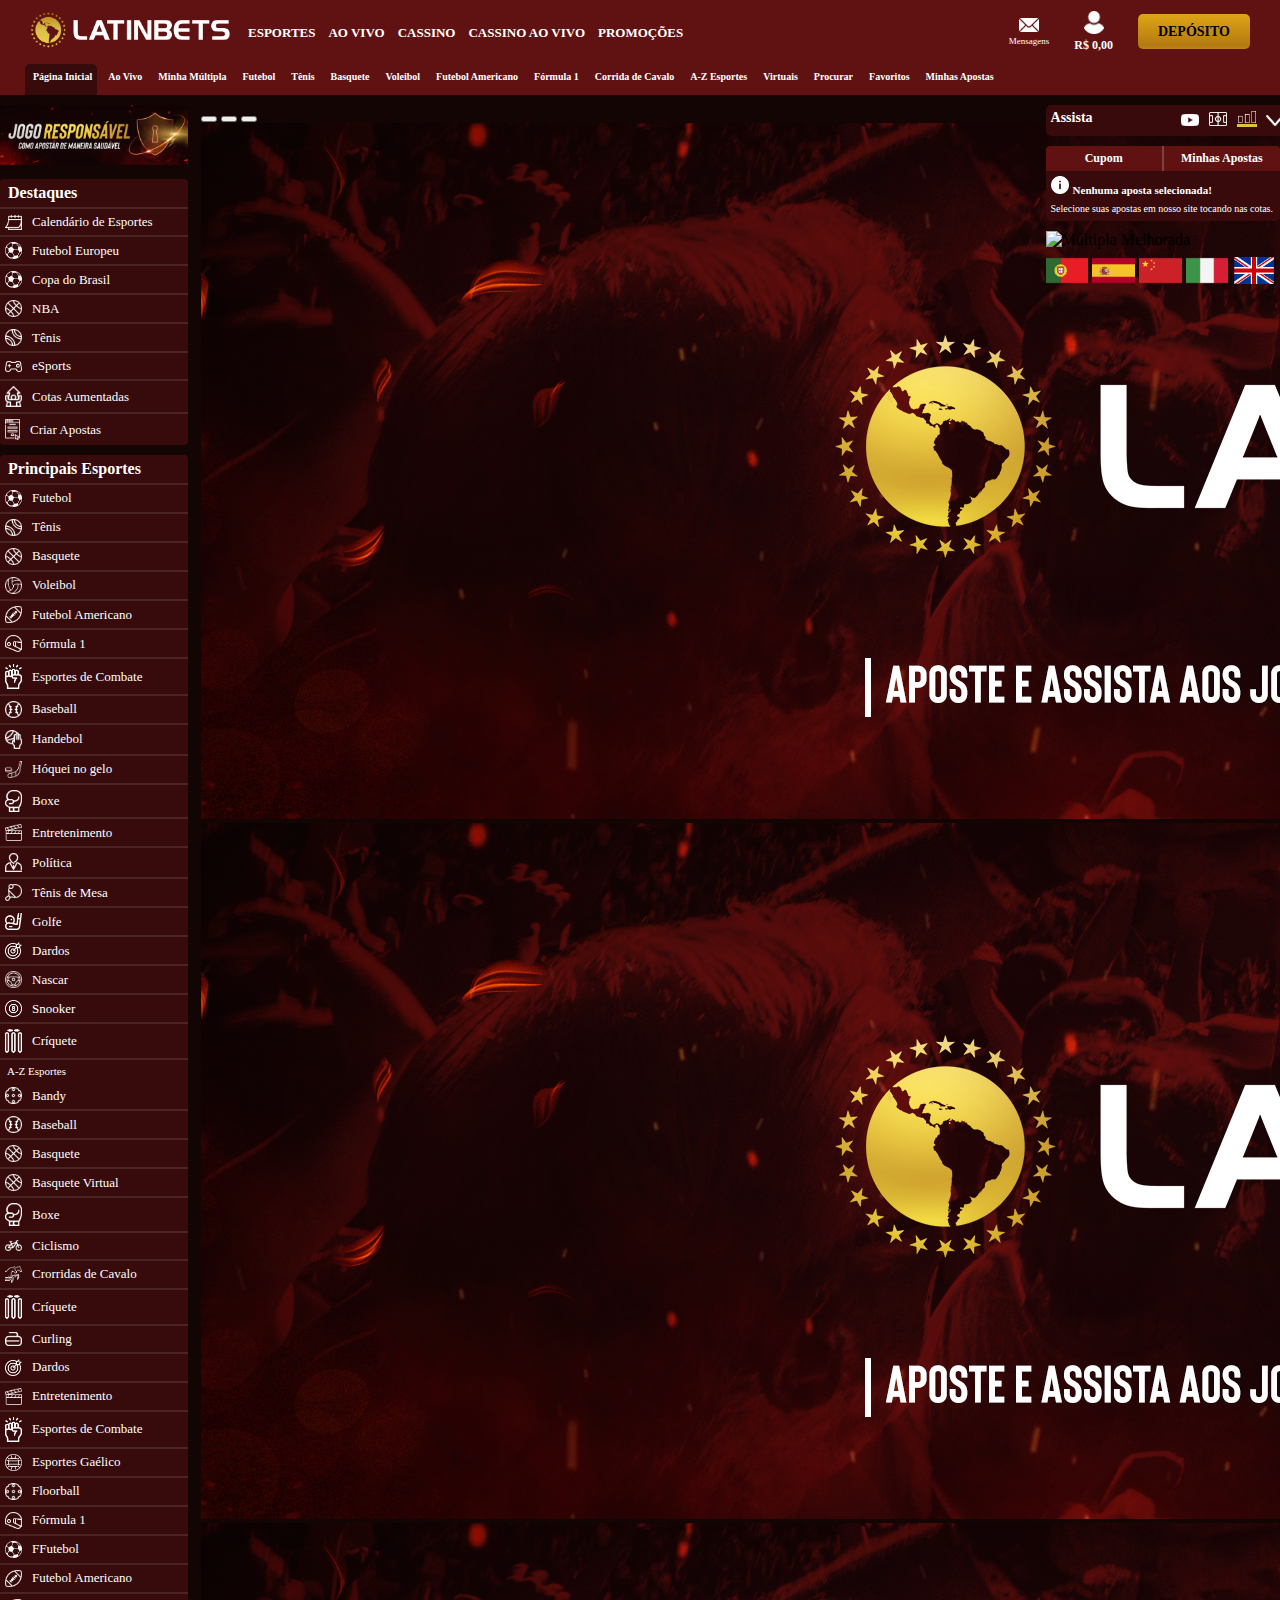
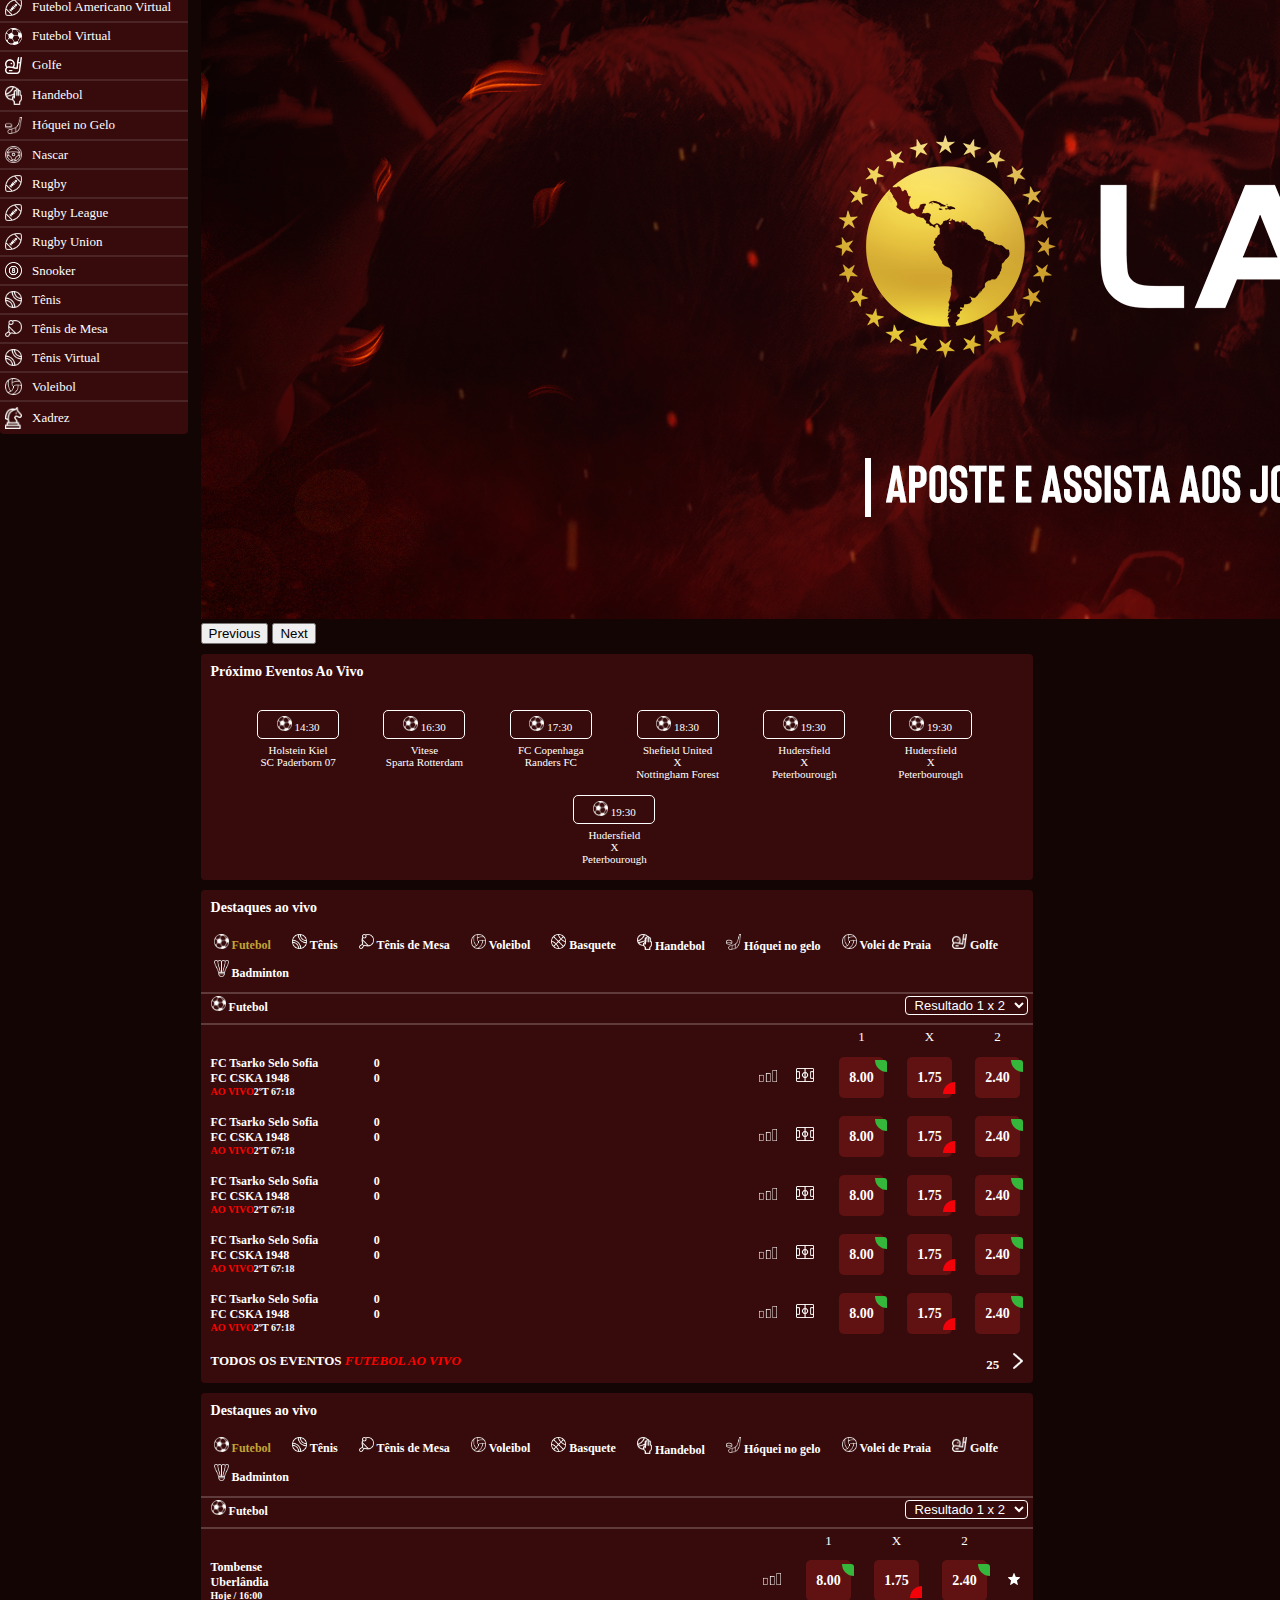
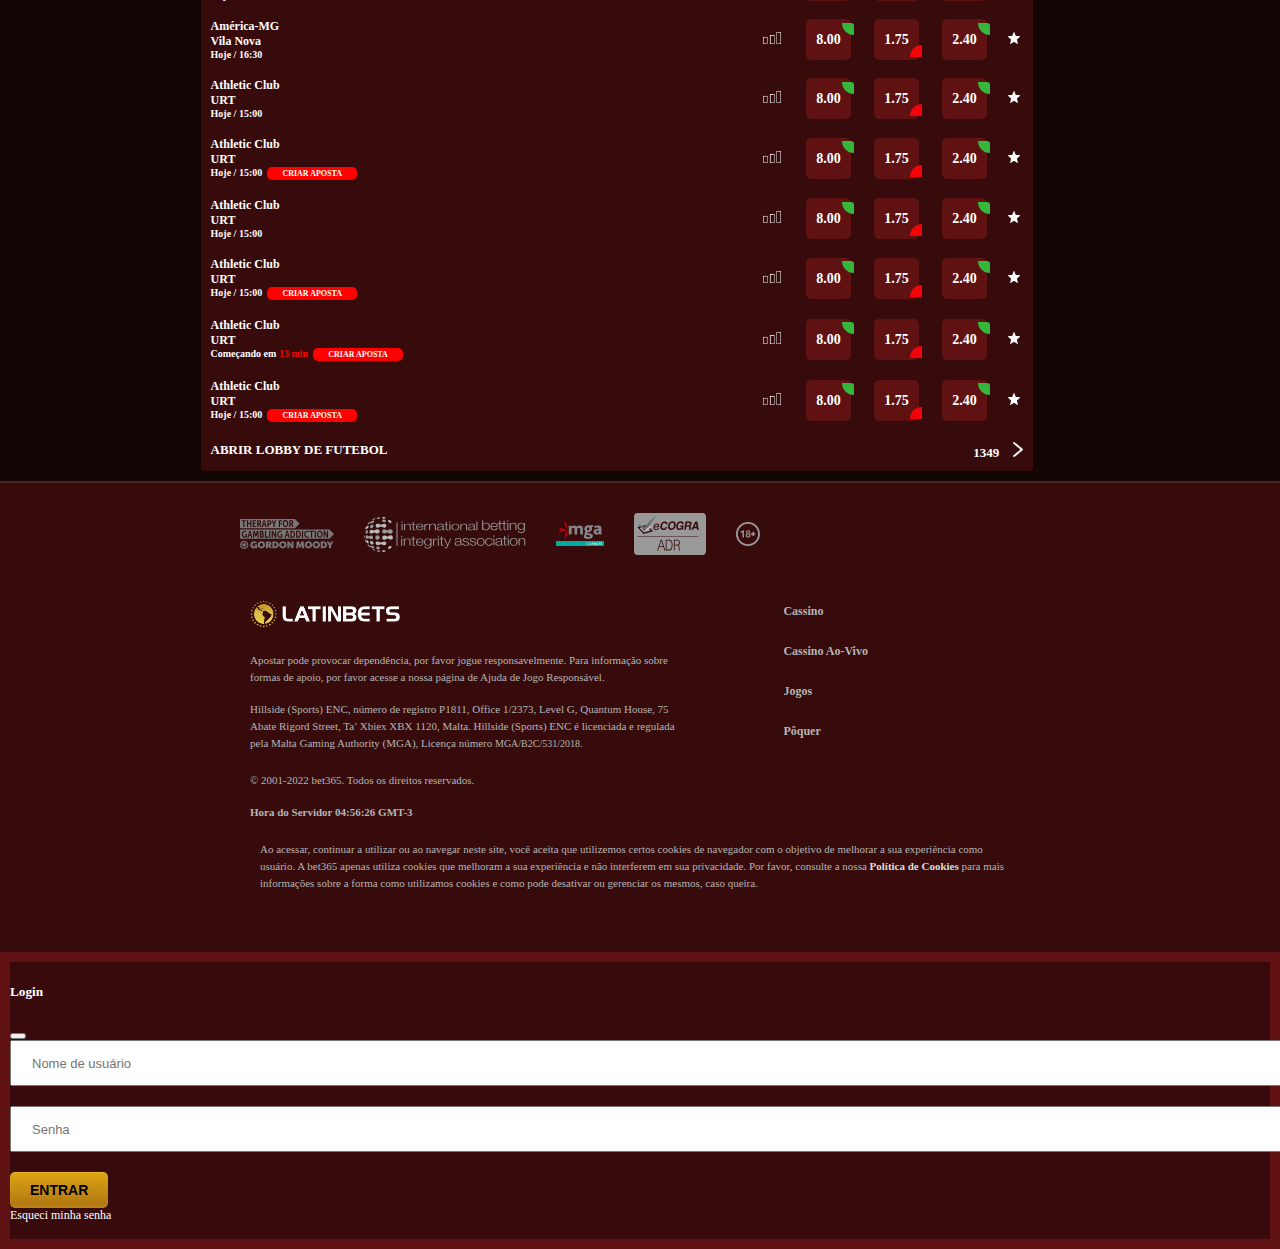
==== commit e934a6e4: "Add Bandeiras Idiomas" ====
--- a/index.html
+++ b/index.html
@@ -459,7 +459,27 @@
 
       <div class="banner-right">
         <img src="img/banners/banner_3.png" alt="Múltipla Melhorada" width="240px">
-      </div> 
+      </div>
+
+      <div class="idiomas">
+        <ul>
+            <div>
+                <a href="#"> <li><img src="img/bandeiras/pt.png"></li> </a>
+            </div>
+            <div>
+                <a href="#"> <li><img src="img/bandeiras/espanha.png"></li> </a>
+            </div>
+            <div>
+                <a href="#"> <li><img src="img/bandeiras/ch.png"></li> </a>
+            </div>
+            <div> 
+                <a href="#"> <li><img src="img/bandeiras/it.png"></li> </a>
+            </div>
+            <div>
+                <a href="#"> <li><img src="img/bandeiras/uk.png"></li> </a>
+            </div>
+        </ul>
+      </div>
     </div>
 
   </section>
@@ -2932,7 +2952,27 @@
 
       <div class="banner-right">
         <img src="img/banners/banner_3.png" alt="Múltipla Melhorada" width="280px">
-      </div> 
+      </div>
+
+      <div class="idiomas">
+        <ul>
+            <div>
+                <a href="#"> <li><img src="img/bandeiras/pt.png"></li> </a>
+            </div>
+            <div>
+                <a href="#"> <li><img src="img/bandeiras/espanha.png"></li> </a>
+            </div>
+            <div>
+                <a href="#"> <li><img src="img/bandeiras/ch.png"></li> </a>
+            </div>
+            <div> 
+                <a href="#"> <li><img src="img/bandeiras/it.png"></li> </a>
+            </div>
+            <div>
+                <a href="#"> <li><img src="img/bandeiras/uk.png"></li> </a>
+            </div>
+        </ul>
+      </div>
     </div>
   </main>
 
@@ -2987,6 +3027,88 @@
     </div>
   </footer>
 
+  <!-- Modal Bilhete Mobile -->
+  <a href="#" class="boletim-mobile" data-bs-toggle="modal" data-bs-target="#staticBackdrop" style="display: none;">
+    <img src="img/ícones/tag.png" width="30px">
+  </a>
+  <div class="modal fade" id="staticBackdrop" data-bs-backdrop="static" data-bs-keyboard="false" tabindex="-1" aria-labelledby="staticBackdropLabel" style="display: none;" aria-hidden="true">
+    <div class="modal-dialog modal-dialog-centered">
+      <div class="modal-content bilhete">
+        <div class="modal-header bilhete">
+          <h5 class="modal-title" id="staticBackdropLabel"><img src="img/ícones/tag.png" width="30px">Boletim de Aposta</h5>
+          <button type="button" class="btn-close btn-close-white" data-bs-dismiss="modal" aria-label="Close"></button>
+        </div>
+
+        <div class="modal-body bilhete">
+          <div class="sem-bilhete" style="display: none;">
+            <div>
+              <p class="mensagem-boletim-mobile">Não há seleções disponíveis.</p>
+            </div>
+            <div>
+              <p class="mensagem-erro-boletim-mobile">Não é possível jogar a Aposta [1.1.3].</p>
+            </div>
+          </div>
+
+          <div class="com-bilhete" style="display: block;">
+          <div class="boletim-da-aposta">
+            <p class="title-boletim-de-aposta"> <span>AL Wehda</span> - <span>Ohud Medina</span></p>
+
+            <div class="listagem-boletim">
+            <p>X  1x2</p>
+            <div>
+              <p>3.85</p>
+              <a href="#">X</a>
+              </div>
+            </div>
+              
+            <div class="box-table-boletim">
+            <table class="table-boletim-mobile">
+                  <tbody>
+                    <tr>
+                      <td class="coluna-1">Seleções</td>
+                      <td class="coluna-2"> 1 </td>
+                    </tr>
+    
+                    <tr>
+                      <td class="coluna-1">Odds totais</td>
+                      <td class="coluna-2"> 3.85 </td>
+                    </tr>
+    
+                    <tr>
+                      <td class="coluna-1">Aposta</td>
+                      <td class="coluna-2"> <input type="text" placeholder="0.00" class="input-aposta"> </td>
+                    </tr>
+    
+                    <tr>
+                      <td class="coluna-1">Aceitar mudanças das odds</td>
+                      <td class="coluna-2"> 
+                        <div class="form-check">
+                          <input class="form-check-input check-aposta" type="radio" name="flexRadioDefault" id="flexRadioDefault1">
+                        </div>
+                      </td>
+                    </tr>
+    
+                    <tr>
+                      <td colspan="2" class="title-vitoria"> <p>Vitória Máxima</p> </td>
+                    </tr>
+      
+                    <tr>
+                      <td colspan="2" class="title-vitoria-aposta"><p>0.00</p></td>
+                    </tr>
+                  </tbody>
+            </table>
+            </div>
+          </div>
+
+          <div class="nv-aposta">
+            <a href="#">Nova Aposta</a>
+          </div>
+          </div>
+        </div>
+      </div>
+    </div>
+  </div>
+
 
   <!-- Modal LOGIN-->
   <div class="modal fade" id="exampleModal" tabindex="-1" aria-labelledby="exampleModalLabel" aria-hidden="true">
--- a/css/style.css
+++ b/css/style.css
@@ -604,8 +604,13 @@
   font-size: 12px;
 }
 
-.table-responsive .title, .table-responsive form {
-  text-align: center;
+.mainpgextrato .table-responsive .title, .table-responsive form, .boxmainpgcaixa .formcaixa form {
+  text-align: center;
+  width: 100%;
+}
+
+.mainpgextrato .formcaixa input, .boxmainpgcaixa .formcaixa input {
+  width: 100%;
 }
 
 .formcaixa {
@@ -618,7 +623,6 @@
 }
 
 .modal-content {
-  background: #182a48;
   color: #FFF;
 }
 
@@ -1092,6 +1096,133 @@
   font-weight: 700;
 }
 
+.boletim-mobile {
+  position: fixed;
+  z-index: 10;
+  right: -2px;
+  bottom: 100px;
+  padding: 5px;
+  border-radius: 3px;
+  background-color: #601212;
+}
+
+.modal-content.bilhete {
+  background: #380a0c !important;
+  border: 10px solid #601212 !important;
+  border-radius: 0px !important;
+}
+
+.modal-content {
+  background: #182a48;
+  color: #FFF;
+}
+
+.table-boletim-mobile {
+  width: 100%;
+}
+
+.input-aposta {
+  max-width: 60px;
+  height: 20px;
+  color: #000;
+  font-size: 12px;
+}
+
+.title-boletim-de-aposta {
+  text-align: center;
+  font-size: 11px;
+  text-transform: uppercase;
+  background-color: #601212;
+}
+
+.boletim-da-aposta {
+  background-color: #601212;
+}
+
+.listagem-boletim div {
+  display: flex;
+}
+
+.coluna-1, .coluna-2 {
+  font-size: 12px;
+  font-family: Roboto, sans-serif;
+}
+
+.listagem-boletim {
+  display: flex;
+  justify-content: space-between;
+  background: #380a0c;
+  border-bottom: 1px solid #a6e82c;
+  font-size: 11px;
+  padding-left: 10px;
+}
+
+.listagem-boletim div a {
+  background-color: rgba(255,255,255,0.2);
+  padding: 0px 5px;
+  color: #FFF;
+  font-weight: 700;
+}
+
+.box-table-boletim, .nova-aposta {
+  padding: 5px 5px;
+}
+
+.title-vitoria-aposta {
+  border-bottom-left-radius: 5px;
+  border-bottom-right-radius: 5px;
+}
+
+.title-vitoria {
+  font-size: 13px;
+  text-transform: uppercase;
+  background: #531b1b;
+}
+
+.title-vitoria-aposta {
+  font-size: 30px;
+  text-transform: uppercase;
+  background-color: #380a0c;
+}
+
+.title-vitoria, .title-vitoria-aposta {
+  text-align: center;
+}
+
+.nv-aposta {
+  text-align: center;
+  margin-bottom: 15px;
+  margin-top: 15px;
+}
+
+.nv-aposta a {
+  color: #FFF;
+  font-size: 10px;
+  line-height: 30px;
+  text-transform: uppercase;
+  justify-content: center;
+  background-color: #601212;
+  border: 2px solid #601212;
+  border-radius: 5px;
+  padding: 10px 30px;
+}
+
+.idiomas ul {
+  display: flex;
+  flex-wrap: wrap;
+}
+
+.idiomas ul div {
+  flex: 40px;
+  max-width: 50px;
+}
+
+.idiomas ul li img {
+  width: 50px;
+  max-width: 90%;
+  padding-right: 10px;
+}
+
 @media (max-width: 1400px) {
   .conteudo-center, .conteudo-center2 {
     width: 65%;
@@ -1210,6 +1341,9 @@
   .conteudo-right2 {
     display: none !important;
   }
+  .boletim-mobile {
+    display: block !important;
+  }
   .menu-superior-right.user-off a {
     margin-bottom: 0px;
   }
